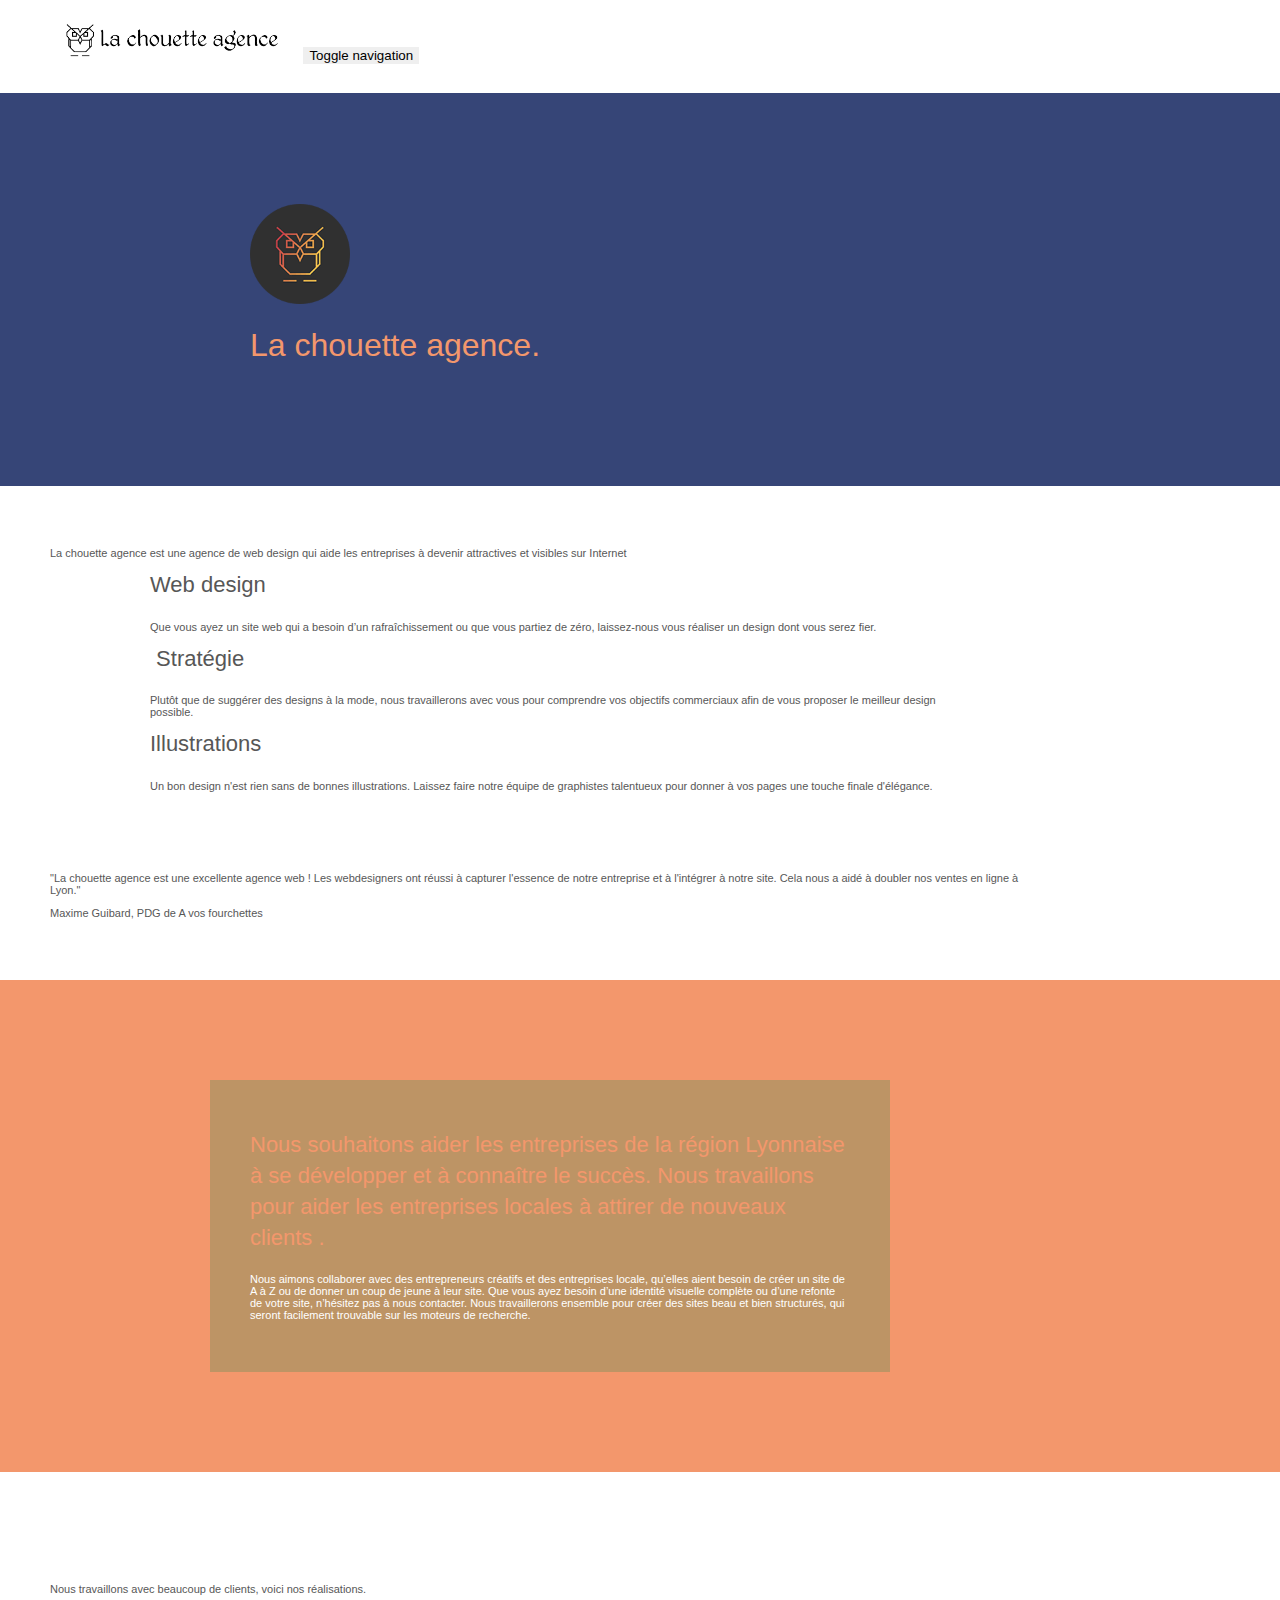
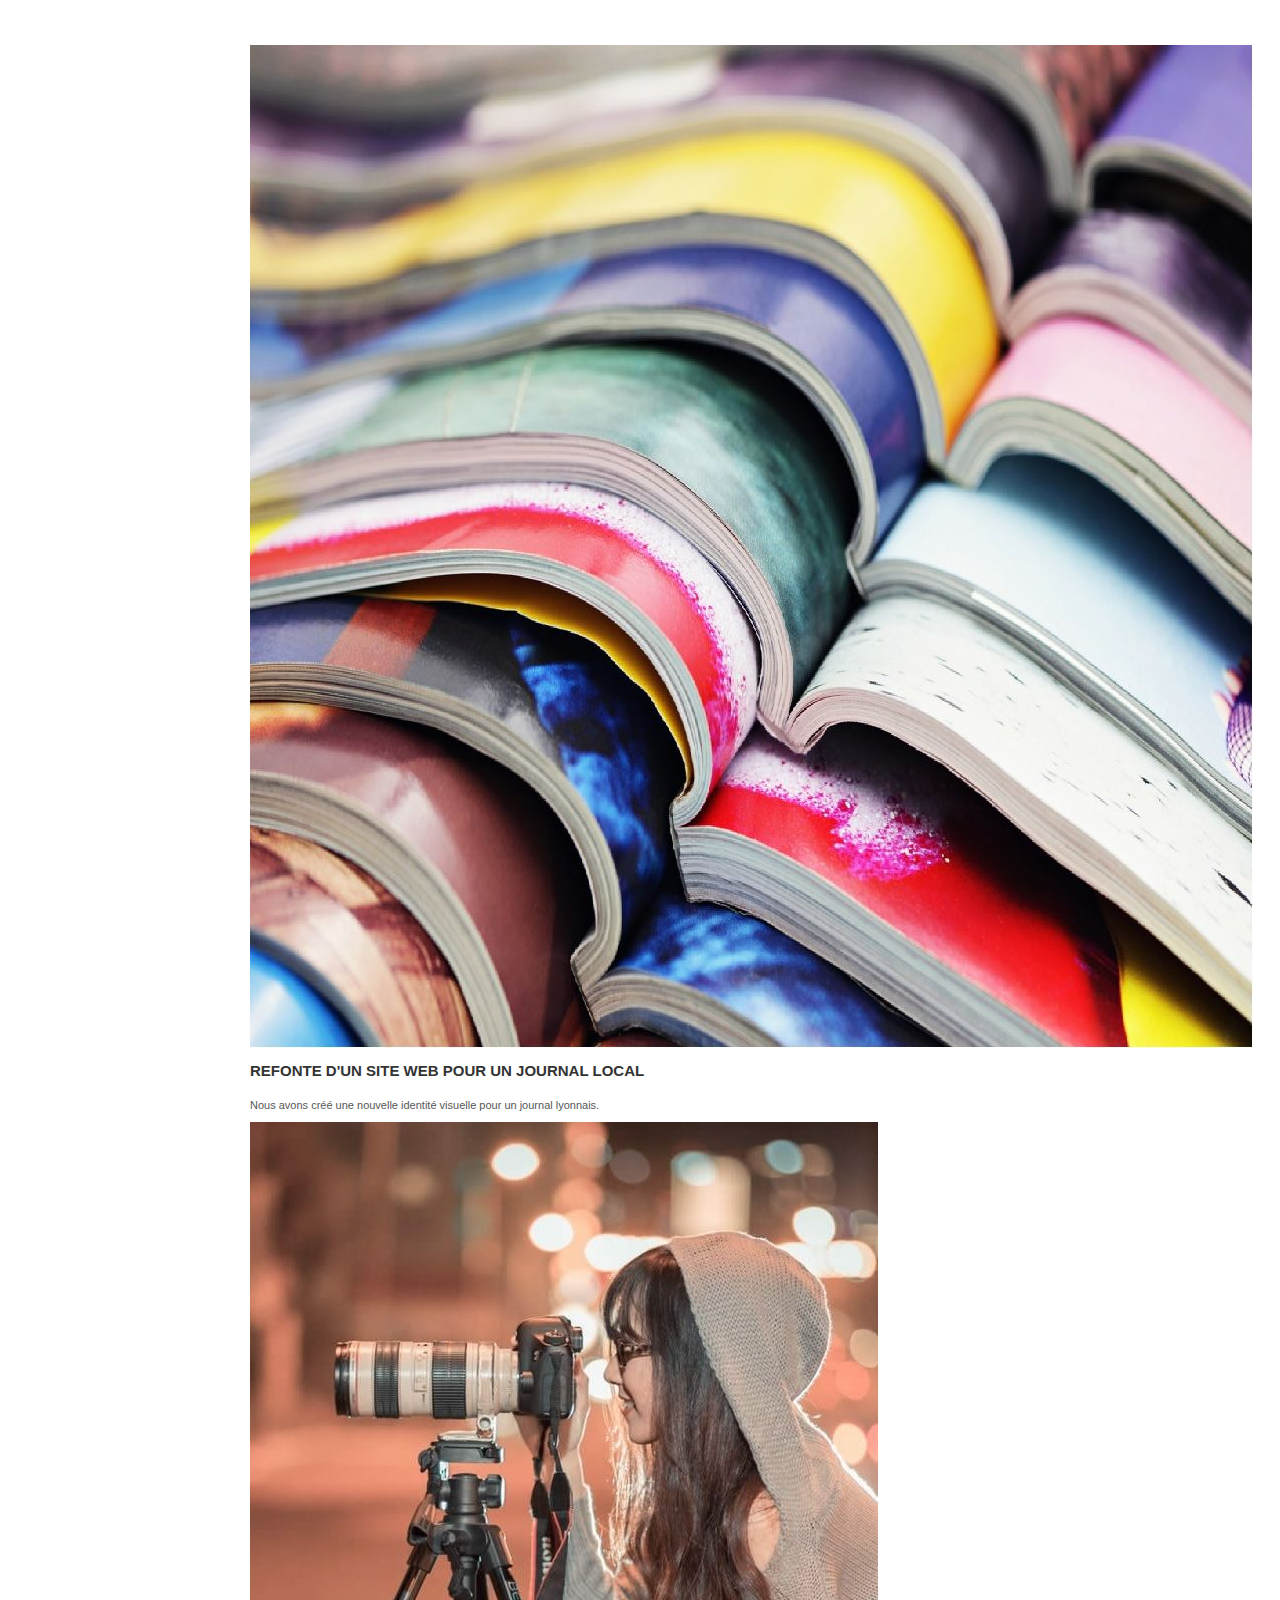
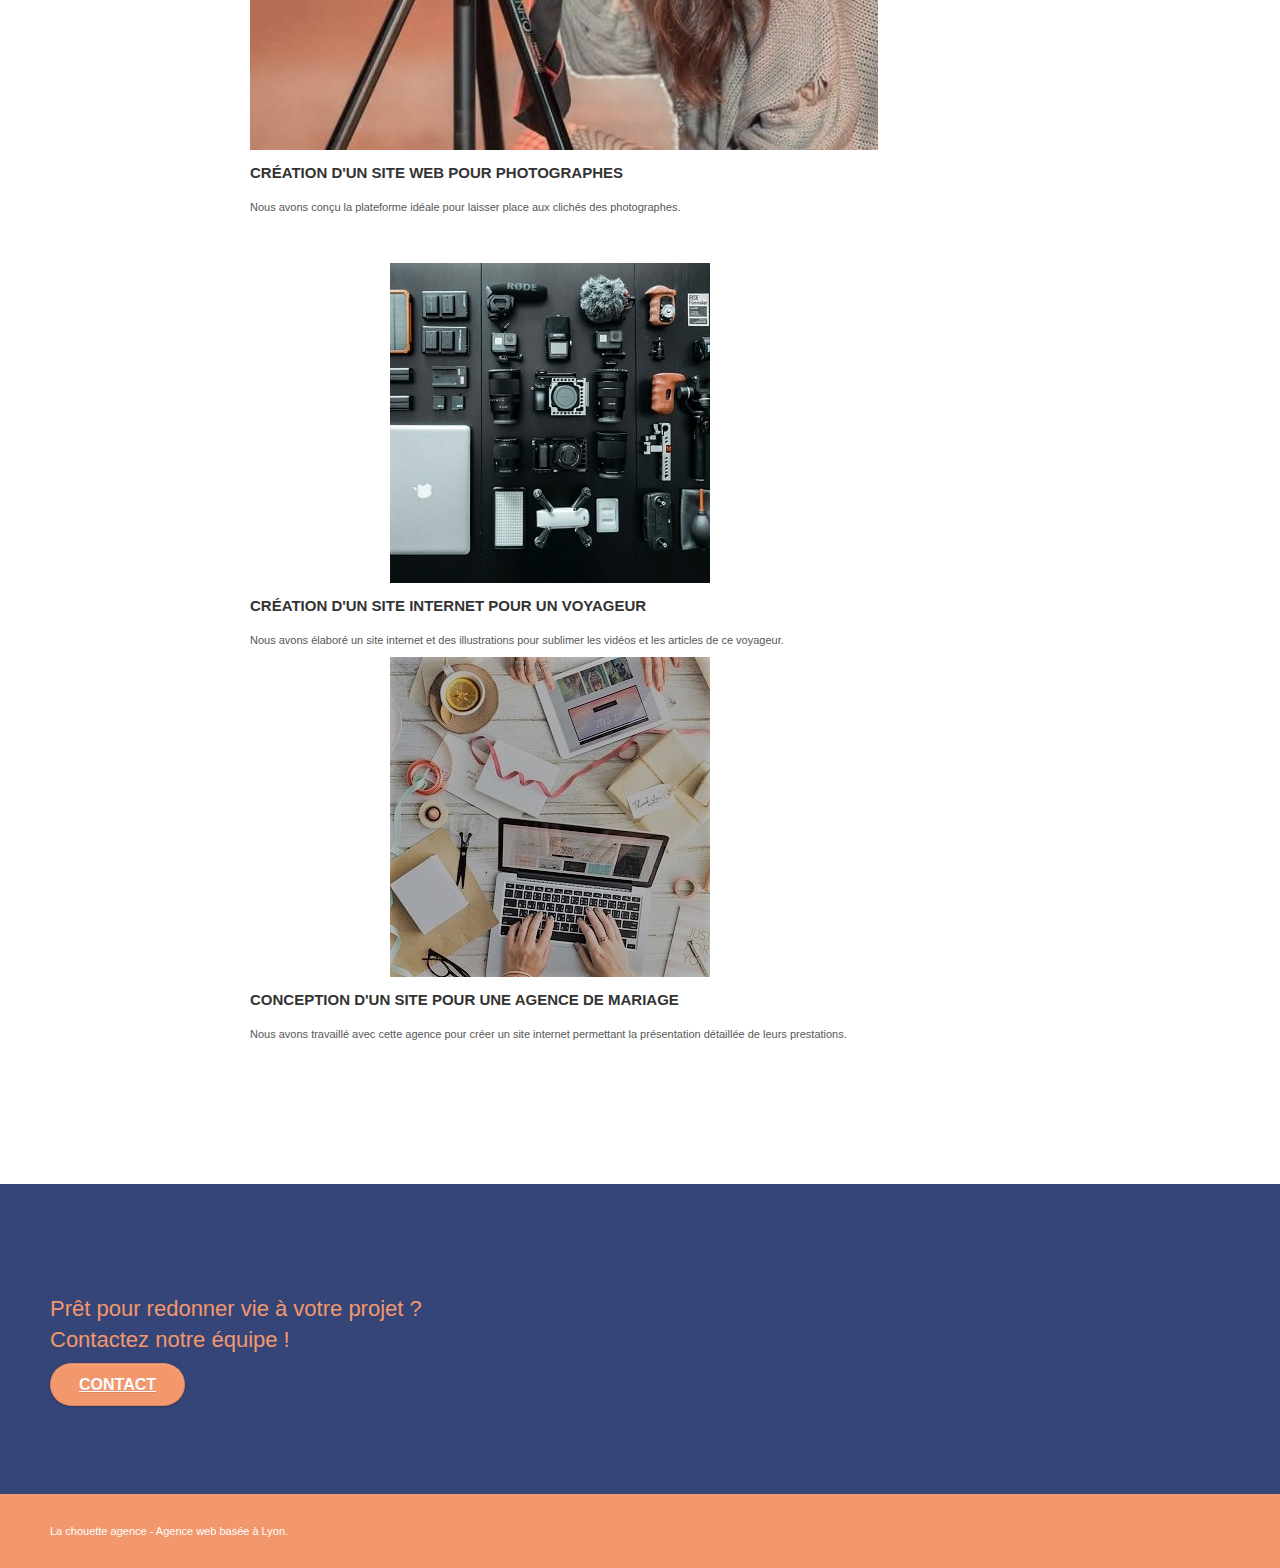
==== index.html @ 9eaa03be "Fichiers renommés" ====
<!doctype html>
<html lang="fr-fr">

<head>
    <meta charset="utf-8">
    <meta name="robots" content="index, follow">
    <meta name="description" content="La chouette agence, votre entreprise de Web Design sur Lyon">
    <meta name="viewport" content="width=device-width, initial-scale=1.0, viewport-fit=cover">
    <link rel="shortcut icon" type="image/png" href="favicon-compressor.jpg">
    <link rel="stylesheet" type="text/css" href="./css/bootstrap-min.css">
    <link rel="stylesheet" type="text/css" href="style.css">
    <link rel="stylesheet" type="text/css" href="./css/font-awesome-min.css">
    <link rel="stylesheet" type="text/css" href="./css/et-line-min.css">
    <title>Accueil - La Chouette Agence - Webdesign à Lyon</title>
    <meta property="og:site_name" content="La chouette agence" />
    <meta property="og:type" content="website" />
    <meta property="og:url" content="http://monsiteweb.fr/ma-page-qui-dechire" />
    <meta property="og:title" content="La chouette agence - Entreprise de Webdesign à Lyon" />
    <meta property="og:description" content="Nous vous accompagnons pour la création/refonte de votre site internet !" />
    <meta property="og:image" content="img/la-chouette-agence-banniere-compressor.jpg" />
    <meta name="twitter:card" content="summary_large_image" />
    <meta name="twitter:site" content="@monCompteTwitter" />
    <meta name="twitter:title" content="MonSiteWeb - Plein d'articles géniaux" />
    <meta name="twitter:description" content="Découvrez plein d'articles qui vont vous plaire. C'est certain !" />
    <meta name="twitter:image" content="https://monsiteweb/images/uneimage.jpg" />
    <meta name="twitter:url" content="http://monsiteweb.fr/ma-page-qui-dechire" />

</head>

<body>
    <!-- Principal conteneur -->
    <div class="page-container">

        <!-- bloc-0 -->
        <header class="bloc bgc-white l-bloc " id="bloc-0">
            <div class="container bloc-sm">
                <div class="navbar-header">
                    <a class="navbar-brand" href="index.html"><img src="img/la-chouette-agence-compressor.png" alt="logo texte la chouette agence entreprise de webdesign à lyon" height="40" /></a>
                    <button id="nav-toggle" type="button" class="ui-navbar-toggle navbar-toggle" data-toggle="collapse" data-target=".navbar-1">
                        <span class="sr-only">Toggle navigation</span><span class="icon-bar"></span><span class="icon-bar"></span><span class="icon-bar"></span>
                    </button>
                </div>
            </div>
        </header>
        <!-- bloc-0 END -->

        <!-- bloc-1-presentation -->
        <section class="bloc bgc-dark-slate-blue bg-banniere d-bloc bg-t-edge bloc-bg-texture texture-paper b-parallax" id="bloc-1-hero">
            <div class="container bloc-lg">
                <div class="row tight-width-whitespace">
                    <div class="col-sm-12">
                        <p>
                            <img src="img/logo-compressor.png" class="center-block image-resize-mode" width="100" alt="logo la chouette agence entreprise de webdesign à lyon" id="logo" />
                        </p>
                        <h1 class="text-center hero-bloc-text tc-white ">
                            La chouette agence.
                        </h1>
                    </div>
                </div>
            </div>
        </section>
        <!-- bloc-1-presentation END -->

        <!-- bloc-2-services -->
        <main>
            <div class="bloc bgc-white l-bloc" id="bloc-2-services">
                <div class="container bloc-md">
                    <div class="row">
                        <div class="col-sm-12 text-center">
                            <p>La chouette agence est une agence de web design qui aide les entreprises à devenir attractives et visibles sur Internet</p>
                        </div>
                    </div>
                    <div class="row voffset-lg med-width-whitespace">
                        <section class="col-sm-4">
                            <div class="text-center">
                                <span class="et-icon-browser sm-shadow icon-dark-slate-blue icons icon-lg"></span>
                            </div>
                            <h2 class="mg-md text-center">
                                Web design
                            </h2>
                            <p class="text-center">
                                Que vous ayez un site web qui a besoin d&rsquo;un rafraîchissement ou que vous partiez de zéro, laissez-nous vous réaliser un design dont vous serez fier.
                            </p>
                        </section>
                        <section class="col-sm-4">
                            <div class="text-center">
                                <span class="et-icon-presentation sm-shadow icon-dark-slate-blue icons icon-lg"></span>
                            </div>
                            <h2 class="mg-md text-center">
                                &nbsp;Stratégie
                            </h2>
                            <p class="text-center ">
                                Plutôt que de suggérer des designs à la mode, nous travaillerons avec vous pour comprendre vos objectifs commerciaux afin de vous proposer le meilleur design possible.<br>
                            </p>
                        </section>
                        <section class="col-sm-4">
                            <div class="text-center">
                                <span class="et-icon-edit sm-shadow icon-dark-slate-blue icons icon-lg"></span>
                            </div>
                            <h2 class="mg-md text-center">
                                Illustrations
                            </h2>
                            <p class="text-center ">
                                Un bon design n'est rien sans de bonnes illustrations. Laissez faire notre équipe de graphistes talentueux pour donner à vos pages une touche finale d'élégance.
                            </p>
                        </section>
                    </div>
                    <div class="row voffset-lg voffset">
                        <div class="col-xs-12 col-md-8 col-md-offset-2 text-center">
                            <p>"La chouette agence est une excellente agence web ! Les webdesigners ont réussi à capturer l'essence de notre entreprise et à l'intégrer à notre site. Cela nous a aidé à doubler nos ventes en ligne à Lyon."</p>
                            <p>Maxime Guibard, PDG de A vos fourchettes</p>
                        </div>
                    </div>
                </div>
            </div>
        </main>
        <!-- bloc-2-services END -->

        <!-- bloc-3-what-i-do -->
        <div class="bloc tc-white bgc-atomic-tangerine bg-presentation d-bloc bloc-bg-texture texture-paper b-parallax" id="bloc-3-what-i-do">
            <div class="container bloc-lg">
                <div class="row tight-width-whitespace black-background">
                    <section class="col-sm-12">
                        <h2 class="mg-md text-center tc-white">
                            Nous souhaitons aider les entreprises de la région Lyonnaise à se développer et à connaître le succès. Nous travaillons pour aider les entreprises locales à attirer de nouveaux clients .<br>
                        </h2>
                        <p class="text-center white">
                            Nous aimons collaborer avec des entrepreneurs créatifs et des entreprises locale, qu’elles aient besoin de créer un site de A à Z ou de donner un coup de jeune à leur site. Que vous ayez besoin d’une identité visuelle complète ou d’une refonte de votre site, n’hésitez pas à nous contacter. Nous travaillerons ensemble pour créer des sites beau et bien structurés, qui seront facilement trouvable sur les moteurs de recherche.
                        </p>
                    </section>
                </div>
            </div>
        </div>
        <!-- bloc-3-what-i-do END -->

        <!-- bloc-4-portfolio -->
        <div class="bloc bgc-white bg-lines-h2-bg bg-repeat l-bloc" id="bloc-4-portfolio">
            <div class="container bloc-lg">
                <div class="row">
                    <div class="col-sm-12 text-center">
                        <p>Nous travaillons avec beaucoup de clients, voici nos réalisations.</p>
                    </div>
                </div>
                <div class="row tight-width-whitespace portfolio-row">
                    <section class="col-sm-6">
                        <a href="#" data-lightbox="img/1-compressor.jpg" data-gallery-id="gallery-1" data-caption="Refonte d'un site web pour un journal local" data-frame="snapshot-lb"><img src="img/1-compressor.jpg" alt="illustration de refonte du site web d'un journal local à lyon par l'entreprise de webdesign la chouette agence" class="illustrations" /></a>
                        <h3 class="mg-md text-center">
                            Refonte d'un site web pour un journal local
                        </h3>
                        <p class="text-center">
                            Nous avons créé une nouvelle identité visuelle pour un journal lyonnais.
                        </p>
                    </section>
                    <section class="col-sm-6">
                        <a href="#" data-lightbox="img/2-compressor.jpg" data-gallery-id="gallery-1" data-caption="Création d'un site web pour photographes" data-frame="snapshot-lb"><img src="img/2-compressor.jpg" class="illustrations" alt="illustration de création de site web pour photographe par l'entreprise de webdesign la chouette agence à lyon" /></a>
                        <h3 class="mg-md text-center">
                            Création d'un site web pour photographes
                        </h3>
                        <p class="text-center">
                            Nous avons conçu la plateforme idéale pour laisser place aux clichés des photographes.
                        </p>
                    </section>
                </div>
                <div class="row tight-width-whitespace portfolio-row">
                    <section class="col-sm-6">
                        <a href="#" data-lightbox="img/3-compressor.jpg" data-gallery-id="gallery-1" data-caption="Création d'un site internet pour un voyageur" data-frame="snapshot-lb"><img src="img/3-compressor.jpg" class="illustrations" alt="illustration de création d'un site web pour un voyageur par l'entreprise de webdesign la chouette agence à lyon" /></a>
                        <h3 class="mg-md text-center">
                            Création d'un site internet pour un voyageur
                        </h3>
                        <p class="text-center">
                            Nous avons élaboré un site internet et des illustrations pour sublimer les vidéos et les articles de ce voyageur.
                        </p>
                    </section>
                    <section class="col-sm-6">
                        <a href="#" data-lightbox="img/4-compressor.jpg" data-gallery-id="gallery-1" data-caption="Conception d'un site pour une agence de mariage" data-frame="snapshot-lb"><img src="img/4-compressor.jpg" class="illustrations" alt="illustration de conception d'un site web pour une agence de mariage par l'entreprise de webdesign la chouette agence à lyon" /></a>
                        <h3 class="mg-md text-center">
                            Conception d'un site pour une agence de mariage
                        </h3>
                        <p class="text-center">
                            Nous avons travaillé avec cette agence pour créer un site internet permettant la présentation détaillée de leurs prestations.
                        </p>
                    </section>
                </div>
            </div>
        </div>
        <!-- bloc-4-portfolio END -->

        <!-- bloc-5-cta -->
        <div class="bloc bgc-dark-slate-blue bg-banniere d-bloc bloc-bg-texture texture-paper" id="bloc-5-cta">
            <div class="container bloc-lg">
                <section class="row">
                    <h2 class="mg-md text-center tc-white">
                        Prêt pour redonner vie à votre projet ?<br>Contactez notre équipe !
                    </h2>
                    <div class="col-sm-12 text-center">
                        <a href="contact.html" class="btn btn-atomic-tangerine btn-clean btn-rd btn-lg cta-hero">Contact</a>
                    </div>
                </section>
            </div>
        </div>
        <!-- bloc-5-cta END -->

        <!-- Footer - bloc-8 -->
        <footer class="bloc bgc-atomic-tangerine d-bloc" id="bloc-8">
            <div class="container bloc-sm">
                <div class="row">
                    <div class="col-sm-12">
                        <p class="text-center white">
                            La chouette agence - Agence web basée à Lyon.<br>
                        </p>
                        <div class="row row-no-gutters social">
                            <div class="col-sm-3">
                                <div class="text-center">
                                    <a class="social" href="https://twitter.com/"><span class="fa fa-twitter icon-md"></span></a>
                                </div>
                            </div>
                            <div class="col-sm-3">
                                <div class="text-center">
                                    <a class="social" href="https://fr-fr.facebook.com/"><span class="fa fa-facebook icon-md"></span></a>
                                </div>
                            </div>
                            <div class="col-sm-3">
                                <div class="text-center">
                                    <a class="social" href="https://dribbble.com/"><span class="fa fa-dribbble icon-md"></span></a>
                                </div>
                            </div>
                            <div class="col-sm-3">
                                <div class="text-center">
                                    <a class="social" href="https://www.instagram.com/"><span class="fa fa-instagram icon-md"></span></a>
                                </div>
                            </div>
                        </div>
                    </div>
                </div>
            </div>
        </footer>
    </div>
    <script src="./js/jquery-2.1.0.min.js" defer></script>
    <script src="./js/bootstrap.min.js" defer></script>
    <script src="./js/blocs.min.js" defer></script>
    <script src="./js/jquery.touchSwipe.min.js" defer></script>
    <script src="./js/gmaps.min.js" defer></script>
</body>

</html>
---- style.css ----
body {
    margin: 0;
    padding: 0;
    background: #FFF;
    overflow-x: hidden;
    -webkit-font-smoothing: antialiased;
    -moz-osx-font-smoothing: grayscale;
}

a,
button {
    transition: all .3s ease-in-out;
    outline: none!important;
}

a:hover {
    text-decoration: none;
    cursor: pointer;
}

#page-loading-blocs-notifaction {
    position: fixed;
    top: 0;
    bottom: 0;
    width: 100%;
    z-index: 100000;
    background: #FFFFFF url("img/pageload-spinner.gif") no-repeat center center;
}

.bloc {
    width: 100%;
    clear: both;
    background: 50% 50% no-repeat;
    padding: 0 50px;
    -webkit-background-size: cover;
    -moz-background-size: cover;
    -o-background-size: cover;
    background-size: cover;
    position: relative;
}

.bloc .container {
    padding-left: 0;
    padding-right: 0;
}

.bloc-lg {
    padding: 100px 50px;
}

.bloc-md {
    padding: 50px;
}

.bloc-sm {
    padding: 20px 50px;
}

.bg-center,
.bg-l-edge,
.bg-r-edge,
.bg-t-edge,
.bg-b-edge,
.bg-tl-edge,
.bg-bl-edge,
.bg-tr-edge,
.bg-br-edge,
.bg-repeat {
    -webkit-background-size: auto!important;
    -moz-background-size: auto!important;
    -o-background-size: auto!important;
    background-size: auto!important;
}

.bg-repeat {
    background: repeat;
}

.bg-t-edge {
    background: top no-repeat;
}

.bloc-bg-texture::before {
    content: "";
    background-size: 2px 2px;
    position: absolute;
    top: 0;
    bottom: 0;
    left: 0;
    right: 0;
}

.texture-paper::before {
    background: url("img/texture-paper.png");
    background-size: 280px 280px;
}

.b-parallax {
    background-attachment: fixed;
}

.d-bloc {
    color: rgba(255, 255, 255, .7);
}

.d-bloc button:hover {
    color: rgba(255, 255, 255, .9);
}

.d-bloc .icon-round,
.d-bloc .icon-square,
.d-bloc .icon-rounded,
.d-bloc .icon-semi-rounded-a,
.d-bloc .icon-semi-rounded-b {
    border-color: rgba(255, 255, 255, .9);
}

.d-bloc .divider-h span {
    border-color: rgba(255, 255, 255, .2);
}

.d-bloc .a-btn,
.d-bloc .navbar a,
.d-bloc .navbar-brand,
.d-bloc a .icon-sm,
.d-bloc a .icon-md,
.d-bloc a .icon-lg,
.d-bloc a .icon-xl,
.d-bloc h1 a,
.d-bloc h2 a,
.d-bloc h3 a,
.d-bloc h4 a,
.d-bloc h5 a,
.d-bloc h6 a,
.d-bloc p a {
    color: rgba(255, 255, 255, .6);
}

.d-bloc .a-btn:hover,
.d-bloc .navbar a:hover,
.d-bloc .navbar-brand:hover,
.d-bloc a:hover .icon-sm,
.d-bloc a:hover .icon-md,
.d-bloc a:hover .icon-lg,
.d-bloc a:hover .icon-xl,
.d-bloc h1 a:hover,
.d-bloc h2 a:hover,
.d-bloc h3 a:hover,
.d-bloc h4 a:hover,
.d-bloc h5 a:hover,
.d-bloc h6 a:hover,
.d-bloc p a:hover {
    color: rgba(255, 255, 255, 1);
}

.d-bloc .navbar-toggle .icon-bar {
    background: rgba(255, 255, 255, 1);
}

.d-bloc .btn-wire,
.d-bloc .btn-wire:hover {
    color: rgba(255, 255, 255, 1);
    border-color: rgba(255, 255, 255, 1);
}

.d-bloc .panel {
    color: rgba(0, 0, 0, .5);
}

.d-bloc .panel button:hover {
    color: rgba(0, 0, 0, .7);
}

.d-bloc .panel icon {
    border-color: rgba(0, 0, 0, .7);
}

.d-bloc .panel .divider-h span {
    border-color: rgba(0, 0, 0, .1);
}

.d-bloc .panel .a-btn {
    color: rgba(0, 0, 0, .6);
}

.d-bloc .panel .a-btn:hover {
    color: rgba(0, 0, 0, 1);
}

.d-bloc .panel .btn-wire,
.d-bloc .panel .btn-wire:hover {
    color: rgba(0, 0, 0, .7);
    border-color: rgba(0, 0, 0, .3);
}

.d-bloc .panel,
.l-bloc {
    color: rgba(0, 0, 0, .5);
}

.d-bloc .panel button:hover,
.l-bloc button:hover {
    color: rgba(0, 0, 0, .7);
}

.l-bloc .icon-round,
.l-bloc .icon-square,
.l-bloc .icon-rounded,
.l-bloc .icon-semi-rounded-a,
.l-bloc .icon-semi-rounded-b {
    border-color: rgba(0, 0, 0, .7);
}

.d-bloc .panel .divider-h span,
.l-bloc .divider-h span {
    border-color: rgba(0, 0, 0, .1);
}

.d-bloc .panel .a-btn,
.l-bloc .a-btn,
.l-bloc .navbar a,
.l-bloc .navbar-brand,
.l-bloc a .icon-sm,
.l-bloc a .icon-md,
.l-bloc a .icon-lg,
.l-bloc a .icon-xl,
.l-bloc h1 a,
.l-bloc h2 a,
.l-bloc h3 a,
.l-bloc h4 a,
.l-bloc h5 a,
.l-bloc h6 a,
.l-bloc p a {
    color: rgba(0, 0, 0, .6);
}

.d-bloc .panel .a-btn:hover,
.l-bloc .a-btn:hover,
.l-bloc .navbar a:hover,
.l-bloc .navbar-brand:hover,
.l-bloc a:hover .icon-sm,
.l-bloc a:hover .icon-md,
.l-bloc a:hover .icon-lg,
.l-bloc a:hover .icon-xl,
.l-bloc h1 a:hover,
.l-bloc h2 a:hover,
.l-bloc h3 a:hover,
.l-bloc h4 a:hover,
.l-bloc h5 a:hover,
.l-bloc h6 a:hover,
.l-bloc p a:hover {
    color: rgba(0, 0, 0, 1);
}

.l-bloc .navbar-toggle .icon-bar {
    color: rgba(0, 0, 0, .6);
}

.d-bloc .panel .btn-wire,
.d-bloc .panel .btn-wire:hover,
.l-bloc .btn-wire,
.l-bloc .btn-wire:hover {
    color: rgba(0, 0, 0, .7);
    border-color: rgba(0, 0, 0, .3);
}

.voffset {
    margin-top: 30px;
}

.voffset-lg {
    margin-top: 80px;
}

.row-no-gutters {
    margin-right: 0;
    margin-left: 0;
}

.row.row-no-gutters > [class^="col-"],
.row.row-no-gutters > [class*=" col-"] {
    padding-right: 0;
    padding-left: 0;
}

#bloc-1-hero h1 {
    font-size: 32px;
}

.navbar {
    margin-bottom: 0;
    z-index: 1;
}

.navbar-brand {
    height: auto;
    padding: 3px 15px;
    font-size: 25px;
    font-weight: normal;
    font-weight: 600;
    line-height: 44px;
}

.navbar-brand img {
    max-height: 200px;
    margin: 0 5px 0 0;
    display: inline;
}

.navbar-brand img[src$=svg] {
    min-width: 100px;
}

.nav-center .navbar-brand img {
    margin: 0;
}

.navbar .nav {
    padding-top: 2px;
    margin-right: -16px;
    float: right;
    z-index: 1;
}

.nav > li {
    float: left;
    margin-top: 4px;
    font-size: 16px;
}

.navbar-nav .open .dropdown-menu > li > a {
    text-align: inherit;
}

.nav > li a:hover,
.nav > li a:focus {
    background: transparent;
}

.navbar-toggle {
    margin: 10px 10px 0 0;
    border: 0px;
}

.navbar-toggle:hover {
    background: transparent!important;
}

.navbar-toggle .icon-bar {
    background-color: rgba(0, 0, 0, .5);
    width: 26px;
}

.nav-invert .navbar .nav {
    float: left;
}

.nav-invert .navbar-header,
.nav-invert .navbar-brand {
    float: right;
    position: relative;
    z-index: 2;
}

@media (min-width: 768px) {
    .site-navigation {
        position: absolute;
        top: 50%;
        right: 20px;
        transform: translate(0, -50%);
        -webkit-transform: translateY(-50%);
    }
    .nav > li .dropdown-menu a,
    .nav > li .dropdown-menu a:hover {
        color: #484848;
    }
    .nav-invert .site-navigation {
        left: 0;
        right: 0;
    }
    .nav-center {
        text-align: center;
    }
    .nav-center .navbar-header {
        width: 100%;
    }
    .nav-center .navbar-header,
    .nav-center .navbar-brand,
    .nav-center .nav > li {
        float: none;
        display: inline-block;
    }
    .nav-center .site-navigation {
        position: relative;
        width: 100%;
        right: 0;
        margin-right: 0px;
        margin-top: 20px;
    }
    .nav-center.mini-nav .navbar-toggle {
        float: none;
        margin: 10px auto 0;
    }
}

.nav > li > .dropdown a {
    background: none!important;
    display: block;
    padding: 14px 15px;
}

nav .caret {
    margin: 0 5px;
}

.dropdown-menu .dropdown-menu {
    top: -8px;
    left: 100%;
}

.dropdown-menu .dropmenu-flow-right {
    top: 100%;
    left: 0;
    margin-left: -1px;
    border-top-left-radius: 0;
    border-top-right-radius: 0;
}

.dropdown-menu .dropdown span {
    border: 4px solid black;
    border-top-color: transparent;
    border-right-color: transparent;
    border-bottom-color: transparent;
    margin: 6px -5px 0 0!important;
    float: right;
}

.mg-md {
    margin-top: 10px;
    margin-bottom: 20px;
}

.mg-lg {
    margin-top: 10px;
    margin-bottom: 40px;
}

.btn {
    margin: 0 5px 5px 0;
}

.btn.pull-right {
    margin: 0 0 5px 5px;
}

.btn-d,
.btn-d:hover,
.btn-d:focus {
    color: #FFF;
    background: rgba(0, 0, 0, .3);
}

button {
    outline: none!important;
}

.btn-rd {
    border-radius: 40px;
}

.btn-clean {
    border: 1px solid rgba(0, 0, 0, .08);
    border-bottom-color: rgba(0, 0, 0, .1);
    text-shadow: 0 1px 0 rgba(0, 0, 1, .1);
    box-shadow: 0 1px 3px rgba(0, 0, 1, .25), inset 0 1px 0 0 rgba(255, 255, 255, .15);
}

.icon-md {
    font-size: 30px!important;
}

.icon-lg {
    font-size: 60px!important;
}

.sm-shadow {
    text-shadow: 0 1px 2px rgba(0, 0, 0, .3);
}

.panel-sq,
.panel-sq .panel-heading,
.panel-sq .panel-footer {
    border-radius: 0;
}

.panel-rd {
    border-radius: 30px;
}

.panel-rd .panel-heading {
    border-radius: 29px 29px 0 0;
}

.panel-rd .panel-footer {
    border-radius: 0 0 29px 29px;
}

.form-control {
    border-color: rgba(0, 0, 0, .1);
    box-shadow: none;
}

.scrollToTop {
    width: 40px;
    height: 40px;
    position: fixed;
    bottom: 20px;
    right: 20px;
    opacity: 0;
    z-index: 500;
    transition: all .3s ease-in-out;
}

.scrollToTop span {
    margin-top: 6px;
}

.showScrollTop {
    font-size: 14px;
    opacity: 1;
}

a[data-lightbox] {
    position: relative;
    display: block;
    text-align: center;
}

a[data-lightbox]:hover::before {
    content: "+";
    font-family: "HelveticaNeue-Light", "Helvetica Neue Light", "Helvetica Neue", Helvetica, Arial;
    font-size: 32px;
    width: 50px;
    height: 50px;
    margin-left: -25px;
    border-radius: 50%;
    background: rgba(0, 0, 0, .6);
    color: #FFF;
    font-weight: 100;
    z-index: 1;
    position: absolute;
    top: 50%;
    transform: translateY(-50%);
    -webkit-transform: translateY(-50%);
}

a[data-lightbox]:hover img {
    opacity: 0.6;
    -webkit-animation-fill-mode: none;
    animation-fill-mode: none;
}

#lightbox-modal {
    display: flex;
    align-items: center;
}

#lightbox-modal .modal-dialog {
    width: 90%;
    max-width: 900px;
    margin: 0 auto 0;
}

#lightbox-modal .modal-dialog img {
    max-height: 90vh;
    margin: 0 auto;
}

.lightbox-caption {
    padding: 20px;
    color: #FFF;
    background: rgba(0, 0, 0, .5);
    position: absolute;
    left: 15px;
    right: 15px;
    bottom: 5px;
}

.close-lightbox {
    color: #FFF;
    font-size: 30px;
    position: absolute;
    top: 20px;
    right: 20px;
    z-index: 20;
    background: rgba(0, 0, 0, .5);
    border: none;
    line-height: 30px;
    padding: 0 9px 5px;
    opacity: 0.3;
}

.close-lightbox:hover,
.next-lightbox:hover,
.prev-lightbox:hover {
    opacity: 1.0;
    color: #FFF;
}

.next-lightbox,
.prev-lightbox {
    font-size: 20px;
    color: rgba(255, 255, 255, .9);
    background: rgba(0, 0, 0, .5);
    transition: all .2s ease-in-out;
    position: absolute;
    top: 45%;
    z-index: 1;
    opacity: 0.4;
}

.next-lightbox {
    padding: 6px 8px 1px 13px;
    right: 25px;
}

.prev-lightbox {
    padding: 6px 13px 1px 10px;
    left: 25px;
}

.snapshot-lb .modal-body {
    padding-bottom: 45px;
}

.snapshot-lb .lightbox-caption {
    padding: 0;
    color: rgba(0, 0, 0, .5);
    background: none;
}

h1,
h2,
h3,
h4,
h5,
h6,
p,
label,
.btn,
a {
    font-family: "helvetica";
    font-weight: 400;
    color: #575757!important;
}

.container {
    max-width: 1000px;
}

.hero-bloc-text {
    font-size: 38px;
}

.hero-bloc-text-sub {
    font-size: 36px;
}

.statement-bloc-text {
    line-height: 26px;
    font-style: italic;
    font-size: 20px;
    text-align: center;
    font-weight: lighter;
    max-width: 520px;
    margin: auto auto auto auto;
}

p {
    font-size: 11px;
}

.tight-width-whitespace {
    max-width: 600px;
    margin: auto auto auto auto;
}

.h1 {
    font-size: 20px;
    font-family: "Open Sans";
}

.cta-hero {
    margin-top: 22px;
    color: #FFFFFF!important;
    text-transform: uppercase;
    padding: 12px 28px 12px 28px;
    font-size: 16px;
    font-weight: 700;
}

.social {
    max-width: 400px;
    margin: auto auto auto auto;
}

h2 {
    font-size: 22px;
    line-height: 1.4em;
}

h3 {
    font-size: 15px;
    text-transform: uppercase;
    font-weight: 700;
    color: #333333!important;
}

.med-width-whitespace {
    max-width: 800px;
    margin: auto auto auto auto;
    box-shadow: 0px 0px 0px #000000;
}

h1 {
    color: #333333!important;
}

h4 {
    color: #333333!important;
}

.icons {
    margin-bottom: 14px;
    margin-top: 24px;
}

.white {
    color: #FFFFFF!important;
}

.portfolio-thumb {
    margin-bottom: 24px;
}

.portfolio-row {
    margin-bottom: 44px;
    margin-top: 50px;
}

.avatar {
    box-shadow: 0px 4px 9px rgba(0, 0, 0, 0.3);
}

.black-background {
    background-color: rgba(165, 147, 99, 0.7);
    padding: 40px 40px 40px 40px;
}

.bold-link {
    font-weight: 900;
    text-decoration: underline!important;
}

.bgc-white {
    background-color: #FFFFFF;
}

.bgc-dark-slate-blue {
    background-color: #364577;
}

.bgc-atomic-tangerine {
    background-color: #F3976C;
}

.tc-white {
    color: #F3976C!important;
}

.btn-atomic-tangerine {
    background: #F3976C;
    color: #FFFFFF!important;
}

.btn-atomic-tangerine:hover {
    background: #c27956!important;
    color: #FFFFFF!important;
}

.ltc-white {
    color: #FFFFFF!important;
}

.ltc-white:hover {
    color: #cccccc!important;
}

.ltc-atomic-tangerine {
    color: #F3976C!important;
}

.ltc-atomic-tangerine:hover {
    color: #c27956!important;
}

.icon-dark-slate-blue {
    color: #364577!important;
    border-color: #364577!important;
}

.bg-dots-bg {
    background-image: url("img/dots-bg.png");
}

.bg-lines-h2-bg {
    background-image: url("img/lines-h2-bg.png");
}

.bg-banniere {
    background-image: url("img/la-chouette-agence-banniere.jpg");
}

.bg-presentation {
    background-image: url("img/image-de-presentation.bmp");
}

@media (max-width: 1024px) {
    .bloc {
        padding-left: 20px;
        padding-right: 20px;
    }
    .bloc.full-width-bloc,
    .bloc-tile-2.full-width-bloc .container,
    .bloc-tile-3.full-width-bloc .container,
    .bloc-tile-4.full-width-bloc .container {
        padding-left: 0;
        padding-right: 0;
    }
}

@media (max-width: 992px) and (min-width: 768px) {
    .navbar .nav {
        max-width: 80%
    }
    .nav-center.navbar .nav {
        max-width: 100%
    }
}

@media only screen and (min-device-width: 768px) and (max-device-width: 1024px) and (orientation: landscape) {
    .b-parallax {
        background-attachment: scroll;
    }
}

@media only screen and (min-device-width: 1024px) and (max-device-width: 1366px) and (-webkit-min-device-pixel-ratio: 1.5) {
    .b-parallax {
        background-attachment: scroll;
    }
}

@media (max-width: 991px) {
    .container {
        width: 100%;
    }
    .b-parallax {
        background-attachment: scroll;
    }
    .page-container,
    #hero-bloc {
        overflow-x: hidden;
        position: relative;
    }
    .bloc {
        padding-left: constant(safe-area-inset-left);
        padding-right: constant(safe-area-inset-right);
    }
    .bloc-group,
    .bloc-group .bloc {
        display: block;
        width: 100%;
    }
    .bloc-fill-screen .fill-bloc-top-edge,
    .bloc-fill-screen .fill-bloc-bottom-edge {
        padding: 0 20px;
        padding-left: constant(safe-area-inset-left);
        padding-right: constant(safe-area-inset-right);
    }
}

@media (max-width: 767px) {
    .page-container {
        overflow-x: hidden;
        position: relative;
    }
    h1,
    h2,
    h3,
    h4,
    h5,
    h6,
    p,
    #disqus_thread {
        padding-left: 10px!important;
        padding-right: 10px!important;
    }
    .b-parallax {
        background-attachment: scroll;
    }
    .navbar .nav {
        padding-top: 0;
        border-top: 1px solid rgba(0, 0, 0, .2);
        float: none!important;
    }
    .navbar.row {
        margin-left: 0;
        margin-right: 0;
    }
    .site-navigation {
        position: inherit;
        transform: none;
        -webkit-transform: none;
        -ms-transform: none;
    }
    .nav > li {
        margin-top: 0;
        border-bottom: 1px solid rgba(0, 0, 0, .1);
        background: rgba(0, 0, 0, .05);
        text-align: left;
        padding-left: 15px;
        width: 100%;
    }
    .nav > li:hover {
        background: rgba(0, 0, 0, .08);
    }
    .dropdown .dropdown a .caret {
        float: none;
        margin: 5px 0 0 10px!important;
        border: 4px solid black;
        border-bottom-color: transparent;
        border-right-color: transparent;
        border-left-color: transparent;
    }
    #hero-bloc .navbar .nav {
        background: rgba(0, 0, 0, .8);
    }
    #hero-bloc .navbar .nav a {
        color: rgba(255, 255, 255, .6);
    }
    .hero {
        padding: 50px 0;
    }
    .hero-nav {
        left: -1px;
        right: -1px;
    }
    .navbar-collapse {
        padding: 0;
        overflow-x: hidden;
        -webkit-box-shadow: none;
        box-shadow: none;
    }
    .navbar-brand img {
        max-height: 40px;
        width: auto;
    }
    .nav-invert .navbar-header {
        float: none;
        width: 100%;
    }
    .nav-invert .navbar-toggle {
        float: left;
        margin-left: 10px;
    }
    .bloc {
        padding-left: 0;
        padding-right: 0;
    }
    .bloc-xxl,
    .bloc-xl,
    .bloc-lg {
        padding: 40px 0;
    }
    .bloc-sm,
    .bloc-md {
        padding-left: 0;
        padding-right: 0;
    }
    .bloc-tile-2 .container,
    .bloc-tile-3 .container,
    .bloc-tile-4 .container,
    .bloc-fill-screen .fill-bloc-top-edge,
    .bloc-fill-screen .fill-bloc-bottom-edge {
        padding-left: 0;
        padding-right: 0;
    }
    .a-block {
        padding: 0 10px;
    }
    .btn-dwn {
        display: none;
    }
    .voffset {
        margin-top: 5px;
    }
    .voffset-md {
        margin-top: 20px;
    }
    .voffset-lg {
        margin-top: 30px;
    }
    form {
        padding: 5px;
    }
    .close-lightbox {
        display: inline-block;
    }
    .blocsapp-device-iphone5 {
        background-size: 216px 425px;
        padding-top: 60px;
        width: 216px;
        height: 425px;
    }
    .blocsapp-device-iphone5 img {
        width: 180px;
        height: 320px;
    }
}

@media (max-width: 400px) {
    .bloc {
        padding-left: 0;
        padding-right: 0;
    }
}

@media (max-width: 767px) {
    .bloc-mob-center-text {
        text-align: center;
    }
}
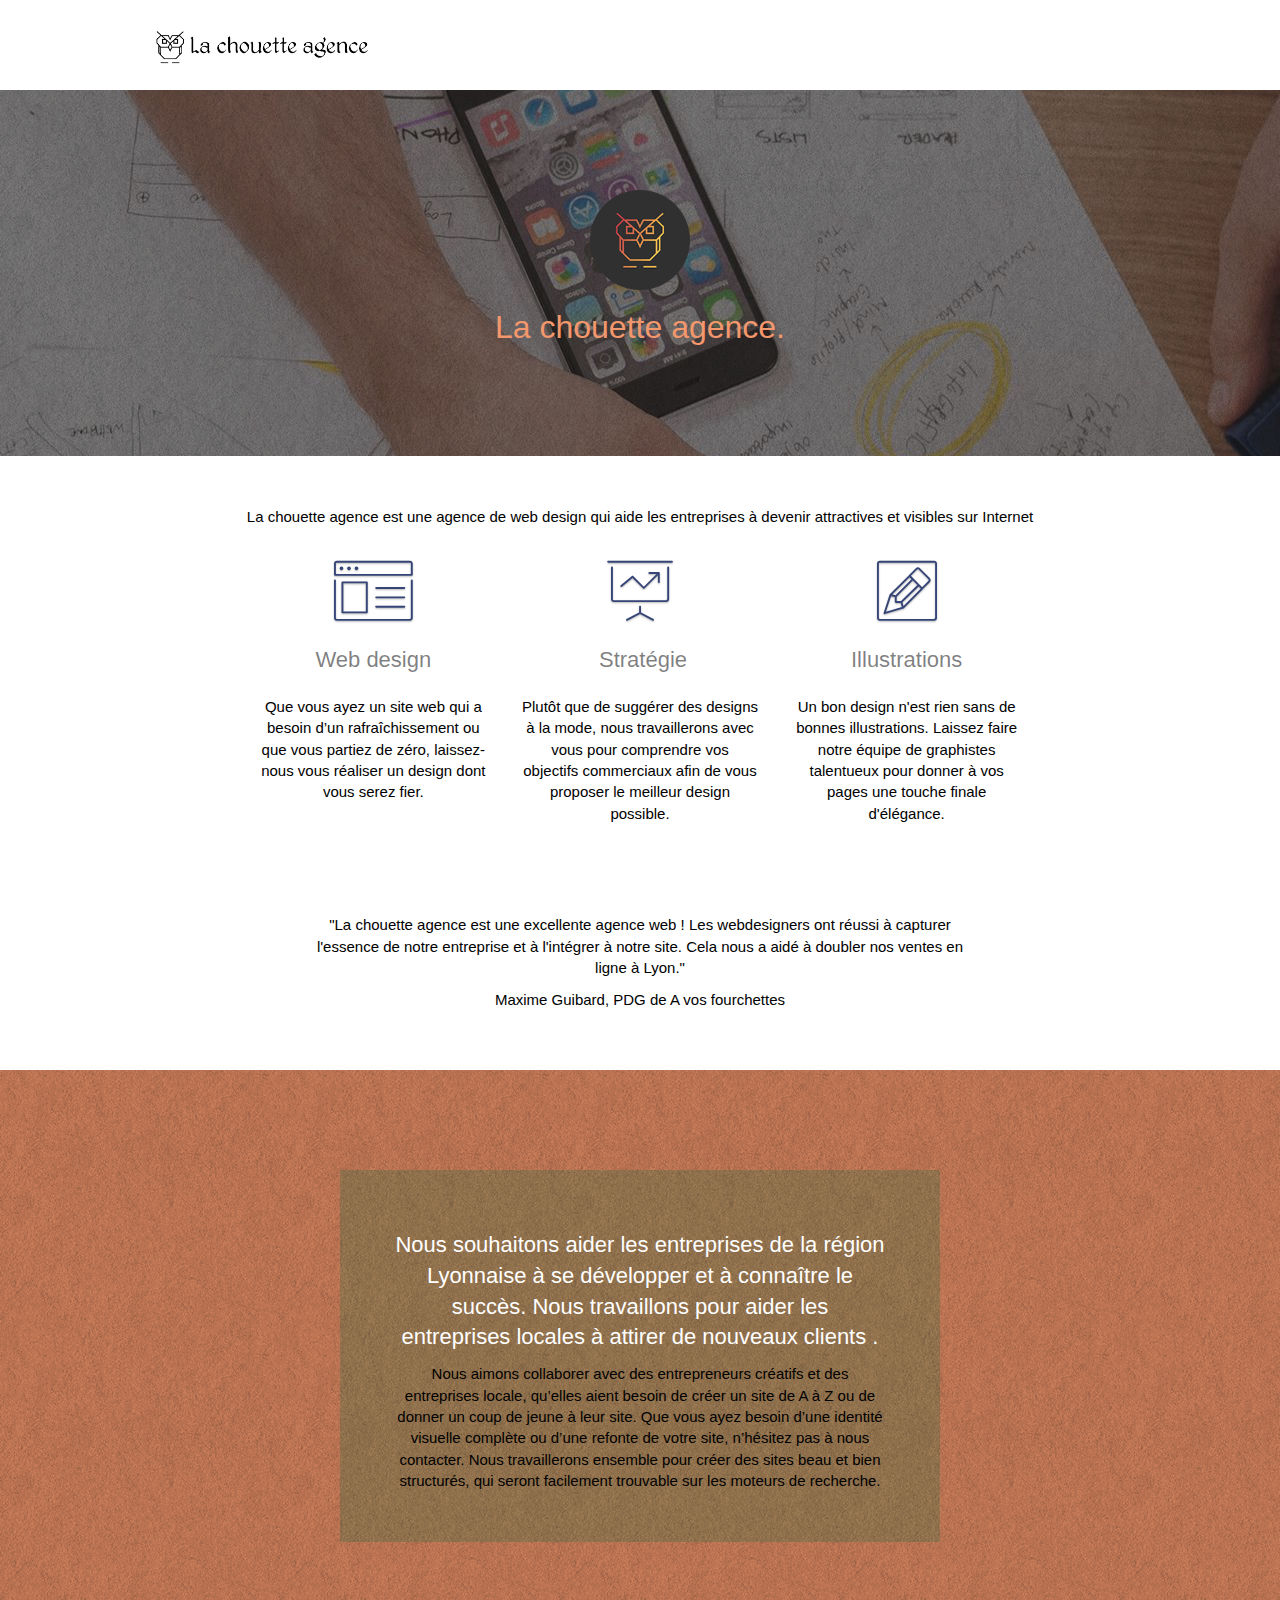
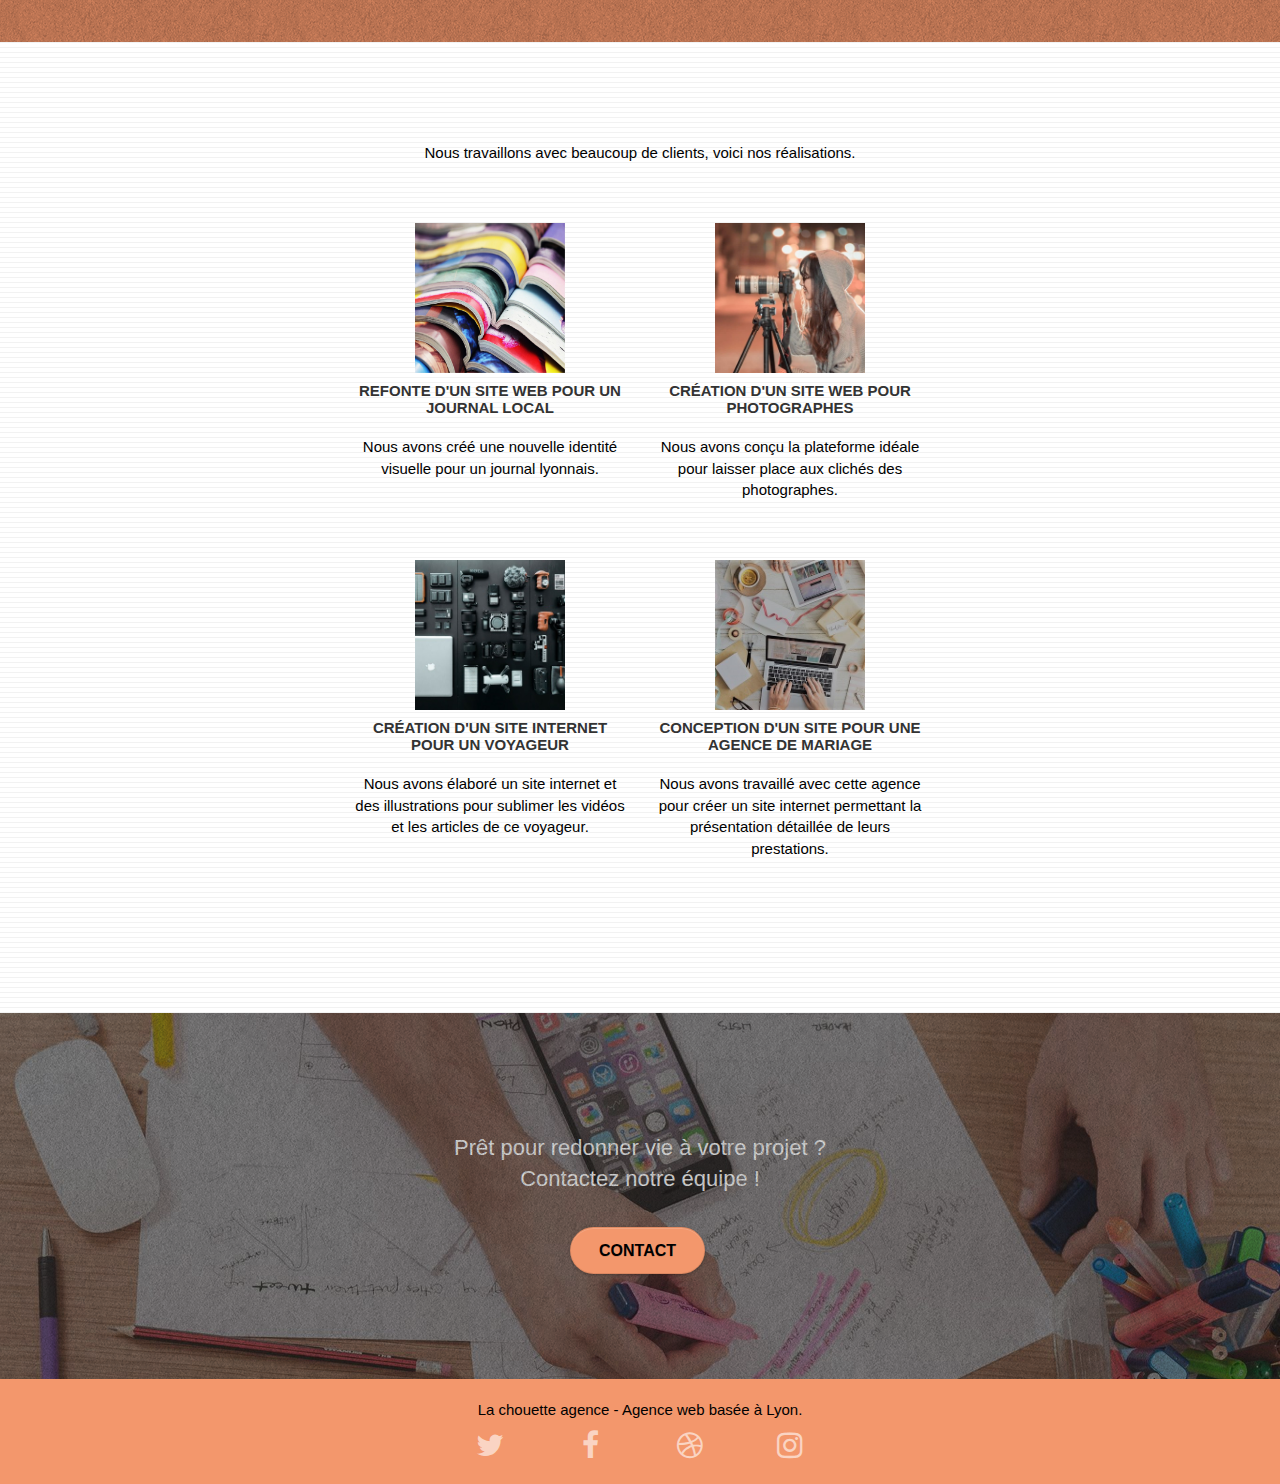
==== commit 7095726d: "Mise en conformité avec norme WCAG 2.0" ====
--- a/index.html
+++ b/index.html
@@ -14,17 +14,16 @@
     <title>Accueil - La Chouette Agence - Webdesign à Lyon</title>
     <meta property="og:site_name" content="La chouette agence" />
     <meta property="og:type" content="website" />
-    <meta property="og:url" content="http://monsiteweb.fr/ma-page-qui-dechire" />
+    <meta property="og:url" content="https://mehdi-hamida.github.io/Projet-4-Optimisez-un-site-web-existant/" />
     <meta property="og:title" content="La chouette agence - Entreprise de Webdesign à Lyon" />
     <meta property="og:description" content="Nous vous accompagnons pour la création/refonte de votre site internet !" />
     <meta property="og:image" content="img/la-chouette-agence-banniere-compressor.jpg" />
     <meta name="twitter:card" content="summary_large_image" />
-    <meta name="twitter:site" content="@monCompteTwitter" />
-    <meta name="twitter:title" content="MonSiteWeb - Plein d'articles géniaux" />
-    <meta name="twitter:description" content="Découvrez plein d'articles qui vont vous plaire. C'est certain !" />
-    <meta name="twitter:image" content="https://monsiteweb/images/uneimage.jpg" />
-    <meta name="twitter:url" content="http://monsiteweb.fr/ma-page-qui-dechire" />
-
+    <meta name="twitter:site" content="@LaChouetteAgence" />
+    <meta name="twitter:title" content="La chouette agence - Entreprise de Webdesign à Lyon" />
+    <meta name="twitter:description" content="Nous vous accompagnons pour la création/refonte de votre site internet !" />
+    <meta name="twitter:image" content="img/la-chouette-agence-banniere-compressor.jpg" />
+    <meta name="twitter:url" content="https://mehdi-hamida.github.io/Projet-4-Optimisez-un-site-web-existant/" />
 </head>
 
 <body>
@@ -121,7 +120,7 @@
             <div class="container bloc-lg">
                 <div class="row tight-width-whitespace black-background">
                     <section class="col-sm-12">
-                        <h2 class="mg-md text-center tc-white">
+                        <h2 class="contrast">
                             Nous souhaitons aider les entreprises de la région Lyonnaise à se développer et à connaître le succès. Nous travaillons pour aider les entreprises locales à attirer de nouveaux clients .<br>
                         </h2>
                         <p class="text-center white">
@@ -189,7 +188,7 @@
         <div class="bloc bgc-dark-slate-blue bg-banniere d-bloc bloc-bg-texture texture-paper" id="bloc-5-cta">
             <div class="container bloc-lg">
                 <section class="row">
-                    <h2 class="mg-md text-center tc-white">
+                    <h2 class="contrast">
                         Prêt pour redonner vie à votre projet ?<br>Contactez notre équipe !
                     </h2>
                     <div class="col-sm-12 text-center">
--- a/style.css
+++ b/style.css
@@ -1,1042 +1,1120 @@
-body {
-    margin: 0;
-    padding: 0;
-    background: #FFF;
-    overflow-x: hidden;
-    -webkit-font-smoothing: antialiased;
-    -moz-osx-font-smoothing: grayscale;
-}
-
-a,
-button {
-    transition: all .3s ease-in-out;
-    outline: none!important;
-}
-
-a:hover {
-    text-decoration: none;
-    cursor: pointer;
-}
-
-#page-loading-blocs-notifaction {
-    position: fixed;
-    top: 0;
-    bottom: 0;
-    width: 100%;
-    z-index: 100000;
-    background: #FFFFFF url("img/pageload-spinner.gif") no-repeat center center;
-}
-
-.bloc {
-    width: 100%;
-    clear: both;
-    background: 50% 50% no-repeat;
-    padding: 0 50px;
-    -webkit-background-size: cover;
-    -moz-background-size: cover;
-    -o-background-size: cover;
-    background-size: cover;
-    position: relative;
-}
-
-.bloc .container {
-    padding-left: 0;
-    padding-right: 0;
-}
-
-.bloc-lg {
-    padding: 100px 50px;
-}
-
-.bloc-md {
-    padding: 50px;
-}
-
-.bloc-sm {
-    padding: 20px 50px;
-}
-
-.bg-center,
-.bg-l-edge,
-.bg-r-edge,
-.bg-t-edge,
-.bg-b-edge,
-.bg-tl-edge,
-.bg-bl-edge,
-.bg-tr-edge,
-.bg-br-edge,
-.bg-repeat {
-    -webkit-background-size: auto!important;
-    -moz-background-size: auto!important;
-    -o-background-size: auto!important;
-    background-size: auto!important;
-}
-
-.bg-repeat {
-    background: repeat;
-}
-
-.bg-t-edge {
-    background: top no-repeat;
-}
-
-.bloc-bg-texture::before {
-    content: "";
-    background-size: 2px 2px;
-    position: absolute;
-    top: 0;
-    bottom: 0;
-    left: 0;
-    right: 0;
-}
-
-.texture-paper::before {
-    background: url("img/texture-paper.png");
-    background-size: 280px 280px;
-}
-
-.b-parallax {
-    background-attachment: fixed;
-}
-
-.d-bloc {
-    color: rgba(255, 255, 255, .7);
-}
-
-.d-bloc button:hover {
-    color: rgba(255, 255, 255, .9);
-}
-
-.d-bloc .icon-round,
-.d-bloc .icon-square,
-.d-bloc .icon-rounded,
-.d-bloc .icon-semi-rounded-a,
-.d-bloc .icon-semi-rounded-b {
-    border-color: rgba(255, 255, 255, .9);
-}
-
-.d-bloc .divider-h span {
-    border-color: rgba(255, 255, 255, .2);
-}
-
-.d-bloc .a-btn,
-.d-bloc .navbar a,
-.d-bloc .navbar-brand,
-.d-bloc a .icon-sm,
-.d-bloc a .icon-md,
-.d-bloc a .icon-lg,
-.d-bloc a .icon-xl,
-.d-bloc h1 a,
-.d-bloc h2 a,
-.d-bloc h3 a,
-.d-bloc h4 a,
-.d-bloc h5 a,
-.d-bloc h6 a,
-.d-bloc p a {
-    color: rgba(255, 255, 255, .6);
-}
-
-.d-bloc .a-btn:hover,
-.d-bloc .navbar a:hover,
-.d-bloc .navbar-brand:hover,
-.d-bloc a:hover .icon-sm,
-.d-bloc a:hover .icon-md,
-.d-bloc a:hover .icon-lg,
-.d-bloc a:hover .icon-xl,
-.d-bloc h1 a:hover,
-.d-bloc h2 a:hover,
-.d-bloc h3 a:hover,
-.d-bloc h4 a:hover,
-.d-bloc h5 a:hover,
-.d-bloc h6 a:hover,
-.d-bloc p a:hover {
-    color: rgba(255, 255, 255, 1);
-}
-
-.d-bloc .navbar-toggle .icon-bar {
-    background: rgba(255, 255, 255, 1);
-}
-
-.d-bloc .btn-wire,
-.d-bloc .btn-wire:hover {
-    color: rgba(255, 255, 255, 1);
-    border-color: rgba(255, 255, 255, 1);
-}
-
-.d-bloc .panel {
-    color: rgba(0, 0, 0, .5);
-}
-
-.d-bloc .panel button:hover {
-    color: rgba(0, 0, 0, .7);
-}
-
-.d-bloc .panel icon {
-    border-color: rgba(0, 0, 0, .7);
-}
-
-.d-bloc .panel .divider-h span {
-    border-color: rgba(0, 0, 0, .1);
-}
-
-.d-bloc .panel .a-btn {
-    color: rgba(0, 0, 0, .6);
-}
-
-.d-bloc .panel .a-btn:hover {
-    color: rgba(0, 0, 0, 1);
-}
-
-.d-bloc .panel .btn-wire,
-.d-bloc .panel .btn-wire:hover {
-    color: rgba(0, 0, 0, .7);
-    border-color: rgba(0, 0, 0, .3);
-}
-
-.d-bloc .panel,
-.l-bloc {
-    color: rgba(0, 0, 0, .5);
-}
-
-.d-bloc .panel button:hover,
-.l-bloc button:hover {
-    color: rgba(0, 0, 0, .7);
-}
-
-.l-bloc .icon-round,
-.l-bloc .icon-square,
-.l-bloc .icon-rounded,
-.l-bloc .icon-semi-rounded-a,
-.l-bloc .icon-semi-rounded-b {
-    border-color: rgba(0, 0, 0, .7);
-}
-
-.d-bloc .panel .divider-h span,
-.l-bloc .divider-h span {
-    border-color: rgba(0, 0, 0, .1);
-}
-
-.d-bloc .panel .a-btn,
-.l-bloc .a-btn,
-.l-bloc .navbar a,
-.l-bloc .navbar-brand,
-.l-bloc a .icon-sm,
-.l-bloc a .icon-md,
-.l-bloc a .icon-lg,
-.l-bloc a .icon-xl,
-.l-bloc h1 a,
-.l-bloc h2 a,
-.l-bloc h3 a,
-.l-bloc h4 a,
-.l-bloc h5 a,
-.l-bloc h6 a,
-.l-bloc p a {
-    color: rgba(0, 0, 0, .6);
-}
-
-.d-bloc .panel .a-btn:hover,
-.l-bloc .a-btn:hover,
-.l-bloc .navbar a:hover,
-.l-bloc .navbar-brand:hover,
-.l-bloc a:hover .icon-sm,
-.l-bloc a:hover .icon-md,
-.l-bloc a:hover .icon-lg,
-.l-bloc a:hover .icon-xl,
-.l-bloc h1 a:hover,
-.l-bloc h2 a:hover,
-.l-bloc h3 a:hover,
-.l-bloc h4 a:hover,
-.l-bloc h5 a:hover,
-.l-bloc h6 a:hover,
-.l-bloc p a:hover {
-    color: rgba(0, 0, 0, 1);
-}
-
-.l-bloc .navbar-toggle .icon-bar {
-    color: rgba(0, 0, 0, .6);
-}
-
-.d-bloc .panel .btn-wire,
-.d-bloc .panel .btn-wire:hover,
-.l-bloc .btn-wire,
-.l-bloc .btn-wire:hover {
-    color: rgba(0, 0, 0, .7);
-    border-color: rgba(0, 0, 0, .3);
-}
-
-.voffset {
-    margin-top: 30px;
-}
-
-.voffset-lg {
-    margin-top: 80px;
-}
-
-.row-no-gutters {
-    margin-right: 0;
-    margin-left: 0;
-}
-
-.row.row-no-gutters > [class^="col-"],
-.row.row-no-gutters > [class*=" col-"] {
-    padding-right: 0;
-    padding-left: 0;
-}
-
-#bloc-1-hero h1 {
-    font-size: 32px;
-}
-
-.navbar {
-    margin-bottom: 0;
-    z-index: 1;
-}
-
-.navbar-brand {
-    height: auto;
-    padding: 3px 15px;
-    font-size: 25px;
-    font-weight: normal;
-    font-weight: 600;
-    line-height: 44px;
-}
-
-.navbar-brand img {
-    max-height: 200px;
-    margin: 0 5px 0 0;
-    display: inline;
-}
-
-.navbar-brand img[src$=svg] {
-    min-width: 100px;
-}
-
-.nav-center .navbar-brand img {
-    margin: 0;
-}
-
-.navbar .nav {
-    padding-top: 2px;
-    margin-right: -16px;
-    float: right;
-    z-index: 1;
-}
-
-.nav > li {
-    float: left;
-    margin-top: 4px;
-    font-size: 16px;
-}
-
-.navbar-nav .open .dropdown-menu > li > a {
-    text-align: inherit;
-}
-
-.nav > li a:hover,
-.nav > li a:focus {
-    background: transparent;
-}
-
-.navbar-toggle {
-    margin: 10px 10px 0 0;
-    border: 0px;
-}
-
-.navbar-toggle:hover {
-    background: transparent!important;
-}
-
-.navbar-toggle .icon-bar {
-    background-color: rgba(0, 0, 0, .5);
-    width: 26px;
-}
-
-.nav-invert .navbar .nav {
-    float: left;
-}
-
-.nav-invert .navbar-header,
-.nav-invert .navbar-brand {
-    float: right;
-    position: relative;
-    z-index: 2;
-}
-
-@media (min-width: 768px) {
-    .site-navigation {
-        position: absolute;
-        top: 50%;
-        right: 20px;
-        transform: translate(0, -50%);
-        -webkit-transform: translateY(-50%);
-    }
-    .nav > li .dropdown-menu a,
-    .nav > li .dropdown-menu a:hover {
-        color: #484848;
-    }
-    .nav-invert .site-navigation {
-        left: 0;
-        right: 0;
-    }
-    .nav-center {
-        text-align: center;
-    }
-    .nav-center .navbar-header {
-        width: 100%;
-    }
-    .nav-center .navbar-header,
-    .nav-center .navbar-brand,
-    .nav-center .nav > li {
-        float: none;
-        display: inline-block;
-    }
-    .nav-center .site-navigation {
-        position: relative;
-        width: 100%;
-        right: 0;
-        margin-right: 0px;
-        margin-top: 20px;
-    }
-    .nav-center.mini-nav .navbar-toggle {
-        float: none;
-        margin: 10px auto 0;
-    }
-}
-
-.nav > li > .dropdown a {
-    background: none!important;
-    display: block;
-    padding: 14px 15px;
-}
-
-nav .caret {
-    margin: 0 5px;
-}
-
-.dropdown-menu .dropdown-menu {
-    top: -8px;
-    left: 100%;
-}
-
-.dropdown-menu .dropmenu-flow-right {
-    top: 100%;
-    left: 0;
-    margin-left: -1px;
-    border-top-left-radius: 0;
-    border-top-right-radius: 0;
-}
-
-.dropdown-menu .dropdown span {
-    border: 4px solid black;
-    border-top-color: transparent;
-    border-right-color: transparent;
-    border-bottom-color: transparent;
-    margin: 6px -5px 0 0!important;
-    float: right;
-}
-
-.mg-md {
-    margin-top: 10px;
-    margin-bottom: 20px;
-}
-
-.mg-lg {
-    margin-top: 10px;
-    margin-bottom: 40px;
-}
-
-.btn {
-    margin: 0 5px 5px 0;
-}
-
-.btn.pull-right {
-    margin: 0 0 5px 5px;
-}
-
-.btn-d,
-.btn-d:hover,
-.btn-d:focus {
-    color: #FFF;
-    background: rgba(0, 0, 0, .3);
-}
-
-button {
-    outline: none!important;
-}
-
-.btn-rd {
-    border-radius: 40px;
-}
-
-.btn-clean {
-    border: 1px solid rgba(0, 0, 0, .08);
-    border-bottom-color: rgba(0, 0, 0, .1);
-    text-shadow: 0 1px 0 rgba(0, 0, 1, .1);
-    box-shadow: 0 1px 3px rgba(0, 0, 1, .25), inset 0 1px 0 0 rgba(255, 255, 255, .15);
-}
-
-.icon-md {
-    font-size: 30px!important;
-}
-
-.icon-lg {
-    font-size: 60px!important;
-}
-
-.sm-shadow {
-    text-shadow: 0 1px 2px rgba(0, 0, 0, .3);
-}
-
-.panel-sq,
-.panel-sq .panel-heading,
-.panel-sq .panel-footer {
-    border-radius: 0;
-}
-
-.panel-rd {
-    border-radius: 30px;
-}
-
-.panel-rd .panel-heading {
-    border-radius: 29px 29px 0 0;
-}
-
-.panel-rd .panel-footer {
-    border-radius: 0 0 29px 29px;
-}
-
-.form-control {
-    border-color: rgba(0, 0, 0, .1);
-    box-shadow: none;
-}
-
-.scrollToTop {
-    width: 40px;
-    height: 40px;
-    position: fixed;
-    bottom: 20px;
-    right: 20px;
-    opacity: 0;
-    z-index: 500;
-    transition: all .3s ease-in-out;
-}
-
-.scrollToTop span {
-    margin-top: 6px;
-}
-
-.showScrollTop {
-    font-size: 14px;
-    opacity: 1;
-}
-
-a[data-lightbox] {
-    position: relative;
-    display: block;
-    text-align: center;
-}
-
-a[data-lightbox]:hover::before {
-    content: "+";
-    font-family: "HelveticaNeue-Light", "Helvetica Neue Light", "Helvetica Neue", Helvetica, Arial;
-    font-size: 32px;
-    width: 50px;
-    height: 50px;
-    margin-left: -25px;
-    border-radius: 50%;
-    background: rgba(0, 0, 0, .6);
-    color: #FFF;
-    font-weight: 100;
-    z-index: 1;
-    position: absolute;
-    top: 50%;
-    transform: translateY(-50%);
-    -webkit-transform: translateY(-50%);
-}
-
-a[data-lightbox]:hover img {
-    opacity: 0.6;
-    -webkit-animation-fill-mode: none;
-    animation-fill-mode: none;
-}
-
-#lightbox-modal {
-    display: flex;
-    align-items: center;
-}
-
-#lightbox-modal .modal-dialog {
-    width: 90%;
-    max-width: 900px;
-    margin: 0 auto 0;
-}
-
-#lightbox-modal .modal-dialog img {
-    max-height: 90vh;
-    margin: 0 auto;
-}
-
-.lightbox-caption {
-    padding: 20px;
-    color: #FFF;
-    background: rgba(0, 0, 0, .5);
-    position: absolute;
-    left: 15px;
-    right: 15px;
-    bottom: 5px;
-}
-
-.close-lightbox {
-    color: #FFF;
-    font-size: 30px;
-    position: absolute;
-    top: 20px;
-    right: 20px;
-    z-index: 20;
-    background: rgba(0, 0, 0, .5);
-    border: none;
-    line-height: 30px;
-    padding: 0 9px 5px;
-    opacity: 0.3;
-}
-
-.close-lightbox:hover,
-.next-lightbox:hover,
-.prev-lightbox:hover {
-    opacity: 1.0;
-    color: #FFF;
-}
-
-.next-lightbox,
-.prev-lightbox {
-    font-size: 20px;
-    color: rgba(255, 255, 255, .9);
-    background: rgba(0, 0, 0, .5);
-    transition: all .2s ease-in-out;
-    position: absolute;
-    top: 45%;
-    z-index: 1;
-    opacity: 0.4;
-}
-
-.next-lightbox {
-    padding: 6px 8px 1px 13px;
-    right: 25px;
-}
-
-.prev-lightbox {
-    padding: 6px 13px 1px 10px;
-    left: 25px;
-}
-
-.snapshot-lb .modal-body {
-    padding-bottom: 45px;
-}
-
-.snapshot-lb .lightbox-caption {
-    padding: 0;
-    color: rgba(0, 0, 0, .5);
-    background: none;
-}
-
-h1,
-h2,
-h3,
-h4,
-h5,
-h6,
-p,
-label,
-.btn,
-a {
-    font-family: "helvetica";
-    font-weight: 400;
-    color: #575757!important;
-}
-
-.container {
-    max-width: 1000px;
-}
-
-.hero-bloc-text {
-    font-size: 38px;
-}
-
-.hero-bloc-text-sub {
-    font-size: 36px;
-}
-
-.statement-bloc-text {
-    line-height: 26px;
-    font-style: italic;
-    font-size: 20px;
-    text-align: center;
-    font-weight: lighter;
-    max-width: 520px;
-    margin: auto auto auto auto;
-}
-
-p {
-    font-size: 11px;
-}
-
-.tight-width-whitespace {
-    max-width: 600px;
-    margin: auto auto auto auto;
-}
-
-.h1 {
-    font-size: 20px;
-    font-family: "Open Sans";
-}
-
-.cta-hero {
-    margin-top: 22px;
-    color: #FFFFFF!important;
-    text-transform: uppercase;
-    padding: 12px 28px 12px 28px;
-    font-size: 16px;
-    font-weight: 700;
-}
-
-.social {
-    max-width: 400px;
-    margin: auto auto auto auto;
-}
-
-h2 {
-    font-size: 22px;
-    line-height: 1.4em;
-}
-
-h3 {
-    font-size: 15px;
-    text-transform: uppercase;
-    font-weight: 700;
-    color: #333333!important;
-}
-
-.med-width-whitespace {
-    max-width: 800px;
-    margin: auto auto auto auto;
-    box-shadow: 0px 0px 0px #000000;
-}
-
-h1 {
-    color: #333333!important;
-}
-
-h4 {
-    color: #333333!important;
-}
-
-.icons {
-    margin-bottom: 14px;
-    margin-top: 24px;
-}
-
-.white {
-    color: #FFFFFF!important;
-}
-
-.portfolio-thumb {
-    margin-bottom: 24px;
-}
-
-.portfolio-row {
-    margin-bottom: 44px;
-    margin-top: 50px;
-}
-
-.avatar {
-    box-shadow: 0px 4px 9px rgba(0, 0, 0, 0.3);
-}
-
-.black-background {
-    background-color: rgba(165, 147, 99, 0.7);
-    padding: 40px 40px 40px 40px;
-}
-
-.bold-link {
-    font-weight: 900;
-    text-decoration: underline!important;
-}
-
-.bgc-white {
-    background-color: #FFFFFF;
-}
-
-.bgc-dark-slate-blue {
-    background-color: #364577;
-}
-
-.bgc-atomic-tangerine {
-    background-color: #F3976C;
-}
-
-.tc-white {
-    color: #F3976C!important;
-}
-
-.btn-atomic-tangerine {
-    background: #F3976C;
-    color: #FFFFFF!important;
-}
-
-.btn-atomic-tangerine:hover {
-    background: #c27956!important;
-    color: #FFFFFF!important;
-}
-
-.ltc-white {
-    color: #FFFFFF!important;
-}
-
-.ltc-white:hover {
-    color: #cccccc!important;
-}
-
-.ltc-atomic-tangerine {
-    color: #F3976C!important;
-}
-
-.ltc-atomic-tangerine:hover {
-    color: #c27956!important;
-}
-
-.icon-dark-slate-blue {
-    color: #364577!important;
-    border-color: #364577!important;
-}
-
-.bg-dots-bg {
-    background-image: url("img/dots-bg.png");
-}
-
-.bg-lines-h2-bg {
-    background-image: url("img/lines-h2-bg.png");
-}
-
-.bg-banniere {
-    background-image: url("img/la-chouette-agence-banniere.jpg");
-}
-
-.bg-presentation {
-    background-image: url("img/image-de-presentation.bmp");
-}
-
-@media (max-width: 1024px) {
-    .bloc {
-        padding-left: 20px;
-        padding-right: 20px;
-    }
-    .bloc.full-width-bloc,
-    .bloc-tile-2.full-width-bloc .container,
-    .bloc-tile-3.full-width-bloc .container,
-    .bloc-tile-4.full-width-bloc .container {
-        padding-left: 0;
-        padding-right: 0;
-    }
-}
-
-@media (max-width: 992px) and (min-width: 768px) {
-    .navbar .nav {
-        max-width: 80%
-    }
-    .nav-center.navbar .nav {
-        max-width: 100%
-    }
-}
-
-@media only screen and (min-device-width: 768px) and (max-device-width: 1024px) and (orientation: landscape) {
-    .b-parallax {
-        background-attachment: scroll;
-    }
-}
-
-@media only screen and (min-device-width: 1024px) and (max-device-width: 1366px) and (-webkit-min-device-pixel-ratio: 1.5) {
-    .b-parallax {
-        background-attachment: scroll;
-    }
-}
-
-@media (max-width: 991px) {
-    .container {
-        width: 100%;
-    }
-    .b-parallax {
-        background-attachment: scroll;
-    }
-    .page-container,
-    #hero-bloc {
-        overflow-x: hidden;
-        position: relative;
-    }
-    .bloc {
-        padding-left: constant(safe-area-inset-left);
-        padding-right: constant(safe-area-inset-right);
-    }
-    .bloc-group,
-    .bloc-group .bloc {
-        display: block;
-        width: 100%;
-    }
-    .bloc-fill-screen .fill-bloc-top-edge,
-    .bloc-fill-screen .fill-bloc-bottom-edge {
-        padding: 0 20px;
-        padding-left: constant(safe-area-inset-left);
-        padding-right: constant(safe-area-inset-right);
-    }
-}
-
-@media (max-width: 767px) {
-    .page-container {
-        overflow-x: hidden;
-        position: relative;
-    }
-    h1,
-    h2,
-    h3,
-    h4,
-    h5,
-    h6,
-    p,
-    #disqus_thread {
-        padding-left: 10px!important;
-        padding-right: 10px!important;
-    }
-    .b-parallax {
-        background-attachment: scroll;
-    }
-    .navbar .nav {
-        padding-top: 0;
-        border-top: 1px solid rgba(0, 0, 0, .2);
-        float: none!important;
-    }
-    .navbar.row {
-        margin-left: 0;
-        margin-right: 0;
-    }
-    .site-navigation {
-        position: inherit;
-        transform: none;
-        -webkit-transform: none;
-        -ms-transform: none;
-    }
-    .nav > li {
-        margin-top: 0;
-        border-bottom: 1px solid rgba(0, 0, 0, .1);
-        background: rgba(0, 0, 0, .05);
-        text-align: left;
-        padding-left: 15px;
-        width: 100%;
-    }
-    .nav > li:hover {
-        background: rgba(0, 0, 0, .08);
-    }
-    .dropdown .dropdown a .caret {
-        float: none;
-        margin: 5px 0 0 10px!important;
-        border: 4px solid black;
-        border-bottom-color: transparent;
-        border-right-color: transparent;
-        border-left-color: transparent;
-    }
-    #hero-bloc .navbar .nav {
-        background: rgba(0, 0, 0, .8);
-    }
-    #hero-bloc .navbar .nav a {
-        color: rgba(255, 255, 255, .6);
-    }
-    .hero {
-        padding: 50px 0;
-    }
-    .hero-nav {
-        left: -1px;
-        right: -1px;
-    }
-    .navbar-collapse {
-        padding: 0;
-        overflow-x: hidden;
-        -webkit-box-shadow: none;
-        box-shadow: none;
-    }
-    .navbar-brand img {
-        max-height: 40px;
-        width: auto;
-    }
-    .nav-invert .navbar-header {
-        float: none;
-        width: 100%;
-    }
-    .nav-invert .navbar-toggle {
-        float: left;
-        margin-left: 10px;
-    }
-    .bloc {
-        padding-left: 0;
-        padding-right: 0;
-    }
-    .bloc-xxl,
-    .bloc-xl,
-    .bloc-lg {
-        padding: 40px 0;
-    }
-    .bloc-sm,
-    .bloc-md {
-        padding-left: 0;
-        padding-right: 0;
-    }
-    .bloc-tile-2 .container,
-    .bloc-tile-3 .container,
-    .bloc-tile-4 .container,
-    .bloc-fill-screen .fill-bloc-top-edge,
-    .bloc-fill-screen .fill-bloc-bottom-edge {
-        padding-left: 0;
-        padding-right: 0;
-    }
-    .a-block {
-        padding: 0 10px;
-    }
-    .btn-dwn {
-        display: none;
-    }
-    .voffset {
-        margin-top: 5px;
-    }
-    .voffset-md {
-        margin-top: 20px;
-    }
-    .voffset-lg {
-        margin-top: 30px;
-    }
-    form {
-        padding: 5px;
-    }
-    .close-lightbox {
-        display: inline-block;
-    }
-    .blocsapp-device-iphone5 {
-        background-size: 216px 425px;
-        padding-top: 60px;
-        width: 216px;
-        height: 425px;
-    }
-    .blocsapp-device-iphone5 img {
-        width: 180px;
-        height: 320px;
-    }
-}
-
-@media (max-width: 400px) {
-    .bloc {
-        padding-left: 0;
-        padding-right: 0;
-    }
-}
-
-@media (max-width: 767px) {
-    .bloc-mob-center-text {
-        text-align: center;
-    }
-}+body {
+    margin: 0;
+    padding: 0;
+    background: #FFF;
+    overflow-x: hidden;
+    -webkit-font-smoothing: antialiased;
+    -moz-osx-font-smoothing: grayscale;
+}
+
+.illustrations {
+    width: 15rem;
+    margin-left: auto;
+    margin-right: auto;
+}
+
+.row p {
+    text-align: center;
+    color: black !important;
+}
+
+h1,
+h2,
+h3 {
+    text-align: center;
+}
+
+.contrast
+{
+    color: white;
+}
+
+header
+{
+    text-align: center;
+}
+
+#enseigne
+{
+    margin: auto;
+}
+
+a,
+button {
+    transition: all .3s ease-in-out;
+    outline: none !important;
+}
+
+a:hover {
+    text-decoration: none;
+    cursor: pointer;
+}
+
+#page-loading-blocs-notifaction {
+    position: fixed;
+    top: 0;
+    bottom: 0;
+    width: 100%;
+    display: none;
+    background: #FFFFFF url("img/pageload-spinner.gif") no-repeat center center;
+}
+
+.bloc {
+    width: 100%;
+    clear: both;
+    background: 50% 50% no-repeat;
+    padding: 0 50px;
+    -webkit-background-size: cover;
+    -moz-background-size: cover;
+    -o-background-size: cover;
+    background-size: cover;
+    position: relative;
+}
+
+.bloc .container {
+    padding-left: 0;
+    padding-right: 0;
+}
+
+.bloc-lg {
+    padding: 100px 50px;
+}
+
+.bloc-md {
+    padding: 50px;
+}
+
+.bloc-sm {
+    padding: 20px 50px;
+}
+
+.bg-center,
+.bg-l-edge,
+.bg-r-edge,
+.bg-t-edge,
+.bg-b-edge,
+.bg-tl-edge,
+.bg-bl-edge,
+.bg-tr-edge,
+.bg-br-edge,
+.bg-repeat {
+    -webkit-background-size: auto !important;
+    -moz-background-size: auto !important;
+    -o-background-size: auto !important;
+    background-size: auto !important;
+}
+
+.bg-repeat {
+    background: repeat;
+}
+
+.bg-t-edge {
+    background: top no-repeat;
+}
+
+.bloc-bg-texture::before {
+    content: "";
+    background-size: 2px 2px;
+    position: absolute;
+    top: 0;
+    bottom: 0;
+    left: 0;
+    right: 0;
+}
+
+.texture-paper::before {
+    background: url("img/texture-paper-compressor.png");
+    background-size: 280px 280px;
+}
+
+.b-parallax {
+    background-attachment: fixed;
+}
+
+.d-bloc {
+    color: rgba(255, 255, 255, .7);
+}
+
+.d-bloc button:hover {
+    color: rgba(255, 255, 255, .9);
+}
+
+.d-bloc .icon-round,
+.d-bloc .icon-square,
+.d-bloc .icon-rounded,
+.d-bloc .icon-semi-rounded-a,
+.d-bloc .icon-semi-rounded-b {
+    border-color: rgba(255, 255, 255, .9);
+}
+
+.d-bloc .divider-h span {
+    border-color: rgba(255, 255, 255, .2);
+}
+
+.d-bloc .a-btn,
+.d-bloc .navbar a,
+.d-bloc .navbar-brand,
+.d-bloc a .icon-sm,
+.d-bloc a .icon-md,
+.d-bloc a .icon-lg,
+.d-bloc a .icon-xl,
+.d-bloc h1 a,
+.d-bloc h2 a,
+.d-bloc h3 a,
+.d-bloc h4 a,
+.d-bloc h5 a,
+.d-bloc h6 a,
+.d-bloc p a {
+    color: rgba(255, 255, 255, .6);
+}
+
+.d-bloc .a-btn:hover,
+.d-bloc .navbar a:hover,
+.d-bloc .navbar-brand:hover,
+.d-bloc a:hover .icon-sm,
+.d-bloc a:hover .icon-md,
+.d-bloc a:hover .icon-lg,
+.d-bloc a:hover .icon-xl,
+.d-bloc h1 a:hover,
+.d-bloc h2 a:hover,
+.d-bloc h3 a:hover,
+.d-bloc h4 a:hover,
+.d-bloc h5 a:hover,
+.d-bloc h6 a:hover,
+.d-bloc p a:hover {
+    color: rgba(255, 255, 255, 1);
+}
+
+.d-bloc .navbar-toggle .icon-bar {
+    background: rgba(255, 255, 255, 1);
+}
+
+.d-bloc .btn-wire,
+.d-bloc .btn-wire:hover {
+    color: rgba(255, 255, 255, 1);
+    border-color: rgba(255, 255, 255, 1);
+}
+
+.d-bloc .panel {
+    color: rgba(0, 0, 0, .5);
+}
+
+.d-bloc .panel button:hover {
+    color: rgba(0, 0, 0, .7);
+}
+
+.d-bloc .panel icon {
+    border-color: rgba(0, 0, 0, .7);
+}
+
+.d-bloc .panel .divider-h span {
+    border-color: rgba(0, 0, 0, .1);
+}
+
+.d-bloc .panel .a-btn {
+    color: rgba(0, 0, 0, .6);
+}
+
+.d-bloc .panel .a-btn:hover {
+    color: rgba(0, 0, 0, 1);
+}
+
+.d-bloc .panel .btn-wire,
+.d-bloc .panel .btn-wire:hover {
+    color: rgba(0, 0, 0, .7);
+    border-color: rgba(0, 0, 0, .3);
+}
+
+.d-bloc .panel,
+.l-bloc {
+    color: rgba(0, 0, 0, .5);
+}
+
+.d-bloc .panel button:hover,
+.l-bloc button:hover {
+    color: rgba(0, 0, 0, .7);
+}
+
+.l-bloc .icon-round,
+.l-bloc .icon-square,
+.l-bloc .icon-rounded,
+.l-bloc .icon-semi-rounded-a,
+.l-bloc .icon-semi-rounded-b {
+    border-color: rgba(0, 0, 0, .7);
+}
+
+.d-bloc .panel .divider-h span,
+.l-bloc .divider-h span {
+    border-color: rgba(0, 0, 0, .1);
+}
+
+.d-bloc .panel .a-btn,
+.l-bloc .a-btn,
+.l-bloc .navbar a,
+.l-bloc .navbar-brand,
+.l-bloc a .icon-sm,
+.l-bloc a .icon-md,
+.l-bloc a .icon-lg,
+.l-bloc a .icon-xl,
+.l-bloc h1 a,
+.l-bloc h2 a,
+.l-bloc h3 a,
+.l-bloc h4 a,
+.l-bloc h5 a,
+.l-bloc h6 a,
+.l-bloc p a {
+    color: rgba(0, 0, 0, .6);
+}
+
+.d-bloc .panel .a-btn:hover,
+.l-bloc .a-btn:hover,
+.l-bloc .navbar a:hover,
+.l-bloc .navbar-brand:hover,
+.l-bloc a:hover .icon-sm,
+.l-bloc a:hover .icon-md,
+.l-bloc a:hover .icon-lg,
+.l-bloc a:hover .icon-xl,
+.l-bloc h1 a:hover,
+.l-bloc h2 a:hover,
+.l-bloc h3 a:hover,
+.l-bloc h4 a:hover,
+.l-bloc h5 a:hover,
+.l-bloc h6 a:hover,
+.l-bloc p a:hover {
+    color: rgba(0, 0, 0, 1);
+}
+
+.l-bloc .navbar-toggle .icon-bar {
+    color: rgba(0, 0, 0, .6);
+}
+
+.d-bloc .panel .btn-wire,
+.d-bloc .panel .btn-wire:hover,
+.l-bloc .btn-wire,
+.l-bloc .btn-wire:hover {
+    color: rgba(0, 0, 0, .7);
+    border-color: rgba(0, 0, 0, .3);
+}
+
+.voffset {
+    margin-top: 30px;
+}
+
+.voffset-lg {
+    margin-top: 80px;
+}
+
+.row-no-gutters {
+    margin-right: 0;
+    margin-left: 0;
+}
+
+.row.row-no-gutters > [class^="col-"],
+.row.row-no-gutters > [class*=" col-"] {
+    padding-right: 0;
+    padding-left: 0;
+}
+
+#bloc-1-hero h1 {
+    font-size: 32px;
+}
+
+.navbar {
+    margin-bottom: 0;
+    z-index: 1;
+}
+
+.navbar-brand {
+    height: auto;
+    padding: 3px 15px;
+    font-size: 25px;
+    font-weight: normal;
+    font-weight: 600;
+    line-height: 44px;
+    display: block;
+    margin: auto;
+}
+
+.navbar-brand img {
+    max-height: 200px;
+    display: inline;
+}
+
+.navbar-brand img[src$=svg] {
+    min-width: 100px;
+}
+
+.nav-center .navbar-brand img {
+    margin: 0;
+}
+
+.navbar .nav {
+    padding-top: 2px;
+    margin-right: -16px;
+    float: right;
+    z-index: 1;
+}
+
+.nav > li {
+    float: left;
+    margin-top: 4px;
+    font-size: 16px;
+}
+
+.navbar-nav .open .dropdown-menu > li > a {
+    text-align: inherit;
+}
+
+.nav > li a:hover,
+.nav > li a:focus {
+    background: transparent;
+}
+
+.navbar-toggle {
+    margin: 10px 10px 0 0;
+    border: 0px;
+}
+
+.navbar-toggle:hover {
+    background: transparent !important;
+}
+
+.navbar-toggle .icon-bar {
+    background-color: rgba(0, 0, 0, .5);
+    width: 26px;
+}
+
+.nav-invert .navbar .nav {
+    float: left;
+}
+
+.nav-invert .navbar-header,
+.nav-invert .navbar-brand {
+    float: right;
+    position: relative;
+    z-index: 2;
+}
+
+@media (min-width: 768px) {
+    .site-navigation {
+        position: absolute;
+        top: 50%;
+        right: 20px;
+        transform: translate(0, -50%);
+        -webkit-transform: translateY(-50%);
+    }
+
+    .nav > li .dropdown-menu a,
+    .nav > li .dropdown-menu a:hover {
+        color: #484848;
+    }
+
+    .nav-invert .site-navigation {
+        left: 0;
+        right: 0;
+    }
+
+    .nav-center {
+        text-align: center;
+    }
+
+    .nav-center .navbar-header {
+        width: 100%;
+    }
+
+    .nav-center .navbar-header,
+    .nav-center .navbar-brand,
+    .nav-center .nav > li {
+        float: none;
+        display: inline-block;
+    }
+
+    .nav-center .site-navigation {
+        position: relative;
+        width: 100%;
+        right: 0;
+        margin-right: 0px;
+        margin-top: 20px;
+    }
+
+    .nav-center.mini-nav .navbar-toggle {
+        float: none;
+        margin: 10px auto 0;
+    }
+}
+
+.nav > li > .dropdown a {
+    background: none !important;
+    display: block;
+    padding: 14px 15px;
+}
+
+nav .caret {
+    margin: 0 5px;
+}
+
+.dropdown-menu .dropdown-menu {
+    top: -8px;
+    left: 100%;
+}
+
+.dropdown-menu .dropmenu-flow-right {
+    top: 100%;
+    left: 0;
+    margin-left: -1px;
+    border-top-left-radius: 0;
+    border-top-right-radius: 0;
+}
+
+.dropdown-menu .dropdown span {
+    border: 4px solid black;
+    border-top-color: transparent;
+    border-right-color: transparent;
+    border-bottom-color: transparent;
+    margin: 6px -5px 0 0 !important;
+    float: right;
+}
+
+.mg-md {
+    margin-top: 10px;
+    margin-bottom: 20px;
+}
+
+.mg-lg {
+    margin-top: 10px;
+    margin-bottom: 40px;
+}
+
+.btn {
+    margin: 0 5px 5px 0;
+}
+
+.btn.pull-right {
+    margin: 0 0 5px 5px;
+}
+
+.btn-d,
+.btn-d:hover,
+.btn-d:focus {
+    color: #FFF;
+    background: rgba(0, 0, 0, .3);
+}
+
+button {
+    outline: none !important;
+}
+
+.btn-rd {
+    border-radius: 40px;
+}
+
+.btn-clean {
+    border: 1px solid rgba(0, 0, 0, .08);
+    border-bottom-color: rgba(0, 0, 0, .1);
+    text-shadow: 0 1px 0 rgba(0, 0, 1, .1);
+    box-shadow: 0 1px 3px rgba(0, 0, 1, .25), inset 0 1px 0 0 rgba(255, 255, 255, .15);
+}
+
+.icon-md {
+    font-size: 30px !important;
+}
+
+.icon-lg {
+    font-size: 60px !important;
+}
+
+.sm-shadow {
+    text-shadow: 0 1px 2px rgba(0, 0, 0, .3);
+}
+
+.panel-sq,
+.panel-sq .panel-heading,
+.panel-sq .panel-footer {
+    border-radius: 0;
+}
+
+.panel-rd {
+    border-radius: 30px;
+}
+
+.panel-rd .panel-heading {
+    border-radius: 29px 29px 0 0;
+}
+
+.panel-rd .panel-footer {
+    border-radius: 0 0 29px 29px;
+}
+
+.form-control {
+    border-color: rgba(0, 0, 0, .1);
+    box-shadow: none;
+}
+
+.scrollToTop {
+    width: 40px;
+    height: 40px;
+    position: fixed;
+    bottom: 20px;
+    right: 20px;
+    display: none;
+    transition: all .3s ease-in-out;
+}
+
+.scrollToTop span {
+    margin-top: 6px;
+}
+
+.showScrollTop {
+    font-size: 14px;
+    opacity: 1;
+}
+
+a[data-lightbox] {
+    position: relative;
+    display: block;
+    text-align: center;
+}
+
+a[data-lightbox]:hover::before {
+    content: "+";
+    font-family: "HelveticaNeue-Light", "Helvetica Neue Light", "Helvetica Neue", Helvetica, Arial;
+    font-size: 32px;
+    width: 50px;
+    height: 50px;
+    margin-left: -25px;
+    border-radius: 50%;
+    background: rgba(0, 0, 0, .6);
+    color: #FFF;
+    font-weight: 100;
+    z-index: 1;
+    position: absolute;
+    top: 50%;
+    transform: translateY(-50%);
+    -webkit-transform: translateY(-50%);
+}
+
+a[data-lightbox]:hover img {
+    opacity: 0.6;
+    -webkit-animation-fill-mode: none;
+    animation-fill-mode: none;
+}
+
+#lightbox-modal {
+    display: flex;
+    align-items: center;
+}
+
+#lightbox-modal .modal-dialog {
+    width: 90%;
+    max-width: 900px;
+    margin: 0 auto 0;
+}
+
+#lightbox-modal .modal-dialog img {
+    max-height: 90vh;
+    margin: 0 auto;
+}
+
+.lightbox-caption {
+    padding: 20px;
+    color: #FFF;
+    background: rgba(0, 0, 0, .5);
+    position: absolute;
+    left: 15px;
+    right: 15px;
+    bottom: 5px;
+}
+
+.close-lightbox {
+    color: #FFF;
+    font-size: 30px;
+    position: absolute;
+    top: 20px;
+    right: 20px;
+    display: none;
+    background: rgba(0, 0, 0, .5);
+    border: none;
+    line-height: 30px;
+    padding: 0 9px 5px;
+    opacity: 0.3;
+
+}
+
+.close-lightbox:hover,
+.next-lightbox:hover,
+.prev-lightbox:hover {
+    opacity: 1.0;
+    color: #FFF;
+}
+
+.next-lightbox,
+.prev-lightbox {
+    font-size: 20px;
+    color: rgba(255, 255, 255, .9);
+    background: rgba(0, 0, 0, .5);
+    transition: all .2s ease-in-out;
+    position: absolute;
+    top: 45%;
+    z-index: 1;
+    opacity: 0.4;
+}
+
+.next-lightbox {
+    padding: 6px 8px 1px 13px;
+    right: 25px;
+}
+
+.prev-lightbox {
+    padding: 6px 13px 1px 10px;
+    left: 25px;
+}
+
+.snapshot-lb .modal-body {
+    padding-bottom: 45px;
+}
+
+.snapshot-lb .lightbox-caption {
+    padding: 0;
+    color: rgba(0, 0, 0, .5);
+    background: none;
+}
+
+h1,
+h3,
+h4,
+h5,
+h6,
+p,
+label,
+.btn,
+a {
+    font-family: "helvetica";
+    font-weight: 1500;
+    font-size: 20px;
+    color: #575757 !important;
+}
+
+.container {
+    max-width: 1000px;
+    margin-left: auto;
+    margin-right: auto;
+}
+
+.hero-bloc-text {
+    font-size: 38px;
+}
+
+.hero-bloc-text-sub {
+    font-size: 36px;
+}
+
+.statement-bloc-text {
+    line-height: 26px;
+    font-style: italic;
+    font-size: 20px;
+    text-align: center;
+    font-weight: lighter;
+    max-width: 520px;
+    margin: auto auto auto auto;
+}
+
+p {
+    font-size: 15px;
+}
+
+.tight-width-whitespace {
+    max-width: 600px;
+    margin: auto auto auto auto;
+}
+
+.h1 {
+    font-size: 20px;
+    font-family: "Open Sans";
+}
+
+.cta-hero {
+    margin-top: 22px;
+    color: #FFFFFF !important;
+    text-transform: uppercase;
+    padding: 12px 28px 12px 28px;
+    font-size: 16px;
+    font-weight: 700;
+}
+
+.social {
+    max-width: 400px;
+    margin: auto auto auto auto;
+}
+
+h2 {
+    font-size: 22px;
+    line-height: 1.4em;
+}
+
+h3 {
+    font-size: 15px;
+    text-transform: uppercase;
+    font-weight: 700;
+    color: #333333 !important;
+}
+
+.med-width-whitespace {
+    max-width: 800px;
+    margin: auto auto auto auto;
+    box-shadow: 0px 0px 0px #000000;
+}
+
+h1 {
+    color: #333333 !important;
+}
+
+h4 {
+    color: #333333 !important;
+}
+
+.icons {
+    margin-bottom: 14px;
+    margin-top: 24px;
+}
+
+.white {
+    color: #FFFFFF !important;
+}
+
+.portfolio-thumb {
+    margin-bottom: 24px;
+}
+
+.portfolio-row {
+    margin-bottom: 44px;
+    margin-top: 50px;
+}
+
+.avatar {
+    box-shadow: 0px 4px 9px rgba(0, 0, 0, 0.3);
+}
+
+.black-background {
+    background-color: rgba(165, 147, 99, 0.7);
+    padding: 40px 40px 40px 40px;
+}
+
+.bold-link {
+    font-weight: 900;
+    text-decoration: underline !important;
+}
+
+.bgc-white {
+    background-color: #FFFFFF;
+}
+
+.bgc-dark-slate-blue {
+    background-color: #364577;
+}
+
+.bgc-atomic-tangerine {
+    background-color: #F3976C;
+}
+
+.tc-white {
+    color: #F3976C !important;
+}
+
+.btn-atomic-tangerine {
+    background: #F3976C;
+    color: black !important;
+}
+
+.btn-atomic-tangerine:hover {
+    background: #c27956 !important;
+    color: black !important;
+}
+
+.ltc-white {
+    color: #FFFFFF !important;
+}
+
+.ltc-white:hover {
+    color: #cccccc !important;
+}
+
+.ltc-atomic-tangerine {
+    color: #F3976C !important;
+}
+
+.ltc-atomic-tangerine:hover {
+    color: #c27956 !important;
+}
+
+.icon-dark-slate-blue {
+    color: #364577 !important;
+    border-color: #364577 !important;
+}
+
+.bg-dots-bg {
+    background-image: url("img/dots-bg-compressor.png");
+}
+
+.bg-lines-h2-bg {
+    background-image: url("img/lines-h2-bg-compressor.png");
+}
+
+.bg-banniere {
+    background-image: url("img/la-chouette-agence-banniere-compressor.jpg");
+}
+
+.bg-presentation {
+    background-image: url("img/image-de-presentation-compressor.jpg");
+}
+
+@media (max-width: 1024px) {
+    .bloc {
+        padding-left: 20px;
+        padding-right: 20px;
+    }
+
+    .bloc.full-width-bloc,
+    .bloc-tile-2.full-width-bloc .container,
+    .bloc-tile-3.full-width-bloc .container,
+    .bloc-tile-4.full-width-bloc .container {
+        padding-left: 0;
+        padding-right: 0;
+    }
+}
+
+@media (max-width: 992px) and (min-width: 768px) {
+    .navbar .nav {
+        max-width: 80%
+    }
+
+    .nav-center.navbar .nav {
+        max-width: 100%
+    }
+}
+
+@media only screen and (min-device-width: 768px) and (max-device-width: 1024px) and (orientation: landscape) {
+    .b-parallax {
+        background-attachment: scroll;
+    }
+}
+
+@media only screen and (min-device-width: 1024px) and (max-device-width: 1366px) and (-webkit-min-device-pixel-ratio: 1.5) {
+    .b-parallax {
+        background-attachment: scroll;
+    }
+}
+
+@media (max-width: 991px) {
+    .container {
+        width: 100%;
+    }
+
+    .b-parallax {
+        background-attachment: scroll;
+    }
+
+    .page-container,
+    #hero-bloc {
+        overflow-x: hidden;
+        position: relative;
+    }
+
+    .bloc {
+        padding-left: constant(safe-area-inset-left);
+        padding-right: constant(safe-area-inset-right);
+    }
+
+    .bloc-group,
+    .bloc-group .bloc {
+        display: block;
+        width: 100%;
+    }
+
+    .bloc-fill-screen .fill-bloc-top-edge,
+    .bloc-fill-screen .fill-bloc-bottom-edge {
+        padding: 0 20px;
+        padding-left: constant(safe-area-inset-left);
+        padding-right: constant(safe-area-inset-right);
+    }
+}
+
+@media (max-width: 767px) {
+    .page-container {
+        overflow-x: hidden;
+        position: relative;
+    }
+
+    h1,
+    h2,
+    h3,
+    h4,
+    h5,
+    h6,
+    p,
+    #disqus_thread {
+        padding-left: 10px !important;
+        padding-right: 10px !important;
+    }
+
+    .b-parallax {
+        background-attachment: scroll;
+    }
+
+    .navbar .nav {
+        padding-top: 0;
+        border-top: 1px solid rgba(0, 0, 0, .2);
+        float: none !important;
+    }
+
+    .navbar.row {
+        margin-left: 0;
+        margin-right: 0;
+    }
+
+    .site-navigation {
+        position: inherit;
+        transform: none;
+        -webkit-transform: none;
+        -ms-transform: none;
+    }
+
+    .nav > li {
+        margin-top: 0;
+        border-bottom: 1px solid rgba(0, 0, 0, .1);
+        background: rgba(0, 0, 0, .05);
+        text-align: left;
+        padding-left: 15px;
+        width: 100%;
+    }
+
+    .nav > li:hover {
+        background: rgba(0, 0, 0, .08);
+    }
+
+    .dropdown .dropdown a .caret {
+        float: none;
+        margin: 5px 0 0 10px !important;
+        border: 4px solid black;
+        border-bottom-color: transparent;
+        border-right-color: transparent;
+        border-left-color: transparent;
+    }
+
+    #hero-bloc .navbar .nav {
+        background: rgba(0, 0, 0, .8);
+    }
+
+    #hero-bloc .navbar .nav a {
+        color: rgba(255, 255, 255, .6);
+    }
+
+    .hero {
+        padding: 50px 0;
+    }
+
+    .hero-nav {
+        left: -1px;
+        right: -1px;
+    }
+
+    .navbar-collapse {
+        padding: 0;
+        overflow-x: hidden;
+        -webkit-box-shadow: none;
+        box-shadow: none;
+    }
+
+    .navbar-brand img {
+        max-height: 40px;
+        width: auto;
+    }
+
+    .nav-invert .navbar-header {
+        float: none;
+        width: 100%;
+    }
+
+    .nav-invert .navbar-toggle {
+        float: left;
+        margin-left: 10px;
+    }
+
+    .bloc {
+        padding-left: 0;
+        padding-right: 0;
+    }
+
+    .bloc-xxl,
+    .bloc-xl,
+    .bloc-lg {
+        padding: 40px 0;
+    }
+
+    .bloc-sm,
+    .bloc-md {
+        padding-left: 0;
+        padding-right: 0;
+    }
+
+    .bloc-tile-2 .container,
+    .bloc-tile-3 .container,
+    .bloc-tile-4 .container,
+    .bloc-fill-screen .fill-bloc-top-edge,
+    .bloc-fill-screen .fill-bloc-bottom-edge {
+        padding-left: 0;
+        padding-right: 0;
+    }
+
+    .a-block {
+        padding: 0 10px;
+    }
+
+    .btn-dwn {
+        display: none;
+    }
+
+    .voffset {
+        margin-top: 5px;
+    }
+
+    .voffset-md {
+        margin-top: 20px;
+    }
+
+    .voffset-lg {
+        margin-top: 30px;
+    }
+
+    form {
+        padding: 5px;
+    }
+
+    .close-lightbox {
+        display: inline-block;
+    }
+
+    .blocsapp-device-iphone5 {
+        background-size: 216px 425px;
+        padding-top: 60px;
+        width: 216px;
+        height: 425px;
+    }
+
+    .blocsapp-device-iphone5 img {
+        width: 180px;
+        height: 320px;
+    }
+}
+
+@media (max-width: 400px) {
+    .bloc {
+        padding-left: 0;
+        padding-right: 0;
+    }
+}
+
+@media (max-width: 767px) {
+    .bloc-mob-center-text {
+        text-align: center;
+    }
+}
--- a/css/et-line-min.css
+++ b/css/et-line-min.css
@@ -0,0 +1 @@
+@font-face{font-family:et-line;src:url(../fonts/et-line.eot);src:url(../fonts/et-line.eot?#iefix) format('embedded-opentype'),url(../fonts/et-line.woff) format('woff'),url(../fonts/et-line.ttf) format('truetype'),url(../fonts/et-line.svg#et-line) format('svg');font-weight:400;font-style:normal}.et-icon-adjustments,.et-icon-alarmclock,.et-icon-anchor,.et-icon-aperture,.et-icon-attachment,.et-icon-bargraph,.et-icon-basket,.et-icon-beaker,.et-icon-bike,.et-icon-book-open,.et-icon-briefcase,.et-icon-browser,.et-icon-calendar,.et-icon-camera,.et-icon-caution,.et-icon-chat,.et-icon-circle-compass,.et-icon-clipboard,.et-icon-clock,.et-icon-cloud,.et-icon-compass,.et-icon-desktop,.et-icon-dial,.et-icon-document,.et-icon-documents,.et-icon-download,.et-icon-dribbble,.et-icon-edit,.et-icon-envelope,.et-icon-expand,.et-icon-facebook,.et-icon-flag,.et-icon-focus,.et-icon-gears,.et-icon-genius,.et-icon-gift,.et-icon-global,.et-icon-globe,.et-icon-googleplus,.et-icon-grid,.et-icon-happy,.et-icon-hazardous,.et-icon-heart,.et-icon-hotairballoon,.et-icon-hourglass,.et-icon-key,.et-icon-laptop,.et-icon-layers,.et-icon-lifesaver,.et-icon-lightbulb,.et-icon-linegraph,.et-icon-linkedin,.et-icon-lock,.et-icon-magnifying-glass,.et-icon-map,.et-icon-map-pin,.et-icon-megaphone,.et-icon-mic,.et-icon-mobile,.et-icon-newspaper,.et-icon-notebook,.et-icon-paintbrush,.et-icon-paperclip,.et-icon-pencil,.et-icon-phone,.et-icon-picture,.et-icon-pictures,.et-icon-piechart,.et-icon-presentation,.et-icon-pricetags,.et-icon-printer,.et-icon-profile-female,.et-icon-profile-male,.et-icon-puzzle,.et-icon-quote,.et-icon-recycle,.et-icon-refresh,.et-icon-ribbon,.et-icon-rss,.et-icon-sad,.et-icon-scissors,.et-icon-scope,.et-icon-search,.et-icon-shield,.et-icon-speedometer,.et-icon-strategy,.et-icon-streetsign,.et-icon-tablet,.et-icon-target,.et-icon-telescope,.et-icon-toolbox,.et-icon-tools,.et-icon-tools-2,.et-icon-trophy,.et-icon-tumblr,.et-icon-twitter,.et-icon-upload,.et-icon-video,.et-icon-wallet,.et-icon-wine{font-family:et-line;speak:none;font-style:normal;font-weight:400;font-variant:normal;text-transform:none;line-height:1;-webkit-font-smoothing:antialiased;-moz-osx-font-smoothing:grayscale;display:inline-block}.et-icon-mobile:before{content:"\e000"}.et-icon-laptop:before{content:"\e001"}.et-icon-desktop:before{content:"\e002"}.et-icon-tablet:before{content:"\e003"}.et-icon-phone:before{content:"\e004"}.et-icon-document:before{content:"\e005"}.et-icon-documents:before{content:"\e006"}.et-icon-search:before{content:"\e007"}.et-icon-clipboard:before{content:"\e008"}.et-icon-newspaper:before{content:"\e009"}.et-icon-notebook:before{content:"\e00a"}.et-icon-book-open:before{content:"\e00b"}.et-icon-browser:before{content:"\e00c"}.et-icon-calendar:before{content:"\e00d"}.et-icon-presentation:before{content:"\e00e"}.et-icon-picture:before{content:"\e00f"}.et-icon-pictures:before{content:"\e010"}.et-icon-video:before{content:"\e011"}.et-icon-camera:before{content:"\e012"}.et-icon-printer:before{content:"\e013"}.et-icon-toolbox:before{content:"\e014"}.et-icon-briefcase:before{content:"\e015"}.et-icon-wallet:before{content:"\e016"}.et-icon-gift:before{content:"\e017"}.et-icon-bargraph:before{content:"\e018"}.et-icon-grid:before{content:"\e019"}.et-icon-expand:before{content:"\e01a"}.et-icon-focus:before{content:"\e01b"}.et-icon-edit:before{content:"\e01c"}.et-icon-adjustments:before{content:"\e01d"}.et-icon-ribbon:before{content:"\e01e"}.et-icon-hourglass:before{content:"\e01f"}.et-icon-lock:before{content:"\e020"}.et-icon-megaphone:before{content:"\e021"}.et-icon-shield:before{content:"\e022"}.et-icon-trophy:before{content:"\e023"}.et-icon-flag:before{content:"\e024"}.et-icon-map:before{content:"\e025"}.et-icon-puzzle:before{content:"\e026"}.et-icon-basket:before{content:"\e027"}.et-icon-envelope:before{content:"\e028"}.et-icon-streetsign:before{content:"\e029"}.et-icon-telescope:before{content:"\e02a"}.et-icon-gears:before{content:"\e02b"}.et-icon-key:before{content:"\e02c"}.et-icon-paperclip:before{content:"\e02d"}.et-icon-attachment:before{content:"\e02e"}.et-icon-pricetags:before{content:"\e02f"}.et-icon-lightbulb:before{content:"\e030"}.et-icon-layers:before{content:"\e031"}.et-icon-pencil:before{content:"\e032"}.et-icon-tools:before{content:"\e033"}.et-icon-tools-2:before{content:"\e034"}.et-icon-scissors:before{content:"\e035"}.et-icon-paintbrush:before{content:"\e036"}.et-icon-magnifying-glass:before{content:"\e037"}.et-icon-circle-compass:before{content:"\e038"}.et-icon-linegraph:before{content:"\e039"}.et-icon-mic:before{content:"\e03a"}.et-icon-strategy:before{content:"\e03b"}.et-icon-beaker:before{content:"\e03c"}.et-icon-caution:before{content:"\e03d"}.et-icon-recycle:before{content:"\e03e"}.et-icon-anchor:before{content:"\e03f"}.et-icon-profile-male:before{content:"\e040"}.et-icon-profile-female:before{content:"\e041"}.et-icon-bike:before{content:"\e042"}.et-icon-wine:before{content:"\e043"}.et-icon-hotairballoon:before{content:"\e044"}.et-icon-globe:before{content:"\e045"}.et-icon-genius:before{content:"\e046"}.et-icon-map-pin:before{content:"\e047"}.et-icon-dial:before{content:"\e048"}.et-icon-chat:before{content:"\e049"}.et-icon-heart:before{content:"\e04a"}.et-icon-cloud:before{content:"\e04b"}.et-icon-upload:before{content:"\e04c"}.et-icon-download:before{content:"\e04d"}.et-icon-target:before{content:"\e04e"}.et-icon-hazardous:before{content:"\e04f"}.et-icon-piechart:before{content:"\e050"}.et-icon-speedometer:before{content:"\e051"}.et-icon-global:before{content:"\e052"}.et-icon-compass:before{content:"\e053"}.et-icon-lifesaver:before{content:"\e054"}.et-icon-clock:before{content:"\e055"}.et-icon-aperture:before{content:"\e056"}.et-icon-quote:before{content:"\e057"}.et-icon-scope:before{content:"\e058"}.et-icon-alarmclock:before{content:"\e059"}.et-icon-refresh:before{content:"\e05a"}.et-icon-happy:before{content:"\e05b"}.et-icon-sad:before{content:"\e05c"}.et-icon-facebook:before{content:"\e05d"}.et-icon-twitter:before{content:"\e05e"}.et-icon-googleplus:before{content:"\e05f"}.et-icon-rss:before{content:"\e060"}.et-icon-tumblr:before{content:"\e061"}.et-icon-linkedin:before{content:"\e062"}.et-icon-dribbble:before{content:"\e063"}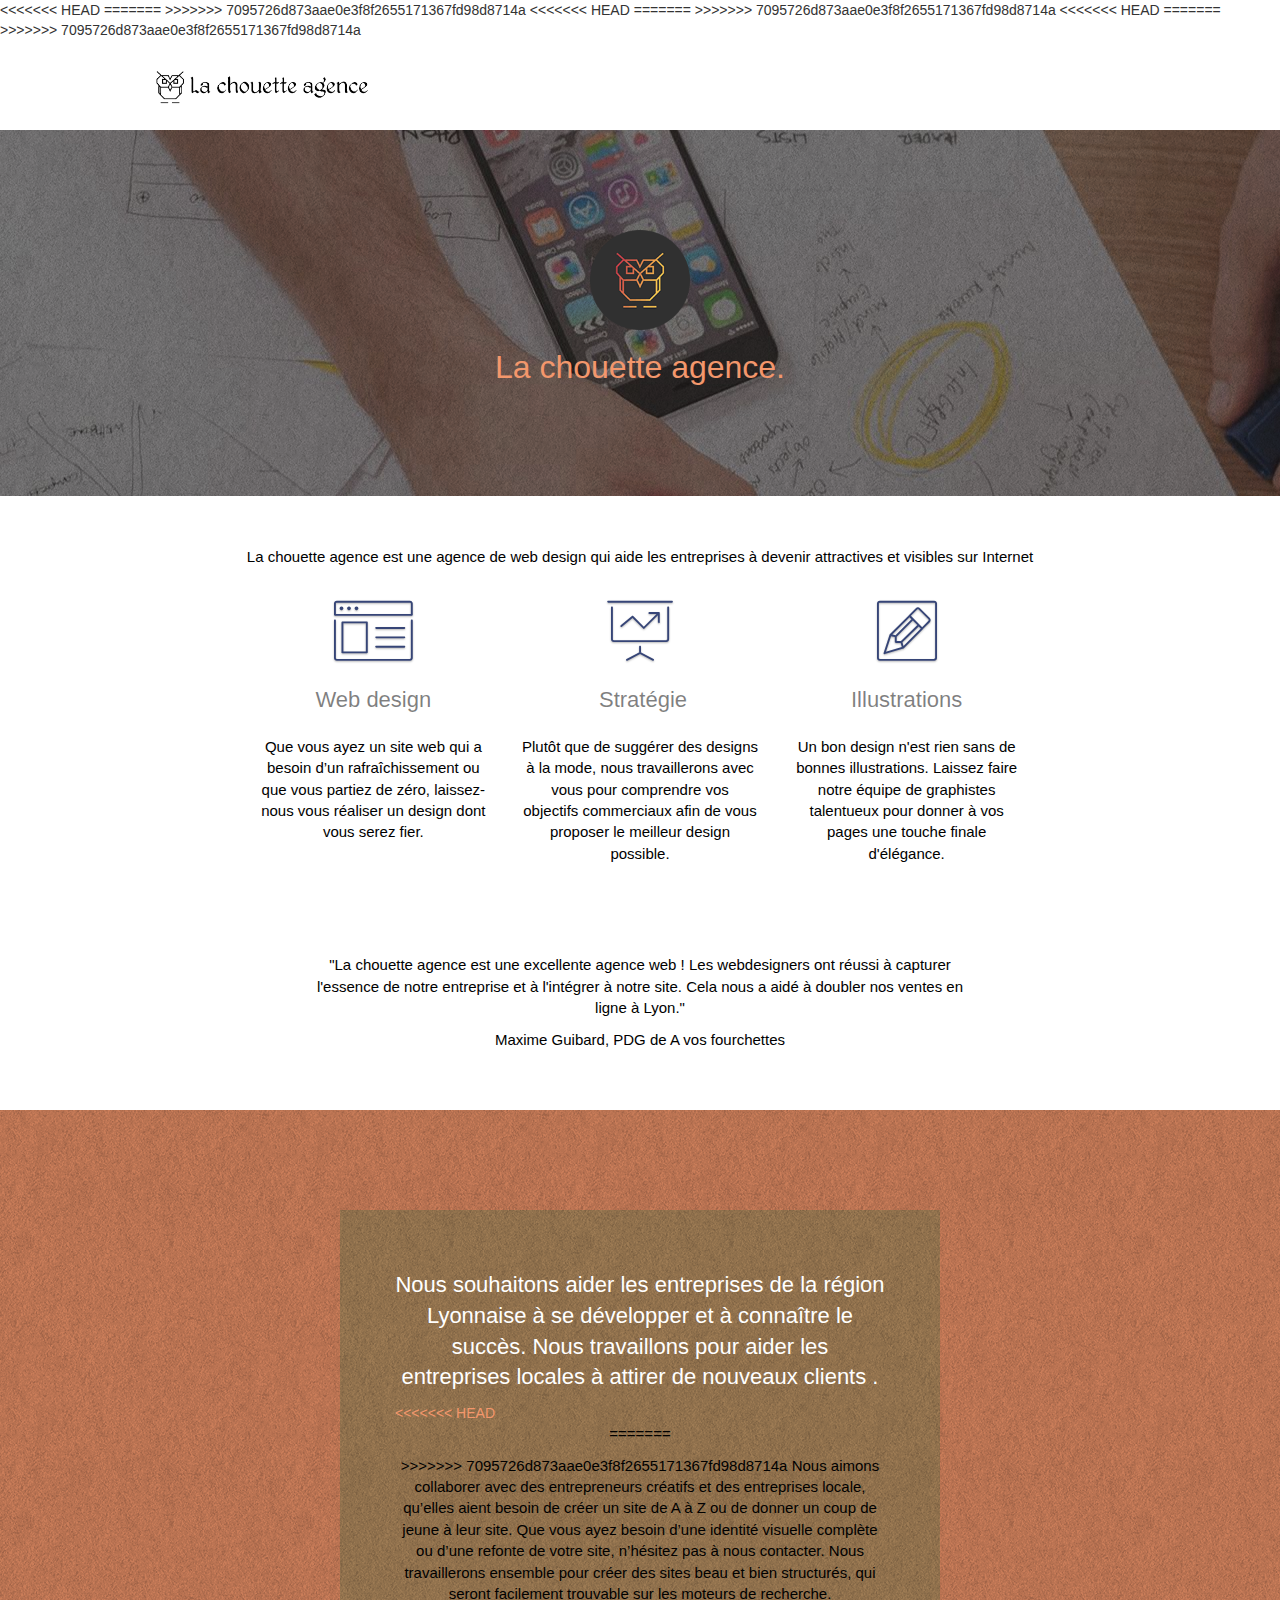
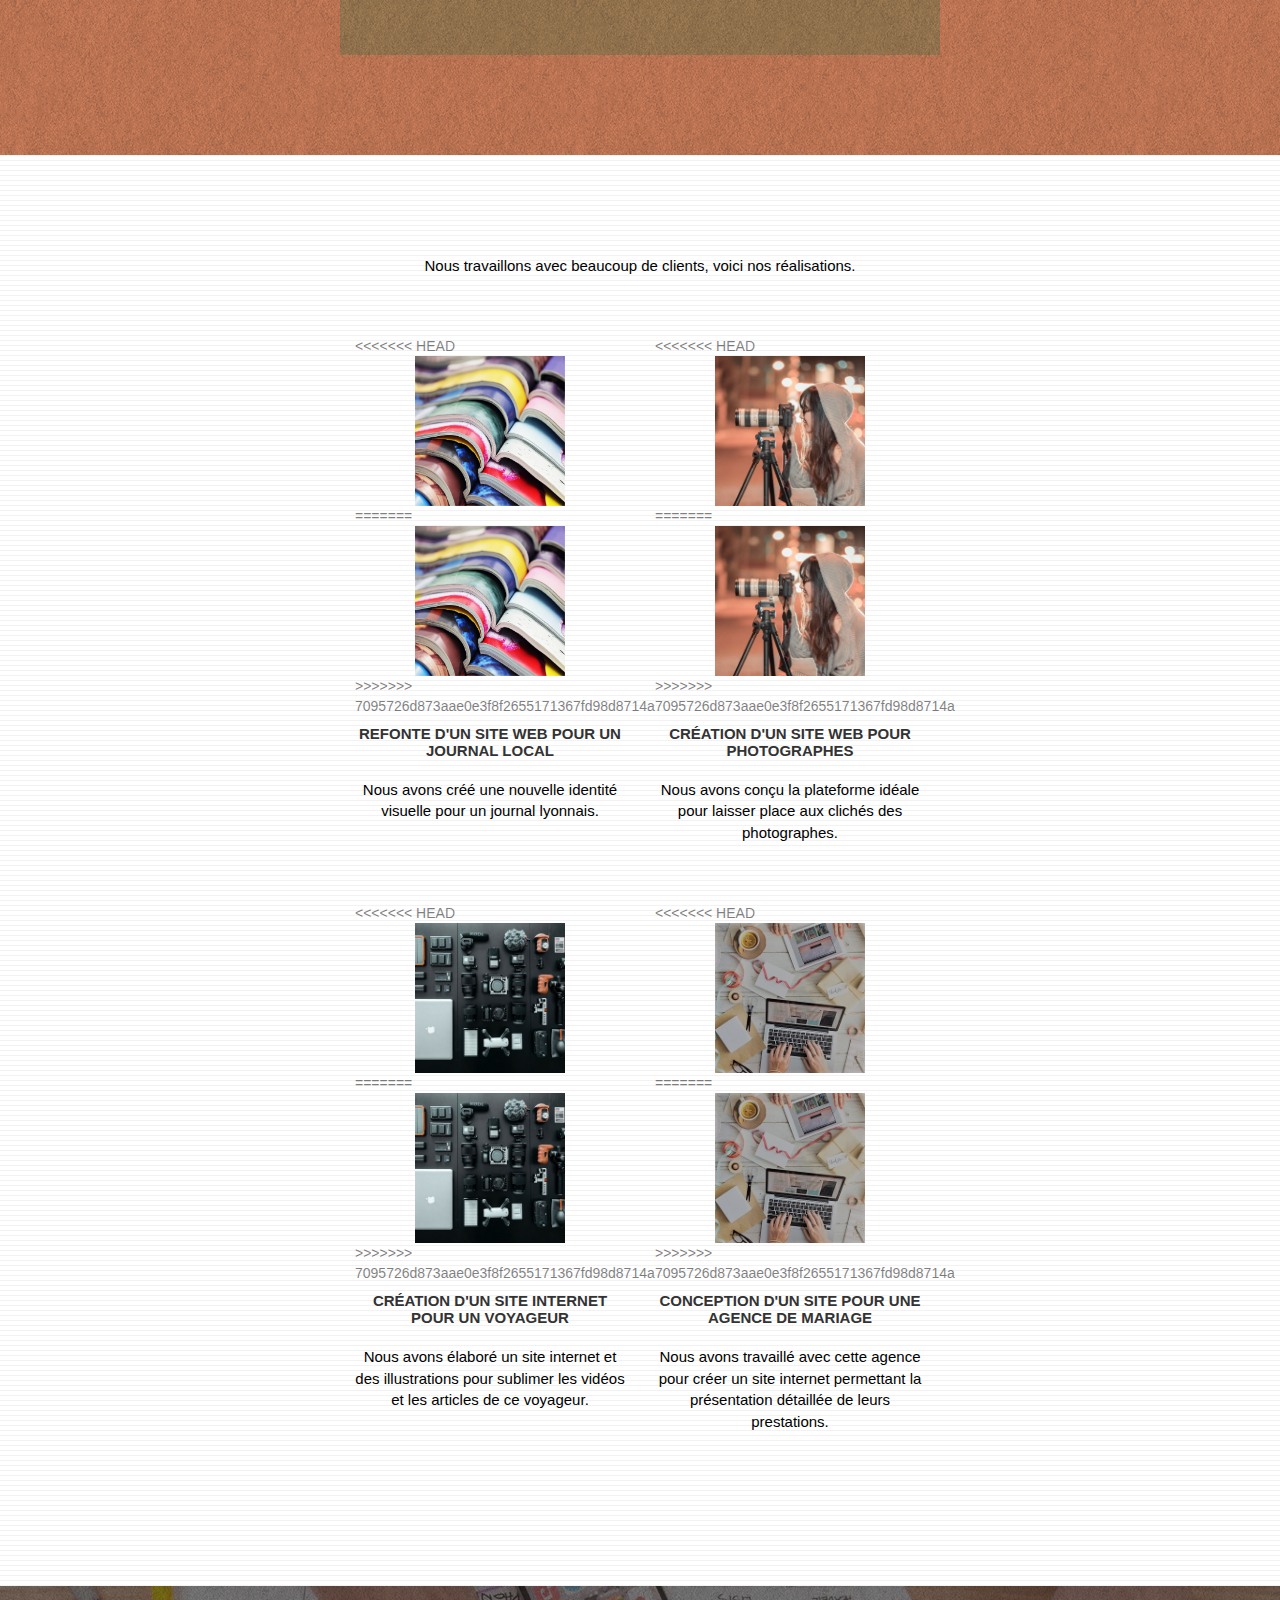
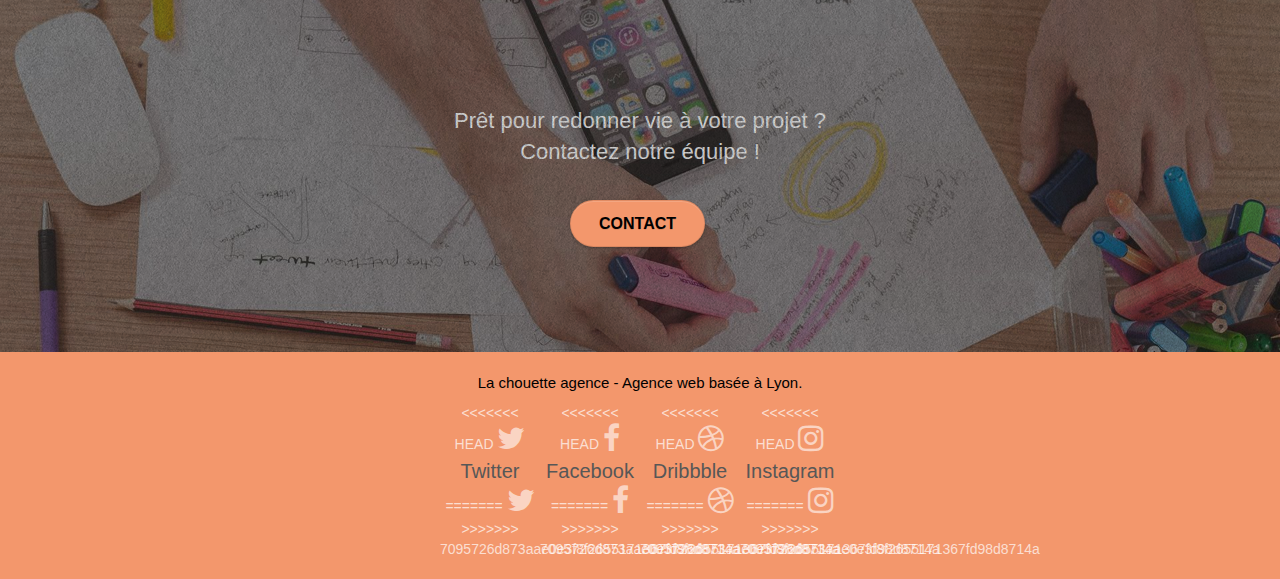
==== commit ea08e535: "Ajout de texte dans les liens des réseaux sociaux" ====
--- a/index.html
+++ b/index.html
@@ -1,244 +1,291 @@
-<!doctype html>
-<html lang="fr-fr">
-
-<head>
-    <meta charset="utf-8">
-    <meta name="robots" content="index, follow">
-    <meta name="description" content="La chouette agence, votre entreprise de Web Design sur Lyon">
-    <meta name="viewport" content="width=device-width, initial-scale=1.0, viewport-fit=cover">
-    <link rel="shortcut icon" type="image/png" href="favicon-compressor.jpg">
-    <link rel="stylesheet" type="text/css" href="./css/bootstrap-min.css">
-    <link rel="stylesheet" type="text/css" href="style.css">
-    <link rel="stylesheet" type="text/css" href="./css/font-awesome-min.css">
-    <link rel="stylesheet" type="text/css" href="./css/et-line-min.css">
-    <title>Accueil - La Chouette Agence - Webdesign à Lyon</title>
-    <meta property="og:site_name" content="La chouette agence" />
-    <meta property="og:type" content="website" />
-    <meta property="og:url" content="https://mehdi-hamida.github.io/Projet-4-Optimisez-un-site-web-existant/" />
-    <meta property="og:title" content="La chouette agence - Entreprise de Webdesign à Lyon" />
-    <meta property="og:description" content="Nous vous accompagnons pour la création/refonte de votre site internet !" />
-    <meta property="og:image" content="img/la-chouette-agence-banniere-compressor.jpg" />
-    <meta name="twitter:card" content="summary_large_image" />
-    <meta name="twitter:site" content="@LaChouetteAgence" />
-    <meta name="twitter:title" content="La chouette agence - Entreprise de Webdesign à Lyon" />
-    <meta name="twitter:description" content="Nous vous accompagnons pour la création/refonte de votre site internet !" />
-    <meta name="twitter:image" content="img/la-chouette-agence-banniere-compressor.jpg" />
-    <meta name="twitter:url" content="https://mehdi-hamida.github.io/Projet-4-Optimisez-un-site-web-existant/" />
-</head>
-
-<body>
-    <!-- Principal conteneur -->
-    <div class="page-container">
-
-        <!-- bloc-0 -->
-        <header class="bloc bgc-white l-bloc " id="bloc-0">
-            <div class="container bloc-sm">
-                <div class="navbar-header">
-                    <a class="navbar-brand" href="index.html"><img src="img/la-chouette-agence-compressor.png" alt="logo texte la chouette agence entreprise de webdesign à lyon" height="40" /></a>
-                    <button id="nav-toggle" type="button" class="ui-navbar-toggle navbar-toggle" data-toggle="collapse" data-target=".navbar-1">
-                        <span class="sr-only">Toggle navigation</span><span class="icon-bar"></span><span class="icon-bar"></span><span class="icon-bar"></span>
-                    </button>
-                </div>
-            </div>
-        </header>
-        <!-- bloc-0 END -->
-
-        <!-- bloc-1-presentation -->
-        <section class="bloc bgc-dark-slate-blue bg-banniere d-bloc bg-t-edge bloc-bg-texture texture-paper b-parallax" id="bloc-1-hero">
-            <div class="container bloc-lg">
-                <div class="row tight-width-whitespace">
-                    <div class="col-sm-12">
-                        <p>
-                            <img src="img/logo-compressor.png" class="center-block image-resize-mode" width="100" alt="logo la chouette agence entreprise de webdesign à lyon" id="logo" />
-                        </p>
-                        <h1 class="text-center hero-bloc-text tc-white ">
-                            La chouette agence.
-                        </h1>
-                    </div>
-                </div>
-            </div>
-        </section>
-        <!-- bloc-1-presentation END -->
-
-        <!-- bloc-2-services -->
-        <main>
-            <div class="bloc bgc-white l-bloc" id="bloc-2-services">
-                <div class="container bloc-md">
-                    <div class="row">
-                        <div class="col-sm-12 text-center">
-                            <p>La chouette agence est une agence de web design qui aide les entreprises à devenir attractives et visibles sur Internet</p>
-                        </div>
-                    </div>
-                    <div class="row voffset-lg med-width-whitespace">
-                        <section class="col-sm-4">
-                            <div class="text-center">
-                                <span class="et-icon-browser sm-shadow icon-dark-slate-blue icons icon-lg"></span>
-                            </div>
-                            <h2 class="mg-md text-center">
-                                Web design
-                            </h2>
-                            <p class="text-center">
-                                Que vous ayez un site web qui a besoin d&rsquo;un rafraîchissement ou que vous partiez de zéro, laissez-nous vous réaliser un design dont vous serez fier.
-                            </p>
-                        </section>
-                        <section class="col-sm-4">
-                            <div class="text-center">
-                                <span class="et-icon-presentation sm-shadow icon-dark-slate-blue icons icon-lg"></span>
-                            </div>
-                            <h2 class="mg-md text-center">
-                                &nbsp;Stratégie
-                            </h2>
-                            <p class="text-center ">
-                                Plutôt que de suggérer des designs à la mode, nous travaillerons avec vous pour comprendre vos objectifs commerciaux afin de vous proposer le meilleur design possible.<br>
-                            </p>
-                        </section>
-                        <section class="col-sm-4">
-                            <div class="text-center">
-                                <span class="et-icon-edit sm-shadow icon-dark-slate-blue icons icon-lg"></span>
-                            </div>
-                            <h2 class="mg-md text-center">
-                                Illustrations
-                            </h2>
-                            <p class="text-center ">
-                                Un bon design n'est rien sans de bonnes illustrations. Laissez faire notre équipe de graphistes talentueux pour donner à vos pages une touche finale d'élégance.
-                            </p>
-                        </section>
-                    </div>
-                    <div class="row voffset-lg voffset">
-                        <div class="col-xs-12 col-md-8 col-md-offset-2 text-center">
-                            <p>"La chouette agence est une excellente agence web ! Les webdesigners ont réussi à capturer l'essence de notre entreprise et à l'intégrer à notre site. Cela nous a aidé à doubler nos ventes en ligne à Lyon."</p>
-                            <p>Maxime Guibard, PDG de A vos fourchettes</p>
-                        </div>
-                    </div>
-                </div>
-            </div>
-        </main>
-        <!-- bloc-2-services END -->
-
-        <!-- bloc-3-what-i-do -->
-        <div class="bloc tc-white bgc-atomic-tangerine bg-presentation d-bloc bloc-bg-texture texture-paper b-parallax" id="bloc-3-what-i-do">
-            <div class="container bloc-lg">
-                <div class="row tight-width-whitespace black-background">
-                    <section class="col-sm-12">
-                        <h2 class="contrast">
-                            Nous souhaitons aider les entreprises de la région Lyonnaise à se développer et à connaître le succès. Nous travaillons pour aider les entreprises locales à attirer de nouveaux clients .<br>
-                        </h2>
-                        <p class="text-center white">
-                            Nous aimons collaborer avec des entrepreneurs créatifs et des entreprises locale, qu’elles aient besoin de créer un site de A à Z ou de donner un coup de jeune à leur site. Que vous ayez besoin d’une identité visuelle complète ou d’une refonte de votre site, n’hésitez pas à nous contacter. Nous travaillerons ensemble pour créer des sites beau et bien structurés, qui seront facilement trouvable sur les moteurs de recherche.
-                        </p>
-                    </section>
-                </div>
-            </div>
-        </div>
-        <!-- bloc-3-what-i-do END -->
-
-        <!-- bloc-4-portfolio -->
-        <div class="bloc bgc-white bg-lines-h2-bg bg-repeat l-bloc" id="bloc-4-portfolio">
-            <div class="container bloc-lg">
-                <div class="row">
-                    <div class="col-sm-12 text-center">
-                        <p>Nous travaillons avec beaucoup de clients, voici nos réalisations.</p>
-                    </div>
-                </div>
-                <div class="row tight-width-whitespace portfolio-row">
-                    <section class="col-sm-6">
-                        <a href="#" data-lightbox="img/1-compressor.jpg" data-gallery-id="gallery-1" data-caption="Refonte d'un site web pour un journal local" data-frame="snapshot-lb"><img src="img/1-compressor.jpg" alt="illustration de refonte du site web d'un journal local à lyon par l'entreprise de webdesign la chouette agence" class="illustrations" /></a>
-                        <h3 class="mg-md text-center">
-                            Refonte d'un site web pour un journal local
-                        </h3>
-                        <p class="text-center">
-                            Nous avons créé une nouvelle identité visuelle pour un journal lyonnais.
-                        </p>
-                    </section>
-                    <section class="col-sm-6">
-                        <a href="#" data-lightbox="img/2-compressor.jpg" data-gallery-id="gallery-1" data-caption="Création d'un site web pour photographes" data-frame="snapshot-lb"><img src="img/2-compressor.jpg" class="illustrations" alt="illustration de création de site web pour photographe par l'entreprise de webdesign la chouette agence à lyon" /></a>
-                        <h3 class="mg-md text-center">
-                            Création d'un site web pour photographes
-                        </h3>
-                        <p class="text-center">
-                            Nous avons conçu la plateforme idéale pour laisser place aux clichés des photographes.
-                        </p>
-                    </section>
-                </div>
-                <div class="row tight-width-whitespace portfolio-row">
-                    <section class="col-sm-6">
-                        <a href="#" data-lightbox="img/3-compressor.jpg" data-gallery-id="gallery-1" data-caption="Création d'un site internet pour un voyageur" data-frame="snapshot-lb"><img src="img/3-compressor.jpg" class="illustrations" alt="illustration de création d'un site web pour un voyageur par l'entreprise de webdesign la chouette agence à lyon" /></a>
-                        <h3 class="mg-md text-center">
-                            Création d'un site internet pour un voyageur
-                        </h3>
-                        <p class="text-center">
-                            Nous avons élaboré un site internet et des illustrations pour sublimer les vidéos et les articles de ce voyageur.
-                        </p>
-                    </section>
-                    <section class="col-sm-6">
-                        <a href="#" data-lightbox="img/4-compressor.jpg" data-gallery-id="gallery-1" data-caption="Conception d'un site pour une agence de mariage" data-frame="snapshot-lb"><img src="img/4-compressor.jpg" class="illustrations" alt="illustration de conception d'un site web pour une agence de mariage par l'entreprise de webdesign la chouette agence à lyon" /></a>
-                        <h3 class="mg-md text-center">
-                            Conception d'un site pour une agence de mariage
-                        </h3>
-                        <p class="text-center">
-                            Nous avons travaillé avec cette agence pour créer un site internet permettant la présentation détaillée de leurs prestations.
-                        </p>
-                    </section>
-                </div>
-            </div>
-        </div>
-        <!-- bloc-4-portfolio END -->
-
-        <!-- bloc-5-cta -->
-        <div class="bloc bgc-dark-slate-blue bg-banniere d-bloc bloc-bg-texture texture-paper" id="bloc-5-cta">
-            <div class="container bloc-lg">
-                <section class="row">
-                    <h2 class="contrast">
-                        Prêt pour redonner vie à votre projet ?<br>Contactez notre équipe !
-                    </h2>
-                    <div class="col-sm-12 text-center">
-                        <a href="contact.html" class="btn btn-atomic-tangerine btn-clean btn-rd btn-lg cta-hero">Contact</a>
-                    </div>
-                </section>
-            </div>
-        </div>
-        <!-- bloc-5-cta END -->
-
-        <!-- Footer - bloc-8 -->
-        <footer class="bloc bgc-atomic-tangerine d-bloc" id="bloc-8">
-            <div class="container bloc-sm">
-                <div class="row">
-                    <div class="col-sm-12">
-                        <p class="text-center white">
-                            La chouette agence - Agence web basée à Lyon.<br>
-                        </p>
-                        <div class="row row-no-gutters social">
-                            <div class="col-sm-3">
-                                <div class="text-center">
-                                    <a class="social" href="https://twitter.com/"><span class="fa fa-twitter icon-md"></span></a>
-                                </div>
-                            </div>
-                            <div class="col-sm-3">
-                                <div class="text-center">
-                                    <a class="social" href="https://fr-fr.facebook.com/"><span class="fa fa-facebook icon-md"></span></a>
-                                </div>
-                            </div>
-                            <div class="col-sm-3">
-                                <div class="text-center">
-                                    <a class="social" href="https://dribbble.com/"><span class="fa fa-dribbble icon-md"></span></a>
-                                </div>
-                            </div>
-                            <div class="col-sm-3">
-                                <div class="text-center">
-                                    <a class="social" href="https://www.instagram.com/"><span class="fa fa-instagram icon-md"></span></a>
-                                </div>
-                            </div>
-                        </div>
-                    </div>
-                </div>
-            </div>
-        </footer>
-    </div>
-    <script src="./js/jquery-2.1.0.min.js" defer></script>
-    <script src="./js/bootstrap.min.js" defer></script>
-    <script src="./js/blocs.min.js" defer></script>
-    <script src="./js/jquery.touchSwipe.min.js" defer></script>
-    <script src="./js/gmaps.min.js" defer></script>
-</body>
-
-</html>
+<!doctype html>
+<html lang="fr-fr">
+<<<<<<< HEAD
+=======
+
+>>>>>>> 7095726d873aae0e3f8f2655171367fd98d8714a
+<head>
+    <meta charset="utf-8">
+    <meta name="robots" content="index, follow">
+    <meta name="description" content="La chouette agence, votre entreprise de Web Design sur Lyon">
+    <meta name="viewport" content="width=device-width, initial-scale=1.0, viewport-fit=cover">
+    <link rel="shortcut icon" type="image/png" href="favicon-compressor.jpg">
+    <link rel="stylesheet" type="text/css" href="./css/bootstrap-min.css">
+    <link rel="stylesheet" type="text/css" href="style.css">
+    <link rel="stylesheet" type="text/css" href="./css/font-awesome-min.css">
+    <link rel="stylesheet" type="text/css" href="./css/et-line-min.css">
+    <title>Accueil - La Chouette Agence - Webdesign à Lyon</title>
+<<<<<<< HEAD
+    <!--Opengraph-->
+=======
+>>>>>>> 7095726d873aae0e3f8f2655171367fd98d8714a
+    <meta property="og:site_name" content="La chouette agence" />
+    <meta property="og:type" content="website" />
+    <meta property="og:url" content="https://mehdi-hamida.github.io/Projet-4-Optimisez-un-site-web-existant/" />
+    <meta property="og:title" content="La chouette agence - Entreprise de Webdesign à Lyon" />
+    <meta property="og:description" content="Nous vous accompagnons pour la création/refonte de votre site internet !" />
+    <meta property="og:image" content="img/la-chouette-agence-banniere-compressor.jpg" />
+<<<<<<< HEAD
+    <!--Twitter Cards-->
+=======
+>>>>>>> 7095726d873aae0e3f8f2655171367fd98d8714a
+    <meta name="twitter:card" content="summary_large_image" />
+    <meta name="twitter:site" content="@LaChouetteAgence" />
+    <meta name="twitter:title" content="La chouette agence - Entreprise de Webdesign à Lyon" />
+    <meta name="twitter:description" content="Nous vous accompagnons pour la création/refonte de votre site internet !" />
+    <meta name="twitter:image" content="img/la-chouette-agence-banniere-compressor.jpg" />
+    <meta name="twitter:url" content="https://mehdi-hamida.github.io/Projet-4-Optimisez-un-site-web-existant/" />
+</head>
+
+<body>
+    <!-- Principal conteneur -->
+    <div class="page-container">
+
+        <!-- bloc-0 -->
+        <header class="bloc bgc-white l-bloc " id="bloc-0">
+            <div class="container bloc-sm">
+                <div class="navbar-header">
+                    <a class="navbar-brand" href="index.html"><img src="img/la-chouette-agence-compressor.png" alt="logo texte la chouette agence entreprise de webdesign à lyon" height="40" /></a>
+                    <button id="nav-toggle" type="button" class="ui-navbar-toggle navbar-toggle" data-toggle="collapse" data-target=".navbar-1">
+                        <span class="sr-only">Toggle navigation</span><span class="icon-bar"></span><span class="icon-bar"></span><span class="icon-bar"></span>
+                    </button>
+                </div>
+            </div>
+        </header>
+        <!-- bloc-0 END -->
+
+        <!-- bloc-1-presentation -->
+        <section class="bloc bgc-dark-slate-blue bg-banniere d-bloc bg-t-edge bloc-bg-texture texture-paper b-parallax" id="bloc-1-hero">
+            <div class="container bloc-lg">
+                <div class="row tight-width-whitespace">
+                    <div class="col-sm-12">
+                        <p>
+                            <img src="img/logo-compressor.png" class="center-block image-resize-mode" width="100" alt="logo la chouette agence entreprise de webdesign à lyon" id="logo" />
+                        </p>
+                        <h1 class="text-center hero-bloc-text tc-white ">
+                            La chouette agence.
+                        </h1>
+                    </div>
+                </div>
+            </div>
+        </section>
+        <!-- bloc-1-presentation END -->
+
+        <!-- bloc-2-services -->
+        <main>
+            <div class="bloc bgc-white l-bloc" id="bloc-2-services">
+                <div class="container bloc-md">
+                    <div class="row">
+                        <div class="col-sm-12 text-center">
+                            <p>La chouette agence est une agence de web design qui aide les entreprises à devenir attractives et visibles sur Internet</p>
+                        </div>
+                    </div>
+                    <div class="row voffset-lg med-width-whitespace">
+                        <section class="col-sm-4">
+                            <div class="text-center">
+                                <span class="et-icon-browser sm-shadow icon-dark-slate-blue icons icon-lg"></span>
+                            </div>
+                            <h2 class="mg-md text-center">
+                                Web design
+                            </h2>
+                            <p class="text-center">
+                                Que vous ayez un site web qui a besoin d&rsquo;un rafraîchissement ou que vous partiez de zéro, laissez-nous vous réaliser un design dont vous serez fier.
+                            </p>
+                        </section>
+                        <section class="col-sm-4">
+                            <div class="text-center">
+                                <span class="et-icon-presentation sm-shadow icon-dark-slate-blue icons icon-lg"></span>
+                            </div>
+                            <h2 class="mg-md text-center">
+                                &nbsp;Stratégie
+                            </h2>
+                            <p class="text-center ">
+                                Plutôt que de suggérer des designs à la mode, nous travaillerons avec vous pour comprendre vos objectifs commerciaux afin de vous proposer le meilleur design possible.<br>
+                            </p>
+                        </section>
+                        <section class="col-sm-4">
+                            <div class="text-center">
+                                <span class="et-icon-edit sm-shadow icon-dark-slate-blue icons icon-lg"></span>
+                            </div>
+                            <h2 class="mg-md text-center">
+                                Illustrations
+                            </h2>
+                            <p class="text-center ">
+                                Un bon design n'est rien sans de bonnes illustrations. Laissez faire notre équipe de graphistes talentueux pour donner à vos pages une touche finale d'élégance.
+                            </p>
+                        </section>
+                    </div>
+                    <div class="row voffset-lg voffset">
+                        <div class="col-xs-12 col-md-8 col-md-offset-2 text-center">
+                            <p>"La chouette agence est une excellente agence web ! Les webdesigners ont réussi à capturer l'essence de notre entreprise et à l'intégrer à notre site. Cela nous a aidé à doubler nos ventes en ligne à Lyon."</p>
+                            <p>Maxime Guibard, PDG de A vos fourchettes</p>
+                        </div>
+                    </div>
+                </div>
+            </div>
+        </main>
+        <!-- bloc-2-services END -->
+
+        <!-- bloc-3-what-i-do -->
+        <div class="bloc tc-white bgc-atomic-tangerine bg-presentation d-bloc bloc-bg-texture texture-paper b-parallax" id="bloc-3-what-i-do">
+            <div class="container bloc-lg">
+                <div class="row tight-width-whitespace black-background">
+                    <section class="col-sm-12">
+                        <h2 class="contrast">
+                            Nous souhaitons aider les entreprises de la région Lyonnaise à se développer et à connaître le succès. Nous travaillons pour aider les entreprises locales à attirer de nouveaux clients .<br>
+                        </h2>
+<<<<<<< HEAD
+                        <p id="white">
+=======
+                        <p class="text-center white">
+>>>>>>> 7095726d873aae0e3f8f2655171367fd98d8714a
+                            Nous aimons collaborer avec des entrepreneurs créatifs et des entreprises locale, qu’elles aient besoin de créer un site de A à Z ou de donner un coup de jeune à leur site. Que vous ayez besoin d’une identité visuelle complète ou d’une refonte de votre site, n’hésitez pas à nous contacter. Nous travaillerons ensemble pour créer des sites beau et bien structurés, qui seront facilement trouvable sur les moteurs de recherche.
+                        </p>
+                    </section>
+                </div>
+            </div>
+        </div>
+        <!-- bloc-3-what-i-do END -->
+
+        <!-- bloc-4-portfolio -->
+        <div class="bloc bgc-white bg-lines-h2-bg bg-repeat l-bloc" id="bloc-4-portfolio">
+            <div class="container bloc-lg">
+                <div class="row">
+                    <div class="col-sm-12 text-center">
+                        <p>Nous travaillons avec beaucoup de clients, voici nos réalisations.</p>
+                    </div>
+                </div>
+                <div class="row tight-width-whitespace portfolio-row">
+                    <section class="col-sm-6">
+<<<<<<< HEAD
+                        <a data-lightbox="img/1-compressor.jpg" data-gallery-id="gallery-1" data-caption="Refonte d'un site web pour un journal local" data-frame="snapshot-lb"><img src="img/1-compressor.jpg" alt="illustration de refonte du site web d'un journal local à lyon par l'entreprise de webdesign la chouette agence" class="illustrations" /></a>
+=======
+                        <a href="#" data-lightbox="img/1-compressor.jpg" data-gallery-id="gallery-1" data-caption="Refonte d'un site web pour un journal local" data-frame="snapshot-lb"><img src="img/1-compressor.jpg" alt="illustration de refonte du site web d'un journal local à lyon par l'entreprise de webdesign la chouette agence" class="illustrations" /></a>
+>>>>>>> 7095726d873aae0e3f8f2655171367fd98d8714a
+                        <h3 class="mg-md text-center">
+                            Refonte d'un site web pour un journal local
+                        </h3>
+                        <p class="text-center">
+                            Nous avons créé une nouvelle identité visuelle pour un journal lyonnais.
+                        </p>
+                    </section>
+                    <section class="col-sm-6">
+<<<<<<< HEAD
+                        <a data-lightbox="img/2-compressor.jpg" data-gallery-id="gallery-1" data-caption="Création d'un site web pour photographes" data-frame="snapshot-lb"><img src="img/2-compressor.jpg" class="illustrations" alt="illustration de création de site web pour photographe par l'entreprise de webdesign la chouette agence à lyon" /></a>
+=======
+                        <a href="#" data-lightbox="img/2-compressor.jpg" data-gallery-id="gallery-1" data-caption="Création d'un site web pour photographes" data-frame="snapshot-lb"><img src="img/2-compressor.jpg" class="illustrations" alt="illustration de création de site web pour photographe par l'entreprise de webdesign la chouette agence à lyon" /></a>
+>>>>>>> 7095726d873aae0e3f8f2655171367fd98d8714a
+                        <h3 class="mg-md text-center">
+                            Création d'un site web pour photographes
+                        </h3>
+                        <p class="text-center">
+                            Nous avons conçu la plateforme idéale pour laisser place aux clichés des photographes.
+                        </p>
+                    </section>
+                </div>
+                <div class="row tight-width-whitespace portfolio-row">
+                    <section class="col-sm-6">
+<<<<<<< HEAD
+                        <a data-lightbox="img/3-compressor.jpg" data-gallery-id="gallery-1" data-caption="Création d'un site internet pour un voyageur" data-frame="snapshot-lb"><img src="img/3-compressor.jpg" class="illustrations" alt="illustration de création d'un site web pour un voyageur par l'entreprise de webdesign la chouette agence à lyon" /></a>
+=======
+                        <a href="#" data-lightbox="img/3-compressor.jpg" data-gallery-id="gallery-1" data-caption="Création d'un site internet pour un voyageur" data-frame="snapshot-lb"><img src="img/3-compressor.jpg" class="illustrations" alt="illustration de création d'un site web pour un voyageur par l'entreprise de webdesign la chouette agence à lyon" /></a>
+>>>>>>> 7095726d873aae0e3f8f2655171367fd98d8714a
+                        <h3 class="mg-md text-center">
+                            Création d'un site internet pour un voyageur
+                        </h3>
+                        <p class="text-center">
+                            Nous avons élaboré un site internet et des illustrations pour sublimer les vidéos et les articles de ce voyageur.
+                        </p>
+                    </section>
+                    <section class="col-sm-6">
+<<<<<<< HEAD
+                        <a data-lightbox="img/4-compressor.jpg" data-gallery-id="gallery-1" data-caption="Conception d'un site pour une agence de mariage" data-frame="snapshot-lb"><img src="img/4-compressor.jpg" class="illustrations" alt="illustration de conception d'un site web pour une agence de mariage par l'entreprise de webdesign la chouette agence à lyon" /></a>
+=======
+                        <a href="#" data-lightbox="img/4-compressor.jpg" data-gallery-id="gallery-1" data-caption="Conception d'un site pour une agence de mariage" data-frame="snapshot-lb"><img src="img/4-compressor.jpg" class="illustrations" alt="illustration de conception d'un site web pour une agence de mariage par l'entreprise de webdesign la chouette agence à lyon" /></a>
+>>>>>>> 7095726d873aae0e3f8f2655171367fd98d8714a
+                        <h3 class="mg-md text-center">
+                            Conception d'un site pour une agence de mariage
+                        </h3>
+                        <p class="text-center">
+                            Nous avons travaillé avec cette agence pour créer un site internet permettant la présentation détaillée de leurs prestations.
+                        </p>
+                    </section>
+                </div>
+            </div>
+        </div>
+        <!-- bloc-4-portfolio END -->
+
+        <!-- bloc-5-cta -->
+        <div class="bloc bgc-dark-slate-blue bg-banniere d-bloc bloc-bg-texture texture-paper" id="bloc-5-cta">
+            <div class="container bloc-lg">
+                <section class="row">
+                    <h2 class="contrast">
+                        Prêt pour redonner vie à votre projet ?<br>Contactez notre équipe !
+                    </h2>
+                    <div class="col-sm-12 text-center">
+                        <a href="contact.html" class="btn btn-atomic-tangerine btn-clean btn-rd btn-lg cta-hero">Contact</a>
+                    </div>
+                </section>
+            </div>
+        </div>
+        <!-- bloc-5-cta END -->
+
+        <!-- Footer - bloc-8 -->
+        <footer class="bloc bgc-atomic-tangerine d-bloc" id="bloc-8">
+            <div class="container bloc-sm">
+                <div class="row">
+                    <div class="col-sm-12">
+                        <p class="text-center white">
+                            La chouette agence - Agence web basée à Lyon.<br>
+                        </p>
+                        <div class="row row-no-gutters social">
+                            <div class="col-sm-3">
+                                <div class="text-center">
+<<<<<<< HEAD
+                                    <a class="social" href="https://twitter.com/"><span class="fa fa-twitter icon-md"></span>Twitter</a>
+=======
+                                    <a class="social" href="https://twitter.com/"><span class="fa fa-twitter icon-md"></span></a>
+>>>>>>> 7095726d873aae0e3f8f2655171367fd98d8714a
+                                </div>
+                            </div>
+                            <div class="col-sm-3">
+                                <div class="text-center">
+<<<<<<< HEAD
+                                    <a class="social" href="https://fr-fr.facebook.com/"><span class="fa fa-facebook icon-md"></span>Facebook</a>
+=======
+                                    <a class="social" href="https://fr-fr.facebook.com/"><span class="fa fa-facebook icon-md"></span></a>
+>>>>>>> 7095726d873aae0e3f8f2655171367fd98d8714a
+                                </div>
+                            </div>
+                            <div class="col-sm-3">
+                                <div class="text-center">
+<<<<<<< HEAD
+                                    <a class="social" href="https://dribbble.com/"><span class="fa fa-dribbble icon-md"></span>Dribbble</a>
+=======
+                                    <a class="social" href="https://dribbble.com/"><span class="fa fa-dribbble icon-md"></span></a>
+>>>>>>> 7095726d873aae0e3f8f2655171367fd98d8714a
+                                </div>
+                            </div>
+                            <div class="col-sm-3">
+                                <div class="text-center">
+<<<<<<< HEAD
+                                    <a class="social" href="https://www.instagram.com/"><span class="fa fa-instagram icon-md"></span>Instagram</a>
+=======
+                                    <a class="social" href="https://www.instagram.com/"><span class="fa fa-instagram icon-md"></span></a>
+>>>>>>> 7095726d873aae0e3f8f2655171367fd98d8714a
+                                </div>
+                            </div>
+                        </div>
+                    </div>
+                </div>
+            </div>
+        </footer>
+    </div>
+    <script src="./js/jquery-2.1.0.min.js" defer></script>
+    <script src="./js/bootstrap.min.js" defer></script>
+    <script src="./js/blocs.min.js" defer></script>
+    <script src="./js/jquery.touchSwipe.min.js" defer></script>
+    <script src="./js/gmaps.min.js" defer></script>
+</body>
+
+</html>
--- a/style.css
+++ b/style.css
@@ -1,3 +1,1146 @@
+<<<<<<< HEAD
+body {
+    margin: 0;
+    padding: 0;
+    background: #FFF;
+    overflow-x: hidden;
+    -webkit-font-smoothing: antialiased;
+    -moz-osx-font-smoothing: grayscale;
+}
+
+.illustrations {
+    width: 25rem;
+    margin-left: auto;
+    margin-right: auto;
+}
+
+.row p {
+    text-align: center;
+    color: black;
+}
+
+h1,
+h2,
+h3 {
+    text-align: center;
+}
+
+p {
+    font-size: 25px;
+}
+
+.contrast {
+    color: white;
+}
+
+#white
+{
+    color: white;
+}
+
+header {
+    text-align: center;
+}
+
+#enseigne {
+    margin: auto;
+}
+
+.navbar-brand:focus,
+#name:focus,
+#email:focus,
+#input_504:focus,
+#message:focus,
+.btn-atomic-tangerine:focus,
+.social:focus {
+    box-shadow: 0 0 5px rgba(81, 203, 238, 1);
+    border: 1px solid rgba(81, 203, 238, 1);
+}
+
+.navbar-brand:hover {
+    border: 1px solid orange;
+}
+
+a .social {
+    color: black;
+}
+
+a,
+button {
+    transition: all .3s ease-in-out;
+    outline: none !important;
+}
+
+a:hover {
+    text-decoration: none;
+    cursor: pointer;
+}
+
+#page-loading-blocs-notifaction {
+    position: fixed;
+    top: 0;
+    bottom: 0;
+    width: 100%;
+    display: none;
+    background: #FFFFFF url("img/pageload-spinner.gif") no-repeat center center;
+}
+
+.bloc {
+    width: 100%;
+    clear: both;
+    background: 50% 50% no-repeat;
+    padding: 0 50px;
+    -webkit-background-size: cover;
+    -moz-background-size: cover;
+    -o-background-size: cover;
+    background-size: cover;
+    position: relative;
+}
+
+.bloc .container {
+    padding-left: 0;
+    padding-right: 0;
+}
+
+.bloc-lg {
+    padding: 100px 50px;
+}
+
+.bloc-md {
+    padding: 50px;
+}
+
+.bloc-sm {
+    padding: 20px 50px;
+}
+
+.bg-center,
+.bg-l-edge,
+.bg-r-edge,
+.bg-t-edge,
+.bg-b-edge,
+.bg-tl-edge,
+.bg-bl-edge,
+.bg-tr-edge,
+.bg-br-edge,
+.bg-repeat {
+    -webkit-background-size: auto !important;
+    -moz-background-size: auto !important;
+    -o-background-size: auto !important;
+    background-size: auto !important;
+}
+
+.bg-repeat {
+    background: repeat;
+}
+
+.bg-t-edge {
+    background: top no-repeat;
+}
+
+.bloc-bg-texture::before {
+    content: "";
+    background-size: 2px 2px;
+    position: absolute;
+    top: 0;
+    bottom: 0;
+    left: 0;
+    right: 0;
+}
+
+.texture-paper::before {
+    background: url("img/texture-paper-compressor.png");
+    background-size: 280px 280px;
+}
+
+.b-parallax {
+    background-attachment: fixed;
+}
+
+.d-bloc {
+    color: rgba(255, 255, 255, .7);
+}
+
+.d-bloc button:hover {
+    color: rgba(255, 255, 255, .9);
+}
+
+.d-bloc .icon-round,
+.d-bloc .icon-square,
+.d-bloc .icon-rounded,
+.d-bloc .icon-semi-rounded-a,
+.d-bloc .icon-semi-rounded-b {
+    border-color: rgba(255, 255, 255, .9);
+}
+
+.d-bloc .divider-h span {
+    border-color: rgba(255, 255, 255, .2);
+}
+
+.d-bloc .a-btn,
+.d-bloc .navbar a,
+.d-bloc .navbar-brand,
+.d-bloc a .icon-sm,
+.d-bloc a .icon-md,
+.d-bloc a .icon-lg,
+.d-bloc a .icon-xl,
+.d-bloc h1 a,
+.d-bloc h2 a,
+.d-bloc h3 a,
+.d-bloc h4 a,
+.d-bloc h5 a,
+.d-bloc h6 a,
+.d-bloc p a {
+    color: black;
+}
+
+.d-bloc .a-btn:hover,
+.d-bloc .navbar a:hover,
+.d-bloc .navbar-brand:hover,
+.d-bloc a:hover .icon-sm,
+.d-bloc a:hover .icon-md,
+.d-bloc a:hover .icon-lg,
+.d-bloc a:hover .icon-xl,
+.d-bloc h1 a:hover,
+.d-bloc h2 a:hover,
+.d-bloc h3 a:hover,
+.d-bloc h4 a:hover,
+.d-bloc h5 a:hover,
+.d-bloc h6 a:hover,
+.d-bloc p a:hover {
+    color: rgba(255, 255, 255, 1);
+}
+
+.d-bloc .navbar-toggle .icon-bar {
+    background: rgba(255, 255, 255, 1);
+}
+
+.d-bloc .btn-wire,
+.d-bloc .btn-wire:hover {
+    color: rgba(255, 255, 255, 1);
+    border-color: rgba(255, 255, 255, 1);
+}
+
+.d-bloc .panel {
+    color: rgba(0, 0, 0, .5);
+}
+
+.d-bloc .panel button:hover {
+    color: rgba(0, 0, 0, .7);
+}
+
+.d-bloc .panel icon {
+    border-color: rgba(0, 0, 0, .7);
+}
+
+.d-bloc .panel .divider-h span {
+    border-color: rgba(0, 0, 0, .1);
+}
+
+.d-bloc .panel .a-btn {
+    color: rgba(0, 0, 0, .6);
+}
+
+.d-bloc .panel .a-btn:hover {
+    color: rgba(0, 0, 0, 1);
+}
+
+.d-bloc .panel .btn-wire,
+.d-bloc .panel .btn-wire:hover {
+    color: rgba(0, 0, 0, .7);
+    border-color: rgba(0, 0, 0, .3);
+}
+
+.d-bloc .panel,
+.l-bloc {
+    color: rgba(0, 0, 0, .5);
+}
+
+.d-bloc .panel button:hover,
+.l-bloc button:hover {
+    color: rgba(0, 0, 0, .7);
+}
+
+.l-bloc .icon-round,
+.l-bloc .icon-square,
+.l-bloc .icon-rounded,
+.l-bloc .icon-semi-rounded-a,
+.l-bloc .icon-semi-rounded-b {
+    border-color: rgba(0, 0, 0, .7);
+}
+
+.d-bloc .panel .divider-h span,
+.l-bloc .divider-h span {
+    border-color: rgba(0, 0, 0, .1);
+}
+
+.d-bloc .panel .a-btn,
+.l-bloc .a-btn,
+.l-bloc .navbar a,
+.l-bloc .navbar-brand,
+.l-bloc a .icon-sm,
+.l-bloc a .icon-md,
+.l-bloc a .icon-lg,
+.l-bloc a .icon-xl,
+.l-bloc h1 a,
+.l-bloc h2 a,
+.l-bloc h3 a,
+.l-bloc h4 a,
+.l-bloc h5 a,
+.l-bloc h6 a,
+.l-bloc p a {
+    color: rgba(0, 0, 0, .6);
+}
+
+.d-bloc .panel .a-btn:hover,
+.l-bloc .a-btn:hover,
+.l-bloc .navbar a:hover,
+.l-bloc .navbar-brand:hover,
+.l-bloc a:hover .icon-sm,
+.l-bloc a:hover .icon-md,
+.l-bloc a:hover .icon-lg,
+.l-bloc a:hover .icon-xl,
+.l-bloc h1 a:hover,
+.l-bloc h2 a:hover,
+.l-bloc h3 a:hover,
+.l-bloc h4 a:hover,
+.l-bloc h5 a:hover,
+.l-bloc h6 a:hover,
+.l-bloc p a:hover {
+    color: rgba(0, 0, 0, 1);
+}
+
+.l-bloc .navbar-toggle .icon-bar {
+    color: rgba(0, 0, 0, .6);
+}
+
+.d-bloc .panel .btn-wire,
+.d-bloc .panel .btn-wire:hover,
+.l-bloc .btn-wire,
+.l-bloc .btn-wire:hover {
+    color: rgba(0, 0, 0, .7);
+    border-color: rgba(0, 0, 0, .3);
+}
+
+.voffset {
+    margin-top: 30px;
+}
+
+.voffset-lg {
+    margin-top: 80px;
+}
+
+.row-no-gutters {
+    margin-right: 0;
+    margin-left: 0;
+}
+
+.row.row-no-gutters > [class^="col-"],
+.row.row-no-gutters > [class*=" col-"] {
+    padding-right: 0;
+    padding-left: 0;
+}
+
+#bloc-1-hero h1 {
+    font-size: 32px;
+}
+
+.navbar {
+    margin-bottom: 0;
+    z-index: 1;
+}
+
+.navbar-brand {
+    height: auto;
+    padding: 3px 15px;
+    font-size: 25px;
+    font-weight: normal;
+    font-weight: 600;
+    line-height: 44px;
+    display: block;
+    margin: auto;
+}
+
+.navbar-brand img {
+    max-height: 200px;
+    display: inline;
+}
+
+.navbar-brand img[src$=svg] {
+    min-width: 100px;
+}
+
+.nav-center .navbar-brand img {
+    margin: 0;
+}
+
+.navbar .nav {
+    padding-top: 2px;
+    margin-right: -16px;
+    float: right;
+    z-index: 1;
+}
+
+.nav > li {
+    float: left;
+    margin-top: 4px;
+    font-size: 16px;
+}
+
+.navbar-nav .open .dropdown-menu > li > a {
+    text-align: inherit;
+}
+
+.nav > li a:hover,
+.nav > li a:focus {
+    background: transparent;
+}
+
+.navbar-toggle {
+    margin: 10px 10px 0 0;
+    border: 0px;
+}
+
+.navbar-toggle:hover {
+    background: transparent !important;
+}
+
+.navbar-toggle .icon-bar {
+    background-color: rgba(0, 0, 0, .5);
+    width: 26px;
+}
+
+.nav-invert .navbar .nav {
+    float: left;
+}
+
+.nav-invert .navbar-header,
+.nav-invert .navbar-brand {
+    float: right;
+    position: relative;
+    z-index: 2;
+}
+
+@media (min-width: 768px) {
+    .site-navigation {
+        position: absolute;
+        top: 50%;
+        right: 20px;
+        transform: translate(0, -50%);
+        -webkit-transform: translateY(-50%);
+    }
+
+    .nav > li .dropdown-menu a,
+    .nav > li .dropdown-menu a:hover {
+        color: #484848;
+    }
+
+    .nav-invert .site-navigation {
+        left: 0;
+        right: 0;
+    }
+
+    .nav-center {
+        text-align: center;
+    }
+
+    .nav-center .navbar-header {
+        width: 100%;
+    }
+
+    .nav-center .navbar-header,
+    .nav-center .navbar-brand,
+    .nav-center .nav > li {
+        float: none;
+        display: inline-block;
+    }
+
+    .nav-center .site-navigation {
+        position: relative;
+        width: 100%;
+        right: 0;
+        margin-right: 0px;
+        margin-top: 20px;
+    }
+
+    .nav-center.mini-nav .navbar-toggle {
+        float: none;
+        margin: 10px auto 0;
+    }
+}
+
+.nav > li > .dropdown a {
+    background: none !important;
+    display: block;
+    padding: 14px 15px;
+}
+
+nav .caret {
+    margin: 0 5px;
+}
+
+.dropdown-menu .dropdown-menu {
+    top: -8px;
+    left: 100%;
+}
+
+.dropdown-menu .dropmenu-flow-right {
+    top: 100%;
+    left: 0;
+    margin-left: -1px;
+    border-top-left-radius: 0;
+    border-top-right-radius: 0;
+}
+
+.dropdown-menu .dropdown span {
+    border: 4px solid black;
+    border-top-color: transparent;
+    border-right-color: transparent;
+    border-bottom-color: transparent;
+    margin: 6px -5px 0 0 !important;
+    float: right;
+}
+
+.mg-md {
+    margin-top: 10px;
+    margin-bottom: 20px;
+}
+
+.mg-lg {
+    margin-top: 10px;
+    margin-bottom: 40px;
+}
+
+.btn {
+    margin: 0 5px 5px 0;
+}
+
+.btn.pull-right {
+    margin: 0 0 5px 5px;
+}
+
+.btn-d,
+.btn-d:hover,
+.btn-d:focus {
+    color: #FFF;
+    background: rgba(0, 0, 0, .3);
+}
+
+button {
+    outline: none !important;
+}
+
+.btn-rd {
+    border-radius: 40px;
+}
+
+.btn-clean {
+    border: 1px solid rgba(0, 0, 0, .08);
+    border-bottom-color: rgba(0, 0, 0, .1);
+    text-shadow: 0 1px 0 rgba(0, 0, 1, .1);
+    box-shadow: 0 1px 3px rgba(0, 0, 1, .25), inset 0 1px 0 0 rgba(255, 255, 255, .15);
+}
+
+.icon-md {
+    font-size: 30px !important;
+}
+
+.icon-lg {
+    font-size: 60px !important;
+}
+
+.sm-shadow {
+    text-shadow: 0 1px 2px rgba(0, 0, 0, .3);
+}
+
+.panel-sq,
+.panel-sq .panel-heading,
+.panel-sq .panel-footer {
+    border-radius: 0;
+}
+
+.panel-rd {
+    border-radius: 30px;
+}
+
+.panel-rd .panel-heading {
+    border-radius: 29px 29px 0 0;
+}
+
+.panel-rd .panel-footer {
+    border-radius: 0 0 29px 29px;
+}
+
+.form-control {
+    border-color: rgba(0, 0, 0, .1);
+    box-shadow: none;
+}
+
+.scrollToTop {
+    width: 40px;
+    height: 40px;
+    position: fixed;
+    bottom: 20px;
+    right: 20px;
+    display: none;
+    transition: all .3s ease-in-out;
+}
+
+.scrollToTop span {
+    margin-top: 6px;
+}
+
+.showScrollTop {
+    font-size: 14px;
+    opacity: 1;
+}
+
+a[data-lightbox] {
+    position: relative;
+    display: block;
+    text-align: center;
+}
+
+a[data-lightbox]:hover::before {
+    content: "+";
+    font-family: "HelveticaNeue-Light", "Helvetica Neue Light", "Helvetica Neue", Helvetica, Arial;
+    font-size: 32px;
+    width: 50px;
+    height: 50px;
+    margin-left: -25px;
+    border-radius: 50%;
+    background: rgba(0, 0, 0, .6);
+    color: #FFF;
+    font-weight: 100;
+    z-index: 1;
+    position: absolute;
+    top: 50%;
+    transform: translateY(-50%);
+    -webkit-transform: translateY(-50%);
+}
+
+a[data-lightbox]:hover img {
+    opacity: 0.6;
+    -webkit-animation-fill-mode: none;
+    animation-fill-mode: none;
+}
+
+#lightbox-modal {
+    display: flex;
+    align-items: center;
+}
+
+#lightbox-modal .modal-dialog {
+    width: 90%;
+    max-width: 900px;
+    margin: 0 auto 0;
+}
+
+#lightbox-modal .modal-dialog img {
+    max-height: 90vh;
+    margin: 0 auto;
+}
+
+.lightbox-caption {
+    padding: 20px;
+    color: #FFF;
+    background: rgba(0, 0, 0, .5);
+    position: absolute;
+    left: 15px;
+    right: 15px;
+    bottom: 5px;
+}
+
+.close-lightbox {
+    color: #FFF;
+    font-size: 30px;
+    position: absolute;
+    top: 20px;
+    right: 20px;
+    display: none;
+    background: rgba(0, 0, 0, .5);
+    border: none;
+    line-height: 30px;
+    padding: 0 9px 5px;
+    opacity: 0.3;
+
+}
+
+.close-lightbox:hover,
+.next-lightbox:hover,
+.prev-lightbox:hover {
+    opacity: 1.0;
+    color: #FFF;
+}
+
+.next-lightbox,
+.prev-lightbox {
+    font-size: 20px;
+    color: rgba(255, 255, 255, .9);
+    background: rgba(0, 0, 0, .5);
+    transition: all .2s ease-in-out;
+    position: absolute;
+    top: 45%;
+    z-index: 1;
+    opacity: 0.4;
+}
+
+.next-lightbox {
+    padding: 6px 8px 1px 13px;
+    right: 25px;
+}
+
+.prev-lightbox {
+    padding: 6px 13px 1px 10px;
+    left: 25px;
+}
+
+.snapshot-lb .modal-body {
+    padding-bottom: 45px;
+}
+
+.snapshot-lb .lightbox-caption {
+    padding: 0;
+    color: rgba(0, 0, 0, .5);
+    background: none;
+}
+
+h1,
+h3,
+h4,
+h5,
+h6,
+p,
+label,
+.btn,
+a {
+    font-family: "helvetica";
+    font-weight: 1500;
+    font-size: 20px;
+    color: #575757;
+}
+
+.container {
+    max-width: 1000px;
+    margin-left: auto;
+    margin-right: auto;
+}
+
+.hero-bloc-text {
+    font-size: 38px;
+}
+
+.hero-bloc-text-sub {
+    font-size: 36px;
+}
+
+.statement-bloc-text {
+    line-height: 26px;
+    font-style: italic;
+    font-size: 20px;
+    text-align: center;
+    font-weight: lighter;
+    max-width: 520px;
+    margin: auto auto auto auto;
+}
+
+.tight-width-whitespace {
+    max-width: 600px;
+    margin: auto auto auto auto;
+}
+
+.h1 {
+    font-size: 20px;
+    font-family: "Open Sans";
+}
+
+.cta-hero {
+    margin-top: 22px;
+    color: #FFFFFF !important;
+    text-transform: uppercase;
+    padding: 12px 28px 12px 28px;
+    font-size: 16px;
+    font-weight: 700;
+}
+
+.social {
+    max-width: 400px;
+    margin: auto auto auto auto;
+}
+
+h2 {
+    font-size: 22px;
+    line-height: 1.4em;
+}
+
+h3 {
+    font-size: 15px;
+    text-transform: uppercase;
+    font-weight: 700;
+    color: #333333 !important;
+}
+
+.med-width-whitespace {
+    max-width: 800px;
+    margin: auto auto auto auto;
+    box-shadow: 0px 0px 0px #000000;
+}
+
+h1 {
+    color: #333333 !important;
+}
+
+h4 {
+    color: #333333 !important;
+}
+
+.icons {
+    margin-bottom: 14px;
+    margin-top: 24px;
+}
+
+.white {
+    color: #FFFFFF !important;
+}
+
+.portfolio-thumb {
+    margin-bottom: 24px;
+}
+
+.portfolio-row {
+    margin-bottom: 44px;
+    margin-top: 50px;
+}
+
+.avatar {
+    box-shadow: 0px 4px 9px rgba(0, 0, 0, 0.3);
+}
+
+.black-background {
+    background-color: rgba(165, 147, 99, 0.7);
+    padding: 40px 40px 40px 40px;
+}
+
+.bold-link {
+    font-weight: 900;
+    text-decoration: underline !important;
+}
+
+.bgc-white {
+    background-color: #FFFFFF;
+}
+
+.bgc-dark-slate-blue {
+    background-color: #364577;
+}
+
+.bgc-atomic-tangerine {
+    background-color: #F3976C;
+}
+
+.tc-white {
+    color: #F3976C !important;
+}
+
+.btn-atomic-tangerine {
+    background: #F3976C;
+    color: black !important;
+}
+
+.btn-atomic-tangerine:hover {
+    background: #c27956 !important;
+    color: black !important;
+}
+
+.ltc-white {
+    color: #FFFFFF !important;
+}
+
+.ltc-white:hover {
+    color: #cccccc !important;
+}
+
+.ltc-atomic-tangerine {
+    color: #F3976C !important;
+}
+
+.ltc-atomic-tangerine:hover {
+    color: #c27956 !important;
+}
+
+.icon-dark-slate-blue {
+    color: #364577 !important;
+    border-color: #364577 !important;
+}
+
+.bg-dots-bg {
+    background-image: url("img/dots-bg-compressor.png");
+}
+
+.bg-lines-h2-bg {
+    background-image: url("img/lines-h2-bg-compressor.png");
+}
+
+.bg-banniere {
+    background-image: url("img/la-chouette-agence-banniere-compressor.jpg");
+}
+
+.bg-presentation {
+    background-image: url("img/image-de-presentation-compressor.jpg");
+}
+
+@media (max-width: 1024px) {
+    .bloc {
+        padding-left: 20px;
+        padding-right: 20px;
+    }
+
+    .bloc.full-width-bloc,
+    .bloc-tile-2.full-width-bloc .container,
+    .bloc-tile-3.full-width-bloc .container,
+    .bloc-tile-4.full-width-bloc .container {
+        padding-left: 0;
+        padding-right: 0;
+    }
+}
+
+@media (max-width: 992px) and (min-width: 768px) {
+    .navbar .nav {
+        max-width: 80%
+    }
+
+    .nav-center.navbar .nav {
+        max-width: 100%
+    }
+}
+
+@media only screen and (min-device-width: 768px) and (max-device-width: 1024px) and (orientation: landscape) {
+    .b-parallax {
+        background-attachment: scroll;
+    }
+}
+
+@media only screen and (min-device-width: 1024px) and (max-device-width: 1366px) and (-webkit-min-device-pixel-ratio: 1.5) {
+    .b-parallax {
+        background-attachment: scroll;
+    }
+}
+
+@media (max-width: 991px) {
+    .container {
+        width: 100%;
+    }
+
+    .b-parallax {
+        background-attachment: scroll;
+    }
+
+    .page-container,
+    #hero-bloc {
+        overflow-x: hidden;
+        position: relative;
+    }
+
+    .bloc {
+        padding-left: constant(safe-area-inset-left);
+        padding-right: constant(safe-area-inset-right);
+    }
+
+    .bloc-group,
+    .bloc-group .bloc {
+        display: block;
+        width: 100%;
+    }
+
+    .bloc-fill-screen .fill-bloc-top-edge,
+    .bloc-fill-screen .fill-bloc-bottom-edge {
+        padding: 0 20px;
+        padding-left: constant(safe-area-inset-left);
+        padding-right: constant(safe-area-inset-right);
+    }
+}
+
+@media (max-width: 767px) {
+    .page-container {
+        overflow-x: hidden;
+        position: relative;
+    }
+
+    h1,
+    h2,
+    h3,
+    h4,
+    h5,
+    h6,
+    p,
+    #disqus_thread {
+        padding-left: 10px !important;
+        padding-right: 10px !important;
+    }
+
+    .b-parallax {
+        background-attachment: scroll;
+    }
+
+    .navbar .nav {
+        padding-top: 0;
+        border-top: 1px solid rgba(0, 0, 0, .2);
+        float: none !important;
+    }
+
+    .navbar.row {
+        margin-left: 0;
+        margin-right: 0;
+    }
+
+    .site-navigation {
+        position: inherit;
+        transform: none;
+        -webkit-transform: none;
+        -ms-transform: none;
+    }
+
+    .nav > li {
+        margin-top: 0;
+        border-bottom: 1px solid rgba(0, 0, 0, .1);
+        background: rgba(0, 0, 0, .05);
+        text-align: left;
+        padding-left: 15px;
+        width: 100%;
+    }
+
+    .nav > li:hover {
+        background: rgba(0, 0, 0, .08);
+    }
+
+    .dropdown .dropdown a .caret {
+        float: none;
+        margin: 5px 0 0 10px !important;
+        border: 4px solid black;
+        border-bottom-color: transparent;
+        border-right-color: transparent;
+        border-left-color: transparent;
+    }
+
+    #hero-bloc .navbar .nav {
+        background: rgba(0, 0, 0, .8);
+    }
+
+    #hero-bloc .navbar .nav a {
+        color: rgba(255, 255, 255, .6);
+    }
+
+    .hero {
+        padding: 50px 0;
+    }
+
+    .hero-nav {
+        left: -1px;
+        right: -1px;
+    }
+
+    .navbar-collapse {
+        padding: 0;
+        overflow-x: hidden;
+        -webkit-box-shadow: none;
+        box-shadow: none;
+    }
+
+    .navbar-brand img {
+        max-height: 40px;
+        width: auto;
+    }
+
+    .nav-invert .navbar-header {
+        float: none;
+        width: 100%;
+    }
+
+    .nav-invert .navbar-toggle {
+        float: left;
+        margin-left: 10px;
+    }
+
+    .bloc {
+        padding-left: 0;
+        padding-right: 0;
+    }
+
+    .bloc-xxl,
+    .bloc-xl,
+    .bloc-lg {
+        padding: 40px 0;
+    }
+
+    .bloc-sm,
+    .bloc-md {
+        padding-left: 0;
+        padding-right: 0;
+    }
+
+    .bloc-tile-2 .container,
+    .bloc-tile-3 .container,
+    .bloc-tile-4 .container,
+    .bloc-fill-screen .fill-bloc-top-edge,
+    .bloc-fill-screen .fill-bloc-bottom-edge {
+        padding-left: 0;
+        padding-right: 0;
+    }
+
+    .a-block {
+        padding: 0 10px;
+    }
+
+    .btn-dwn {
+        display: none;
+    }
+
+    .voffset {
+        margin-top: 5px;
+    }
+
+    .voffset-md {
+        margin-top: 20px;
+    }
+
+    .voffset-lg {
+        margin-top: 30px;
+    }
+
+    form {
+        padding: 5px;
+    }
+
+    .close-lightbox {
+        display: inline-block;
+    }
+
+    .blocsapp-device-iphone5 {
+        background-size: 216px 425px;
+        padding-top: 60px;
+        width: 216px;
+        height: 425px;
+    }
+
+    .blocsapp-device-iphone5 img {
+        width: 180px;
+        height: 320px;
+    }
+}
+
+@media (max-width: 400px) {
+    .bloc {
+        padding-left: 0;
+        padding-right: 0;
+    }
+}
+
+@media (max-width: 767px) {
+    .bloc-mob-center-text {
+        text-align: center;
+    }
+}
+=======
 body {
     margin: 0;
     padding: 0;
@@ -1118,3 +2261,4 @@
         text-align: center;
     }
 }
+>>>>>>> 7095726d873aae0e3f8f2655171367fd98d8714a
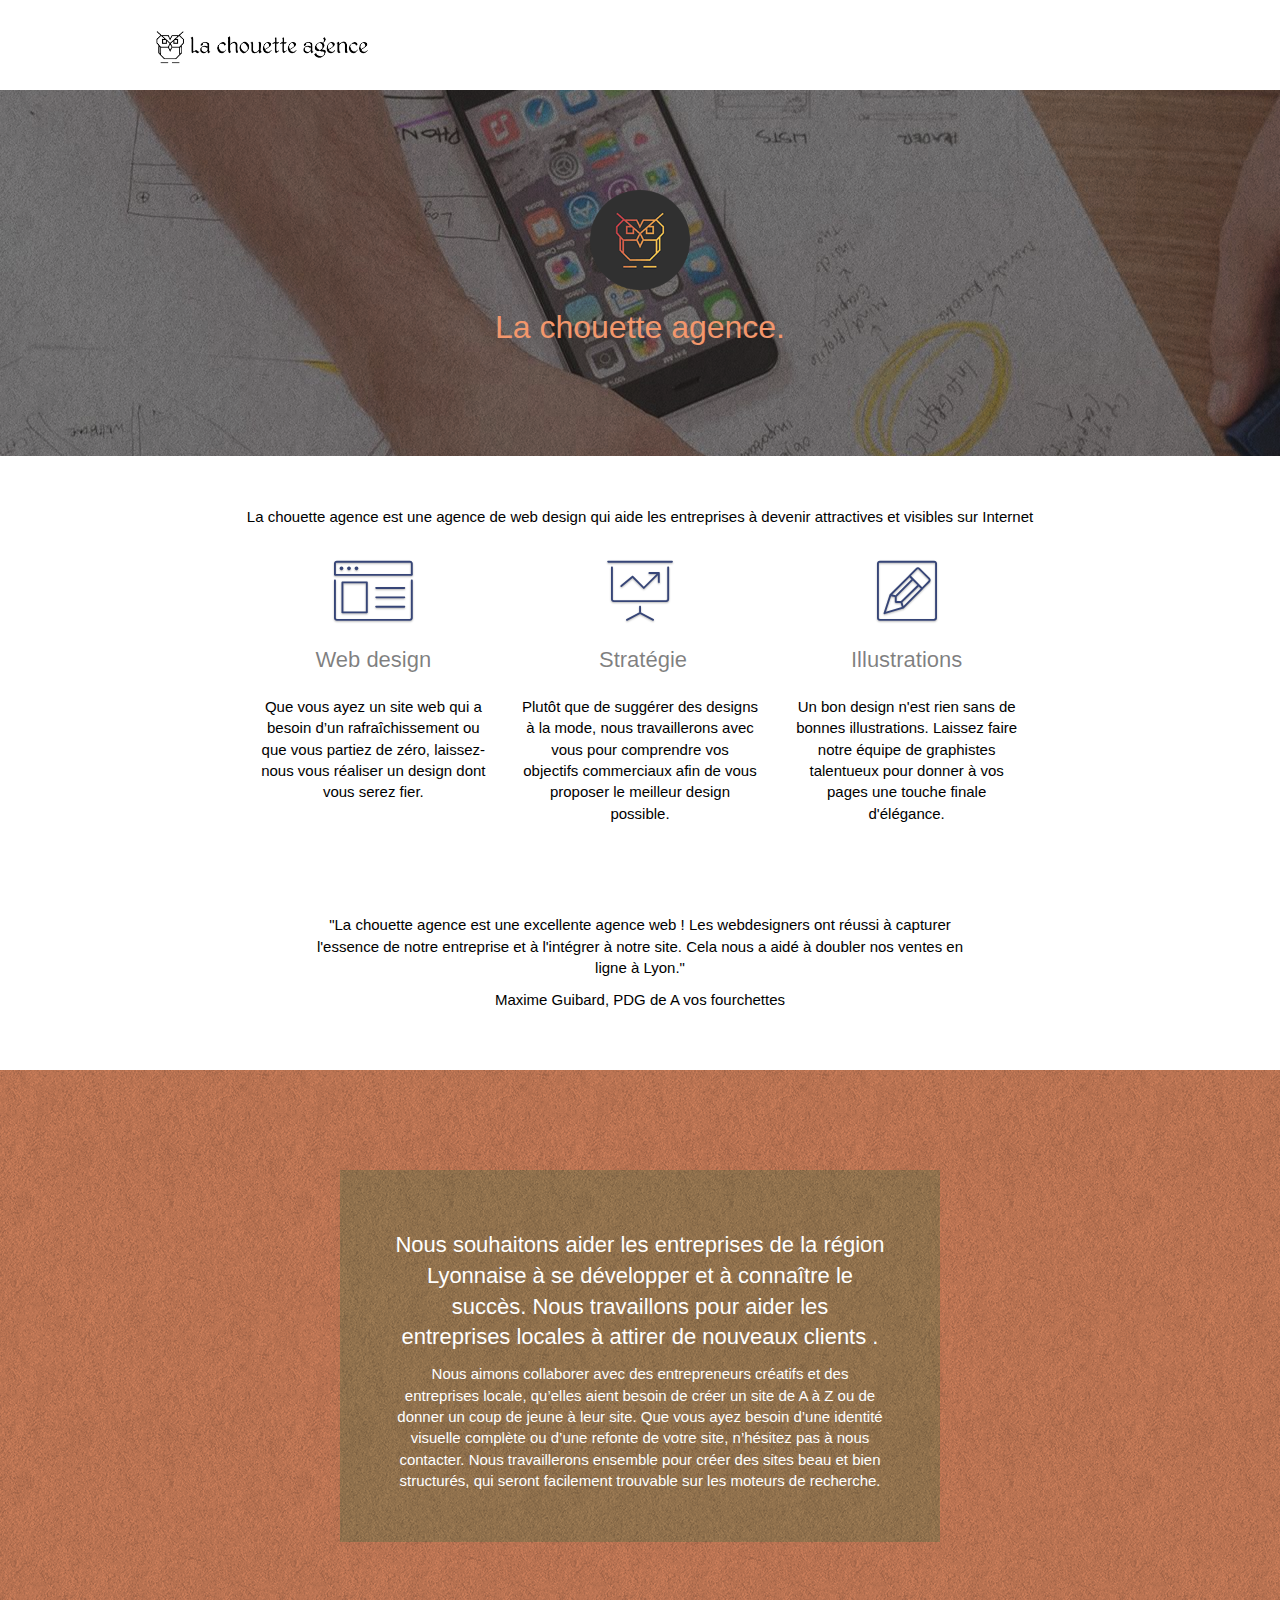
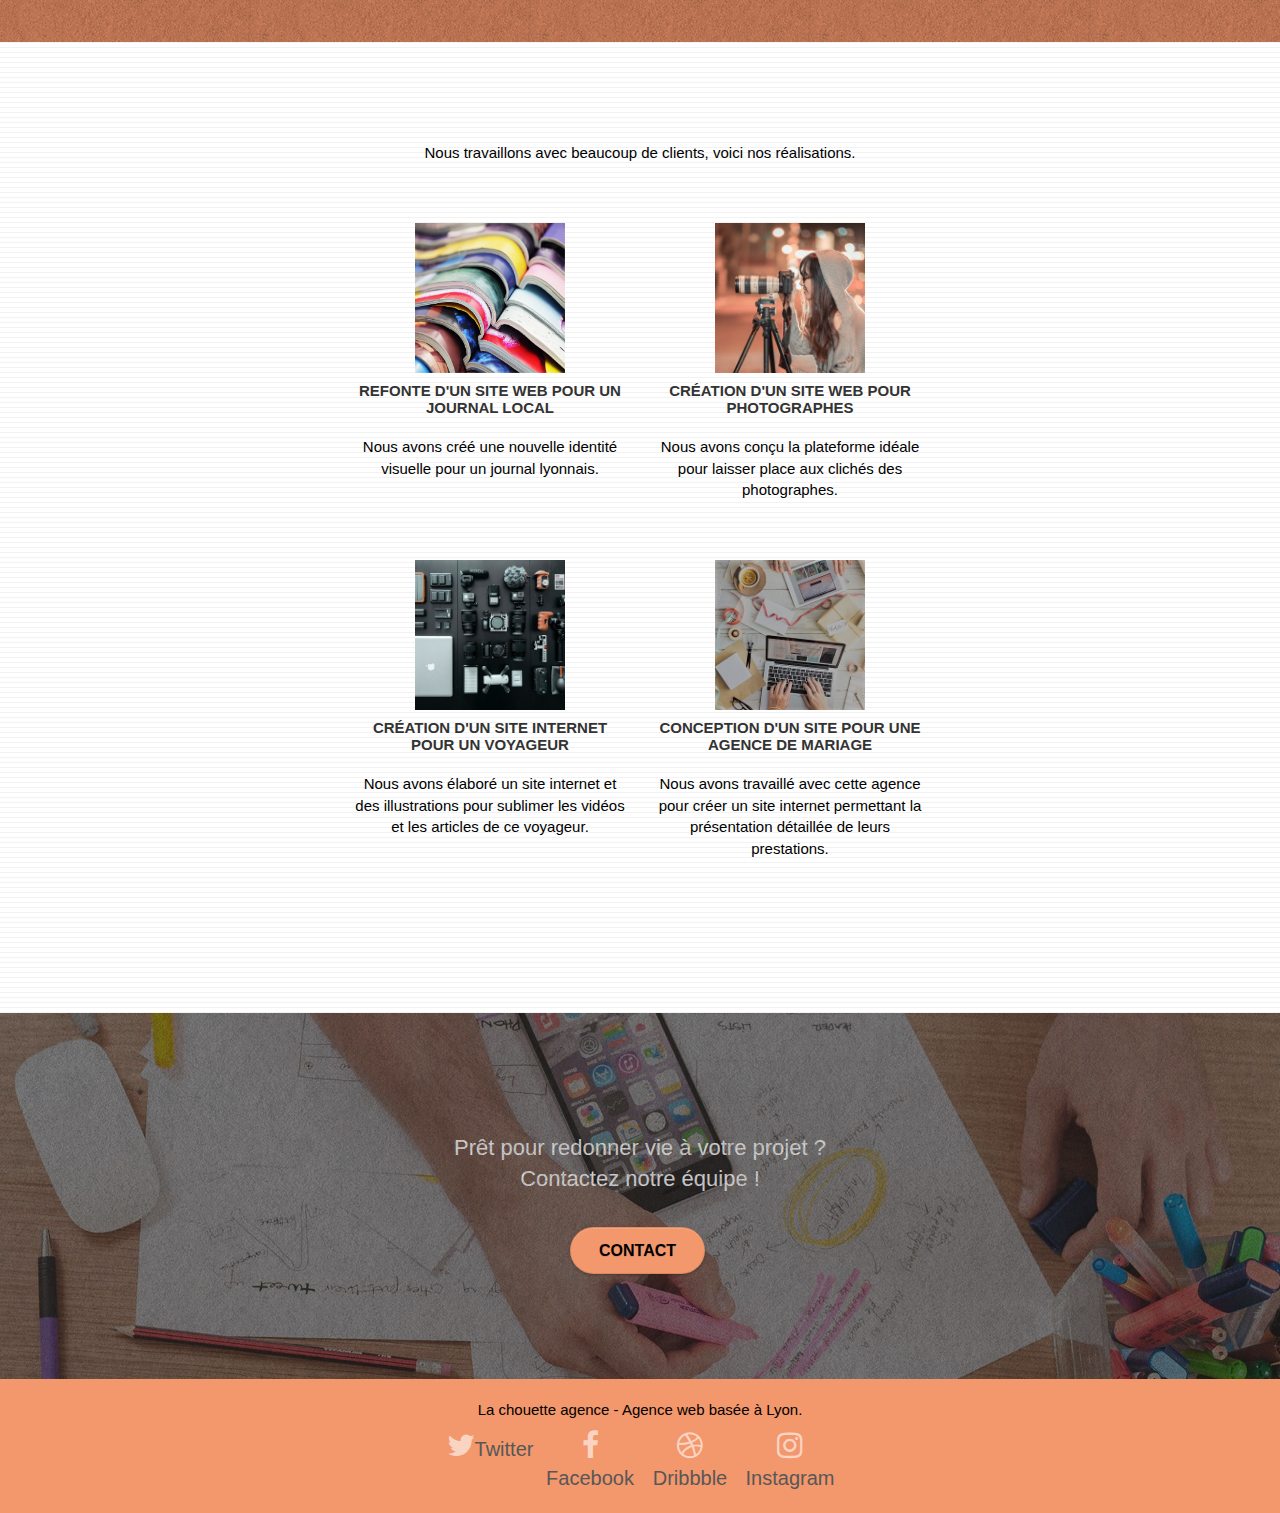
==== commit 4f4747ff: "Add files via upload" ====
--- a/index.html
+++ b/index.html
@@ -1,9 +1,5 @@
 <!doctype html>
 <html lang="fr-fr">
-<<<<<<< HEAD
-=======
-
->>>>>>> 7095726d873aae0e3f8f2655171367fd98d8714a
 <head>
     <meta charset="utf-8">
     <meta name="robots" content="index, follow">
@@ -15,20 +11,14 @@
     <link rel="stylesheet" type="text/css" href="./css/font-awesome-min.css">
     <link rel="stylesheet" type="text/css" href="./css/et-line-min.css">
     <title>Accueil - La Chouette Agence - Webdesign à Lyon</title>
-<<<<<<< HEAD
     <!--Opengraph-->
-=======
->>>>>>> 7095726d873aae0e3f8f2655171367fd98d8714a
     <meta property="og:site_name" content="La chouette agence" />
     <meta property="og:type" content="website" />
     <meta property="og:url" content="https://mehdi-hamida.github.io/Projet-4-Optimisez-un-site-web-existant/" />
     <meta property="og:title" content="La chouette agence - Entreprise de Webdesign à Lyon" />
     <meta property="og:description" content="Nous vous accompagnons pour la création/refonte de votre site internet !" />
     <meta property="og:image" content="img/la-chouette-agence-banniere-compressor.jpg" />
-<<<<<<< HEAD
     <!--Twitter Cards-->
-=======
->>>>>>> 7095726d873aae0e3f8f2655171367fd98d8714a
     <meta name="twitter:card" content="summary_large_image" />
     <meta name="twitter:site" content="@LaChouetteAgence" />
     <meta name="twitter:title" content="La chouette agence - Entreprise de Webdesign à Lyon" />
@@ -134,11 +124,7 @@
                         <h2 class="contrast">
                             Nous souhaitons aider les entreprises de la région Lyonnaise à se développer et à connaître le succès. Nous travaillons pour aider les entreprises locales à attirer de nouveaux clients .<br>
                         </h2>
-<<<<<<< HEAD
                         <p id="white">
-=======
-                        <p class="text-center white">
->>>>>>> 7095726d873aae0e3f8f2655171367fd98d8714a
                             Nous aimons collaborer avec des entrepreneurs créatifs et des entreprises locale, qu’elles aient besoin de créer un site de A à Z ou de donner un coup de jeune à leur site. Que vous ayez besoin d’une identité visuelle complète ou d’une refonte de votre site, n’hésitez pas à nous contacter. Nous travaillerons ensemble pour créer des sites beau et bien structurés, qui seront facilement trouvable sur les moteurs de recherche.
                         </p>
                     </section>
@@ -157,11 +143,7 @@
                 </div>
                 <div class="row tight-width-whitespace portfolio-row">
                     <section class="col-sm-6">
-<<<<<<< HEAD
                         <a data-lightbox="img/1-compressor.jpg" data-gallery-id="gallery-1" data-caption="Refonte d'un site web pour un journal local" data-frame="snapshot-lb"><img src="img/1-compressor.jpg" alt="illustration de refonte du site web d'un journal local à lyon par l'entreprise de webdesign la chouette agence" class="illustrations" /></a>
-=======
-                        <a href="#" data-lightbox="img/1-compressor.jpg" data-gallery-id="gallery-1" data-caption="Refonte d'un site web pour un journal local" data-frame="snapshot-lb"><img src="img/1-compressor.jpg" alt="illustration de refonte du site web d'un journal local à lyon par l'entreprise de webdesign la chouette agence" class="illustrations" /></a>
->>>>>>> 7095726d873aae0e3f8f2655171367fd98d8714a
                         <h3 class="mg-md text-center">
                             Refonte d'un site web pour un journal local
                         </h3>
@@ -170,11 +152,7 @@
                         </p>
                     </section>
                     <section class="col-sm-6">
-<<<<<<< HEAD
                         <a data-lightbox="img/2-compressor.jpg" data-gallery-id="gallery-1" data-caption="Création d'un site web pour photographes" data-frame="snapshot-lb"><img src="img/2-compressor.jpg" class="illustrations" alt="illustration de création de site web pour photographe par l'entreprise de webdesign la chouette agence à lyon" /></a>
-=======
-                        <a href="#" data-lightbox="img/2-compressor.jpg" data-gallery-id="gallery-1" data-caption="Création d'un site web pour photographes" data-frame="snapshot-lb"><img src="img/2-compressor.jpg" class="illustrations" alt="illustration de création de site web pour photographe par l'entreprise de webdesign la chouette agence à lyon" /></a>
->>>>>>> 7095726d873aae0e3f8f2655171367fd98d8714a
                         <h3 class="mg-md text-center">
                             Création d'un site web pour photographes
                         </h3>
@@ -185,11 +163,7 @@
                 </div>
                 <div class="row tight-width-whitespace portfolio-row">
                     <section class="col-sm-6">
-<<<<<<< HEAD
                         <a data-lightbox="img/3-compressor.jpg" data-gallery-id="gallery-1" data-caption="Création d'un site internet pour un voyageur" data-frame="snapshot-lb"><img src="img/3-compressor.jpg" class="illustrations" alt="illustration de création d'un site web pour un voyageur par l'entreprise de webdesign la chouette agence à lyon" /></a>
-=======
-                        <a href="#" data-lightbox="img/3-compressor.jpg" data-gallery-id="gallery-1" data-caption="Création d'un site internet pour un voyageur" data-frame="snapshot-lb"><img src="img/3-compressor.jpg" class="illustrations" alt="illustration de création d'un site web pour un voyageur par l'entreprise de webdesign la chouette agence à lyon" /></a>
->>>>>>> 7095726d873aae0e3f8f2655171367fd98d8714a
                         <h3 class="mg-md text-center">
                             Création d'un site internet pour un voyageur
                         </h3>
@@ -198,11 +172,7 @@
                         </p>
                     </section>
                     <section class="col-sm-6">
-<<<<<<< HEAD
                         <a data-lightbox="img/4-compressor.jpg" data-gallery-id="gallery-1" data-caption="Conception d'un site pour une agence de mariage" data-frame="snapshot-lb"><img src="img/4-compressor.jpg" class="illustrations" alt="illustration de conception d'un site web pour une agence de mariage par l'entreprise de webdesign la chouette agence à lyon" /></a>
-=======
-                        <a href="#" data-lightbox="img/4-compressor.jpg" data-gallery-id="gallery-1" data-caption="Conception d'un site pour une agence de mariage" data-frame="snapshot-lb"><img src="img/4-compressor.jpg" class="illustrations" alt="illustration de conception d'un site web pour une agence de mariage par l'entreprise de webdesign la chouette agence à lyon" /></a>
->>>>>>> 7095726d873aae0e3f8f2655171367fd98d8714a
                         <h3 class="mg-md text-center">
                             Conception d'un site pour une agence de mariage
                         </h3>
@@ -235,44 +205,28 @@
             <div class="container bloc-sm">
                 <div class="row">
                     <div class="col-sm-12">
-                        <p class="text-center white">
+                        <p class="text-center">
                             La chouette agence - Agence web basée à Lyon.<br>
                         </p>
                         <div class="row row-no-gutters social">
                             <div class="col-sm-3">
                                 <div class="text-center">
-<<<<<<< HEAD
                                     <a class="social" href="https://twitter.com/"><span class="fa fa-twitter icon-md"></span>Twitter</a>
-=======
-                                    <a class="social" href="https://twitter.com/"><span class="fa fa-twitter icon-md"></span></a>
->>>>>>> 7095726d873aae0e3f8f2655171367fd98d8714a
-                                </div>
-                            </div>
-                            <div class="col-sm-3">
-                                <div class="text-center">
-<<<<<<< HEAD
+                                </div>
+                            </div>
+                            <div class="col-sm-3">
+                                <div class="text-center">
                                     <a class="social" href="https://fr-fr.facebook.com/"><span class="fa fa-facebook icon-md"></span>Facebook</a>
-=======
-                                    <a class="social" href="https://fr-fr.facebook.com/"><span class="fa fa-facebook icon-md"></span></a>
->>>>>>> 7095726d873aae0e3f8f2655171367fd98d8714a
-                                </div>
-                            </div>
-                            <div class="col-sm-3">
-                                <div class="text-center">
-<<<<<<< HEAD
+                                </div>
+                            </div>
+                            <div class="col-sm-3">
+                                <div class="text-center">
                                     <a class="social" href="https://dribbble.com/"><span class="fa fa-dribbble icon-md"></span>Dribbble</a>
-=======
-                                    <a class="social" href="https://dribbble.com/"><span class="fa fa-dribbble icon-md"></span></a>
->>>>>>> 7095726d873aae0e3f8f2655171367fd98d8714a
-                                </div>
-                            </div>
-                            <div class="col-sm-3">
-                                <div class="text-center">
-<<<<<<< HEAD
+                                </div>
+                            </div>
+                            <div class="col-sm-3">
+                                <div class="text-center">
                                     <a class="social" href="https://www.instagram.com/"><span class="fa fa-instagram icon-md"></span>Instagram</a>
-=======
-                                    <a class="social" href="https://www.instagram.com/"><span class="fa fa-instagram icon-md"></span></a>
->>>>>>> 7095726d873aae0e3f8f2655171367fd98d8714a
                                 </div>
                             </div>
                         </div>
--- a/style.css
+++ b/style.css
@@ -1,4 +1,3 @@
-<<<<<<< HEAD
 body {
     margin: 0;
     padding: 0;
@@ -16,7 +15,7 @@
 
 .row p {
     text-align: center;
-    color: black;
+    color: black !important;
 }
 
 h1,
@@ -35,7 +34,7 @@
 
 #white
 {
-    color: white;
+    color: white !important;
 }
 
 header {
@@ -710,7 +709,6 @@
 h4,
 h5,
 h6,
-p,
 label,
 .btn,
 a {
@@ -1140,1125 +1138,1124 @@
         text-align: center;
     }
 }
-=======
-body {
-    margin: 0;
-    padding: 0;
-    background: #FFF;
-    overflow-x: hidden;
-    -webkit-font-smoothing: antialiased;
-    -moz-osx-font-smoothing: grayscale;
-}
-
-.illustrations {
-    width: 15rem;
-    margin-left: auto;
-    margin-right: auto;
-}
-
-.row p {
-    text-align: center;
-    color: black !important;
-}
-
-h1,
-h2,
-h3 {
-    text-align: center;
-}
-
-.contrast
-{
-    color: white;
-}
-
-header
-{
-    text-align: center;
-}
-
-#enseigne
-{
-    margin: auto;
-}
-
-a,
-button {
-    transition: all .3s ease-in-out;
-    outline: none !important;
-}
-
-a:hover {
-    text-decoration: none;
-    cursor: pointer;
-}
-
-#page-loading-blocs-notifaction {
-    position: fixed;
-    top: 0;
-    bottom: 0;
-    width: 100%;
-    display: none;
-    background: #FFFFFF url("img/pageload-spinner.gif") no-repeat center center;
-}
-
-.bloc {
-    width: 100%;
-    clear: both;
-    background: 50% 50% no-repeat;
-    padding: 0 50px;
-    -webkit-background-size: cover;
-    -moz-background-size: cover;
-    -o-background-size: cover;
-    background-size: cover;
-    position: relative;
-}
-
-.bloc .container {
-    padding-left: 0;
-    padding-right: 0;
-}
-
-.bloc-lg {
-    padding: 100px 50px;
-}
-
-.bloc-md {
-    padding: 50px;
-}
-
-.bloc-sm {
-    padding: 20px 50px;
-}
-
-.bg-center,
-.bg-l-edge,
-.bg-r-edge,
-.bg-t-edge,
-.bg-b-edge,
-.bg-tl-edge,
-.bg-bl-edge,
-.bg-tr-edge,
-.bg-br-edge,
-.bg-repeat {
-    -webkit-background-size: auto !important;
-    -moz-background-size: auto !important;
-    -o-background-size: auto !important;
-    background-size: auto !important;
-}
-
-.bg-repeat {
-    background: repeat;
-}
-
-.bg-t-edge {
-    background: top no-repeat;
-}
-
-.bloc-bg-texture::before {
-    content: "";
-    background-size: 2px 2px;
-    position: absolute;
-    top: 0;
-    bottom: 0;
-    left: 0;
-    right: 0;
-}
-
-.texture-paper::before {
-    background: url("img/texture-paper-compressor.png");
-    background-size: 280px 280px;
-}
-
-.b-parallax {
-    background-attachment: fixed;
-}
-
-.d-bloc {
-    color: rgba(255, 255, 255, .7);
-}
-
-.d-bloc button:hover {
-    color: rgba(255, 255, 255, .9);
-}
-
-.d-bloc .icon-round,
-.d-bloc .icon-square,
-.d-bloc .icon-rounded,
-.d-bloc .icon-semi-rounded-a,
-.d-bloc .icon-semi-rounded-b {
-    border-color: rgba(255, 255, 255, .9);
-}
-
-.d-bloc .divider-h span {
-    border-color: rgba(255, 255, 255, .2);
-}
-
-.d-bloc .a-btn,
-.d-bloc .navbar a,
-.d-bloc .navbar-brand,
-.d-bloc a .icon-sm,
-.d-bloc a .icon-md,
-.d-bloc a .icon-lg,
-.d-bloc a .icon-xl,
-.d-bloc h1 a,
-.d-bloc h2 a,
-.d-bloc h3 a,
-.d-bloc h4 a,
-.d-bloc h5 a,
-.d-bloc h6 a,
-.d-bloc p a {
-    color: rgba(255, 255, 255, .6);
-}
-
-.d-bloc .a-btn:hover,
-.d-bloc .navbar a:hover,
-.d-bloc .navbar-brand:hover,
-.d-bloc a:hover .icon-sm,
-.d-bloc a:hover .icon-md,
-.d-bloc a:hover .icon-lg,
-.d-bloc a:hover .icon-xl,
-.d-bloc h1 a:hover,
-.d-bloc h2 a:hover,
-.d-bloc h3 a:hover,
-.d-bloc h4 a:hover,
-.d-bloc h5 a:hover,
-.d-bloc h6 a:hover,
-.d-bloc p a:hover {
-    color: rgba(255, 255, 255, 1);
-}
-
-.d-bloc .navbar-toggle .icon-bar {
-    background: rgba(255, 255, 255, 1);
-}
-
-.d-bloc .btn-wire,
-.d-bloc .btn-wire:hover {
-    color: rgba(255, 255, 255, 1);
-    border-color: rgba(255, 255, 255, 1);
-}
-
-.d-bloc .panel {
-    color: rgba(0, 0, 0, .5);
-}
-
-.d-bloc .panel button:hover {
-    color: rgba(0, 0, 0, .7);
-}
-
-.d-bloc .panel icon {
-    border-color: rgba(0, 0, 0, .7);
-}
-
-.d-bloc .panel .divider-h span {
-    border-color: rgba(0, 0, 0, .1);
-}
-
-.d-bloc .panel .a-btn {
-    color: rgba(0, 0, 0, .6);
-}
-
-.d-bloc .panel .a-btn:hover {
-    color: rgba(0, 0, 0, 1);
-}
-
-.d-bloc .panel .btn-wire,
-.d-bloc .panel .btn-wire:hover {
-    color: rgba(0, 0, 0, .7);
-    border-color: rgba(0, 0, 0, .3);
-}
-
-.d-bloc .panel,
-.l-bloc {
-    color: rgba(0, 0, 0, .5);
-}
-
-.d-bloc .panel button:hover,
-.l-bloc button:hover {
-    color: rgba(0, 0, 0, .7);
-}
-
-.l-bloc .icon-round,
-.l-bloc .icon-square,
-.l-bloc .icon-rounded,
-.l-bloc .icon-semi-rounded-a,
-.l-bloc .icon-semi-rounded-b {
-    border-color: rgba(0, 0, 0, .7);
-}
-
-.d-bloc .panel .divider-h span,
-.l-bloc .divider-h span {
-    border-color: rgba(0, 0, 0, .1);
-}
-
-.d-bloc .panel .a-btn,
-.l-bloc .a-btn,
-.l-bloc .navbar a,
-.l-bloc .navbar-brand,
-.l-bloc a .icon-sm,
-.l-bloc a .icon-md,
-.l-bloc a .icon-lg,
-.l-bloc a .icon-xl,
-.l-bloc h1 a,
-.l-bloc h2 a,
-.l-bloc h3 a,
-.l-bloc h4 a,
-.l-bloc h5 a,
-.l-bloc h6 a,
-.l-bloc p a {
-    color: rgba(0, 0, 0, .6);
-}
-
-.d-bloc .panel .a-btn:hover,
-.l-bloc .a-btn:hover,
-.l-bloc .navbar a:hover,
-.l-bloc .navbar-brand:hover,
-.l-bloc a:hover .icon-sm,
-.l-bloc a:hover .icon-md,
-.l-bloc a:hover .icon-lg,
-.l-bloc a:hover .icon-xl,
-.l-bloc h1 a:hover,
-.l-bloc h2 a:hover,
-.l-bloc h3 a:hover,
-.l-bloc h4 a:hover,
-.l-bloc h5 a:hover,
-.l-bloc h6 a:hover,
-.l-bloc p a:hover {
-    color: rgba(0, 0, 0, 1);
-}
-
-.l-bloc .navbar-toggle .icon-bar {
-    color: rgba(0, 0, 0, .6);
-}
-
-.d-bloc .panel .btn-wire,
-.d-bloc .panel .btn-wire:hover,
-.l-bloc .btn-wire,
-.l-bloc .btn-wire:hover {
-    color: rgba(0, 0, 0, .7);
-    border-color: rgba(0, 0, 0, .3);
-}
-
-.voffset {
-    margin-top: 30px;
-}
-
-.voffset-lg {
-    margin-top: 80px;
-}
-
-.row-no-gutters {
-    margin-right: 0;
-    margin-left: 0;
-}
-
-.row.row-no-gutters > [class^="col-"],
-.row.row-no-gutters > [class*=" col-"] {
-    padding-right: 0;
-    padding-left: 0;
-}
-
-#bloc-1-hero h1 {
-    font-size: 32px;
-}
-
-.navbar {
-    margin-bottom: 0;
-    z-index: 1;
-}
-
-.navbar-brand {
-    height: auto;
-    padding: 3px 15px;
-    font-size: 25px;
-    font-weight: normal;
-    font-weight: 600;
-    line-height: 44px;
-    display: block;
-    margin: auto;
-}
-
-.navbar-brand img {
-    max-height: 200px;
-    display: inline;
-}
-
-.navbar-brand img[src$=svg] {
-    min-width: 100px;
-}
-
-.nav-center .navbar-brand img {
-    margin: 0;
-}
-
-.navbar .nav {
-    padding-top: 2px;
-    margin-right: -16px;
-    float: right;
-    z-index: 1;
-}
-
-.nav > li {
-    float: left;
-    margin-top: 4px;
-    font-size: 16px;
-}
-
-.navbar-nav .open .dropdown-menu > li > a {
-    text-align: inherit;
-}
-
-.nav > li a:hover,
-.nav > li a:focus {
-    background: transparent;
-}
-
-.navbar-toggle {
-    margin: 10px 10px 0 0;
-    border: 0px;
-}
-
-.navbar-toggle:hover {
-    background: transparent !important;
-}
-
-.navbar-toggle .icon-bar {
-    background-color: rgba(0, 0, 0, .5);
-    width: 26px;
-}
-
-.nav-invert .navbar .nav {
-    float: left;
-}
-
-.nav-invert .navbar-header,
-.nav-invert .navbar-brand {
-    float: right;
-    position: relative;
-    z-index: 2;
-}
-
-@media (min-width: 768px) {
-    .site-navigation {
-        position: absolute;
-        top: 50%;
-        right: 20px;
-        transform: translate(0, -50%);
-        -webkit-transform: translateY(-50%);
-    }
-
-    .nav > li .dropdown-menu a,
-    .nav > li .dropdown-menu a:hover {
-        color: #484848;
-    }
-
-    .nav-invert .site-navigation {
-        left: 0;
-        right: 0;
-    }
-
-    .nav-center {
-        text-align: center;
-    }
-
-    .nav-center .navbar-header {
-        width: 100%;
-    }
-
-    .nav-center .navbar-header,
-    .nav-center .navbar-brand,
-    .nav-center .nav > li {
-        float: none;
-        display: inline-block;
-    }
-
-    .nav-center .site-navigation {
-        position: relative;
-        width: 100%;
-        right: 0;
-        margin-right: 0px;
-        margin-top: 20px;
-    }
-
-    .nav-center.mini-nav .navbar-toggle {
-        float: none;
-        margin: 10px auto 0;
-    }
-}
-
-.nav > li > .dropdown a {
-    background: none !important;
-    display: block;
-    padding: 14px 15px;
-}
-
-nav .caret {
-    margin: 0 5px;
-}
-
-.dropdown-menu .dropdown-menu {
-    top: -8px;
-    left: 100%;
-}
-
-.dropdown-menu .dropmenu-flow-right {
-    top: 100%;
-    left: 0;
-    margin-left: -1px;
-    border-top-left-radius: 0;
-    border-top-right-radius: 0;
-}
-
-.dropdown-menu .dropdown span {
-    border: 4px solid black;
-    border-top-color: transparent;
-    border-right-color: transparent;
-    border-bottom-color: transparent;
-    margin: 6px -5px 0 0 !important;
-    float: right;
-}
-
-.mg-md {
-    margin-top: 10px;
-    margin-bottom: 20px;
-}
-
-.mg-lg {
-    margin-top: 10px;
-    margin-bottom: 40px;
-}
-
-.btn {
-    margin: 0 5px 5px 0;
-}
-
-.btn.pull-right {
-    margin: 0 0 5px 5px;
-}
-
-.btn-d,
-.btn-d:hover,
-.btn-d:focus {
-    color: #FFF;
-    background: rgba(0, 0, 0, .3);
-}
-
-button {
-    outline: none !important;
-}
-
-.btn-rd {
-    border-radius: 40px;
-}
-
-.btn-clean {
-    border: 1px solid rgba(0, 0, 0, .08);
-    border-bottom-color: rgba(0, 0, 0, .1);
-    text-shadow: 0 1px 0 rgba(0, 0, 1, .1);
-    box-shadow: 0 1px 3px rgba(0, 0, 1, .25), inset 0 1px 0 0 rgba(255, 255, 255, .15);
-}
-
-.icon-md {
-    font-size: 30px !important;
-}
-
-.icon-lg {
-    font-size: 60px !important;
-}
-
-.sm-shadow {
-    text-shadow: 0 1px 2px rgba(0, 0, 0, .3);
-}
-
-.panel-sq,
-.panel-sq .panel-heading,
-.panel-sq .panel-footer {
-    border-radius: 0;
-}
-
-.panel-rd {
-    border-radius: 30px;
-}
-
-.panel-rd .panel-heading {
-    border-radius: 29px 29px 0 0;
-}
-
-.panel-rd .panel-footer {
-    border-radius: 0 0 29px 29px;
-}
-
-.form-control {
-    border-color: rgba(0, 0, 0, .1);
-    box-shadow: none;
-}
-
-.scrollToTop {
-    width: 40px;
-    height: 40px;
-    position: fixed;
-    bottom: 20px;
-    right: 20px;
-    display: none;
-    transition: all .3s ease-in-out;
-}
-
-.scrollToTop span {
-    margin-top: 6px;
-}
-
-.showScrollTop {
-    font-size: 14px;
-    opacity: 1;
-}
-
-a[data-lightbox] {
-    position: relative;
-    display: block;
-    text-align: center;
-}
-
-a[data-lightbox]:hover::before {
-    content: "+";
-    font-family: "HelveticaNeue-Light", "Helvetica Neue Light", "Helvetica Neue", Helvetica, Arial;
-    font-size: 32px;
-    width: 50px;
-    height: 50px;
-    margin-left: -25px;
-    border-radius: 50%;
-    background: rgba(0, 0, 0, .6);
-    color: #FFF;
-    font-weight: 100;
-    z-index: 1;
-    position: absolute;
-    top: 50%;
-    transform: translateY(-50%);
-    -webkit-transform: translateY(-50%);
-}
-
-a[data-lightbox]:hover img {
-    opacity: 0.6;
-    -webkit-animation-fill-mode: none;
-    animation-fill-mode: none;
-}
-
-#lightbox-modal {
-    display: flex;
-    align-items: center;
-}
-
-#lightbox-modal .modal-dialog {
-    width: 90%;
-    max-width: 900px;
-    margin: 0 auto 0;
-}
-
-#lightbox-modal .modal-dialog img {
-    max-height: 90vh;
-    margin: 0 auto;
-}
-
-.lightbox-caption {
-    padding: 20px;
-    color: #FFF;
-    background: rgba(0, 0, 0, .5);
-    position: absolute;
-    left: 15px;
-    right: 15px;
-    bottom: 5px;
-}
-
-.close-lightbox {
-    color: #FFF;
-    font-size: 30px;
-    position: absolute;
-    top: 20px;
-    right: 20px;
-    display: none;
-    background: rgba(0, 0, 0, .5);
-    border: none;
-    line-height: 30px;
-    padding: 0 9px 5px;
-    opacity: 0.3;
-
-}
-
-.close-lightbox:hover,
-.next-lightbox:hover,
-.prev-lightbox:hover {
-    opacity: 1.0;
-    color: #FFF;
-}
-
-.next-lightbox,
-.prev-lightbox {
-    font-size: 20px;
-    color: rgba(255, 255, 255, .9);
-    background: rgba(0, 0, 0, .5);
-    transition: all .2s ease-in-out;
-    position: absolute;
-    top: 45%;
-    z-index: 1;
-    opacity: 0.4;
-}
-
-.next-lightbox {
-    padding: 6px 8px 1px 13px;
-    right: 25px;
-}
-
-.prev-lightbox {
-    padding: 6px 13px 1px 10px;
-    left: 25px;
-}
-
-.snapshot-lb .modal-body {
-    padding-bottom: 45px;
-}
-
-.snapshot-lb .lightbox-caption {
-    padding: 0;
-    color: rgba(0, 0, 0, .5);
-    background: none;
-}
-
-h1,
-h3,
-h4,
-h5,
-h6,
-p,
-label,
-.btn,
-a {
-    font-family: "helvetica";
-    font-weight: 1500;
-    font-size: 20px;
-    color: #575757 !important;
-}
-
-.container {
-    max-width: 1000px;
-    margin-left: auto;
-    margin-right: auto;
-}
-
-.hero-bloc-text {
-    font-size: 38px;
-}
-
-.hero-bloc-text-sub {
-    font-size: 36px;
-}
-
-.statement-bloc-text {
-    line-height: 26px;
-    font-style: italic;
-    font-size: 20px;
-    text-align: center;
-    font-weight: lighter;
-    max-width: 520px;
-    margin: auto auto auto auto;
-}
-
-p {
-    font-size: 15px;
-}
-
-.tight-width-whitespace {
-    max-width: 600px;
-    margin: auto auto auto auto;
-}
-
-.h1 {
-    font-size: 20px;
-    font-family: "Open Sans";
-}
-
-.cta-hero {
-    margin-top: 22px;
-    color: #FFFFFF !important;
-    text-transform: uppercase;
-    padding: 12px 28px 12px 28px;
-    font-size: 16px;
-    font-weight: 700;
-}
-
-.social {
-    max-width: 400px;
-    margin: auto auto auto auto;
-}
-
-h2 {
-    font-size: 22px;
-    line-height: 1.4em;
-}
-
-h3 {
-    font-size: 15px;
-    text-transform: uppercase;
-    font-weight: 700;
-    color: #333333 !important;
-}
-
-.med-width-whitespace {
-    max-width: 800px;
-    margin: auto auto auto auto;
-    box-shadow: 0px 0px 0px #000000;
-}
-
-h1 {
-    color: #333333 !important;
-}
-
-h4 {
-    color: #333333 !important;
-}
-
-.icons {
-    margin-bottom: 14px;
-    margin-top: 24px;
-}
-
-.white {
-    color: #FFFFFF !important;
-}
-
-.portfolio-thumb {
-    margin-bottom: 24px;
-}
-
-.portfolio-row {
-    margin-bottom: 44px;
-    margin-top: 50px;
-}
-
-.avatar {
-    box-shadow: 0px 4px 9px rgba(0, 0, 0, 0.3);
-}
-
-.black-background {
-    background-color: rgba(165, 147, 99, 0.7);
-    padding: 40px 40px 40px 40px;
-}
-
-.bold-link {
-    font-weight: 900;
-    text-decoration: underline !important;
-}
-
-.bgc-white {
-    background-color: #FFFFFF;
-}
-
-.bgc-dark-slate-blue {
-    background-color: #364577;
-}
-
-.bgc-atomic-tangerine {
-    background-color: #F3976C;
-}
-
-.tc-white {
-    color: #F3976C !important;
-}
-
-.btn-atomic-tangerine {
-    background: #F3976C;
-    color: black !important;
-}
-
-.btn-atomic-tangerine:hover {
-    background: #c27956 !important;
-    color: black !important;
-}
-
-.ltc-white {
-    color: #FFFFFF !important;
-}
-
-.ltc-white:hover {
-    color: #cccccc !important;
-}
-
-.ltc-atomic-tangerine {
-    color: #F3976C !important;
-}
-
-.ltc-atomic-tangerine:hover {
-    color: #c27956 !important;
-}
-
-.icon-dark-slate-blue {
-    color: #364577 !important;
-    border-color: #364577 !important;
-}
-
-.bg-dots-bg {
-    background-image: url("img/dots-bg-compressor.png");
-}
-
-.bg-lines-h2-bg {
-    background-image: url("img/lines-h2-bg-compressor.png");
-}
-
-.bg-banniere {
-    background-image: url("img/la-chouette-agence-banniere-compressor.jpg");
-}
-
-.bg-presentation {
-    background-image: url("img/image-de-presentation-compressor.jpg");
-}
-
-@media (max-width: 1024px) {
-    .bloc {
-        padding-left: 20px;
-        padding-right: 20px;
-    }
-
-    .bloc.full-width-bloc,
-    .bloc-tile-2.full-width-bloc .container,
-    .bloc-tile-3.full-width-bloc .container,
-    .bloc-tile-4.full-width-bloc .container {
-        padding-left: 0;
-        padding-right: 0;
-    }
-}
-
-@media (max-width: 992px) and (min-width: 768px) {
-    .navbar .nav {
-        max-width: 80%
-    }
-
-    .nav-center.navbar .nav {
-        max-width: 100%
-    }
-}
-
-@media only screen and (min-device-width: 768px) and (max-device-width: 1024px) and (orientation: landscape) {
-    .b-parallax {
-        background-attachment: scroll;
-    }
-}
-
-@media only screen and (min-device-width: 1024px) and (max-device-width: 1366px) and (-webkit-min-device-pixel-ratio: 1.5) {
-    .b-parallax {
-        background-attachment: scroll;
-    }
-}
-
-@media (max-width: 991px) {
-    .container {
-        width: 100%;
-    }
-
-    .b-parallax {
-        background-attachment: scroll;
-    }
-
-    .page-container,
-    #hero-bloc {
-        overflow-x: hidden;
-        position: relative;
-    }
-
-    .bloc {
-        padding-left: constant(safe-area-inset-left);
-        padding-right: constant(safe-area-inset-right);
-    }
-
-    .bloc-group,
-    .bloc-group .bloc {
-        display: block;
-        width: 100%;
-    }
-
-    .bloc-fill-screen .fill-bloc-top-edge,
-    .bloc-fill-screen .fill-bloc-bottom-edge {
-        padding: 0 20px;
-        padding-left: constant(safe-area-inset-left);
-        padding-right: constant(safe-area-inset-right);
-    }
-}
-
-@media (max-width: 767px) {
-    .page-container {
-        overflow-x: hidden;
-        position: relative;
-    }
-
-    h1,
-    h2,
-    h3,
-    h4,
-    h5,
-    h6,
-    p,
-    #disqus_thread {
-        padding-left: 10px !important;
-        padding-right: 10px !important;
-    }
-
-    .b-parallax {
-        background-attachment: scroll;
-    }
-
-    .navbar .nav {
-        padding-top: 0;
-        border-top: 1px solid rgba(0, 0, 0, .2);
-        float: none !important;
-    }
-
-    .navbar.row {
-        margin-left: 0;
-        margin-right: 0;
-    }
-
-    .site-navigation {
-        position: inherit;
-        transform: none;
-        -webkit-transform: none;
-        -ms-transform: none;
-    }
-
-    .nav > li {
-        margin-top: 0;
-        border-bottom: 1px solid rgba(0, 0, 0, .1);
-        background: rgba(0, 0, 0, .05);
-        text-align: left;
-        padding-left: 15px;
-        width: 100%;
-    }
-
-    .nav > li:hover {
-        background: rgba(0, 0, 0, .08);
-    }
-
-    .dropdown .dropdown a .caret {
-        float: none;
-        margin: 5px 0 0 10px !important;
-        border: 4px solid black;
-        border-bottom-color: transparent;
-        border-right-color: transparent;
-        border-left-color: transparent;
-    }
-
-    #hero-bloc .navbar .nav {
-        background: rgba(0, 0, 0, .8);
-    }
-
-    #hero-bloc .navbar .nav a {
-        color: rgba(255, 255, 255, .6);
-    }
-
-    .hero {
-        padding: 50px 0;
-    }
-
-    .hero-nav {
-        left: -1px;
-        right: -1px;
-    }
-
-    .navbar-collapse {
-        padding: 0;
-        overflow-x: hidden;
-        -webkit-box-shadow: none;
-        box-shadow: none;
-    }
-
-    .navbar-brand img {
-        max-height: 40px;
-        width: auto;
-    }
-
-    .nav-invert .navbar-header {
-        float: none;
-        width: 100%;
-    }
-
-    .nav-invert .navbar-toggle {
-        float: left;
-        margin-left: 10px;
-    }
-
-    .bloc {
-        padding-left: 0;
-        padding-right: 0;
-    }
-
-    .bloc-xxl,
-    .bloc-xl,
-    .bloc-lg {
-        padding: 40px 0;
-    }
-
-    .bloc-sm,
-    .bloc-md {
-        padding-left: 0;
-        padding-right: 0;
-    }
-
-    .bloc-tile-2 .container,
-    .bloc-tile-3 .container,
-    .bloc-tile-4 .container,
-    .bloc-fill-screen .fill-bloc-top-edge,
-    .bloc-fill-screen .fill-bloc-bottom-edge {
-        padding-left: 0;
-        padding-right: 0;
-    }
-
-    .a-block {
-        padding: 0 10px;
-    }
-
-    .btn-dwn {
-        display: none;
-    }
-
-    .voffset {
-        margin-top: 5px;
-    }
-
-    .voffset-md {
-        margin-top: 20px;
-    }
-
-    .voffset-lg {
-        margin-top: 30px;
-    }
-
-    form {
-        padding: 5px;
-    }
-
-    .close-lightbox {
-        display: inline-block;
-    }
-
-    .blocsapp-device-iphone5 {
-        background-size: 216px 425px;
-        padding-top: 60px;
-        width: 216px;
-        height: 425px;
-    }
-
-    .blocsapp-device-iphone5 img {
-        width: 180px;
-        height: 320px;
-    }
-}
-
-@media (max-width: 400px) {
-    .bloc {
-        padding-left: 0;
-        padding-right: 0;
-    }
-}
-
-@media (max-width: 767px) {
-    .bloc-mob-center-text {
-        text-align: center;
-    }
-}
->>>>>>> 7095726d873aae0e3f8f2655171367fd98d8714a
+
+body {
+    margin: 0;
+    padding: 0;
+    background: #FFF;
+    overflow-x: hidden;
+    -webkit-font-smoothing: antialiased;
+    -moz-osx-font-smoothing: grayscale;
+}
+
+.illustrations {
+    width: 15rem;
+    margin-left: auto;
+    margin-right: auto;
+}
+
+.row p {
+    text-align: center;
+    color: black;
+}
+
+h1,
+h2,
+h3 {
+    text-align: center;
+}
+
+.contrast
+{
+    color: white;
+}
+
+header
+{
+    text-align: center;
+}
+
+#enseigne
+{
+    margin: auto;
+}
+
+a,
+button {
+    transition: all .3s ease-in-out;
+    outline: none !important;
+}
+
+a:hover {
+    text-decoration: none;
+    cursor: pointer;
+}
+
+#page-loading-blocs-notifaction {
+    position: fixed;
+    top: 0;
+    bottom: 0;
+    width: 100%;
+    display: none;
+    background: #FFFFFF url("img/pageload-spinner.gif") no-repeat center center;
+}
+
+.bloc {
+    width: 100%;
+    clear: both;
+    background: 50% 50% no-repeat;
+    padding: 0 50px;
+    -webkit-background-size: cover;
+    -moz-background-size: cover;
+    -o-background-size: cover;
+    background-size: cover;
+    position: relative;
+}
+
+.bloc .container {
+    padding-left: 0;
+    padding-right: 0;
+}
+
+.bloc-lg {
+    padding: 100px 50px;
+}
+
+.bloc-md {
+    padding: 50px;
+}
+
+.bloc-sm {
+    padding: 20px 50px;
+}
+
+.bg-center,
+.bg-l-edge,
+.bg-r-edge,
+.bg-t-edge,
+.bg-b-edge,
+.bg-tl-edge,
+.bg-bl-edge,
+.bg-tr-edge,
+.bg-br-edge,
+.bg-repeat {
+    -webkit-background-size: auto !important;
+    -moz-background-size: auto !important;
+    -o-background-size: auto !important;
+    background-size: auto !important;
+}
+
+.bg-repeat {
+    background: repeat;
+}
+
+.bg-t-edge {
+    background: top no-repeat;
+}
+
+.bloc-bg-texture::before {
+    content: "";
+    background-size: 2px 2px;
+    position: absolute;
+    top: 0;
+    bottom: 0;
+    left: 0;
+    right: 0;
+}
+
+.texture-paper::before {
+    background: url("img/texture-paper-compressor.png");
+    background-size: 280px 280px;
+}
+
+.b-parallax {
+    background-attachment: fixed;
+}
+
+.d-bloc {
+    color: rgba(255, 255, 255, .7);
+}
+
+.d-bloc button:hover {
+    color: rgba(255, 255, 255, .9);
+}
+
+.d-bloc .icon-round,
+.d-bloc .icon-square,
+.d-bloc .icon-rounded,
+.d-bloc .icon-semi-rounded-a,
+.d-bloc .icon-semi-rounded-b {
+    border-color: rgba(255, 255, 255, .9);
+}
+
+.d-bloc .divider-h span {
+    border-color: rgba(255, 255, 255, .2);
+}
+
+.d-bloc .a-btn,
+.d-bloc .navbar a,
+.d-bloc .navbar-brand,
+.d-bloc a .icon-sm,
+.d-bloc a .icon-md,
+.d-bloc a .icon-lg,
+.d-bloc a .icon-xl,
+.d-bloc h1 a,
+.d-bloc h2 a,
+.d-bloc h3 a,
+.d-bloc h4 a,
+.d-bloc h5 a,
+.d-bloc h6 a,
+.d-bloc p a {
+    color: rgba(255, 255, 255, .6);
+}
+
+.d-bloc .a-btn:hover,
+.d-bloc .navbar a:hover,
+.d-bloc .navbar-brand:hover,
+.d-bloc a:hover .icon-sm,
+.d-bloc a:hover .icon-md,
+.d-bloc a:hover .icon-lg,
+.d-bloc a:hover .icon-xl,
+.d-bloc h1 a:hover,
+.d-bloc h2 a:hover,
+.d-bloc h3 a:hover,
+.d-bloc h4 a:hover,
+.d-bloc h5 a:hover,
+.d-bloc h6 a:hover,
+.d-bloc p a:hover {
+    color: rgba(255, 255, 255, 1);
+}
+
+.d-bloc .navbar-toggle .icon-bar {
+    background: rgba(255, 255, 255, 1);
+}
+
+.d-bloc .btn-wire,
+.d-bloc .btn-wire:hover {
+    color: rgba(255, 255, 255, 1);
+    border-color: rgba(255, 255, 255, 1);
+}
+
+.d-bloc .panel {
+    color: rgba(0, 0, 0, .5);
+}
+
+.d-bloc .panel button:hover {
+    color: rgba(0, 0, 0, .7);
+}
+
+.d-bloc .panel icon {
+    border-color: rgba(0, 0, 0, .7);
+}
+
+.d-bloc .panel .divider-h span {
+    border-color: rgba(0, 0, 0, .1);
+}
+
+.d-bloc .panel .a-btn {
+    color: rgba(0, 0, 0, .6);
+}
+
+.d-bloc .panel .a-btn:hover {
+    color: rgba(0, 0, 0, 1);
+}
+
+.d-bloc .panel .btn-wire,
+.d-bloc .panel .btn-wire:hover {
+    color: rgba(0, 0, 0, .7);
+    border-color: rgba(0, 0, 0, .3);
+}
+
+.d-bloc .panel,
+.l-bloc {
+    color: rgba(0, 0, 0, .5);
+}
+
+.d-bloc .panel button:hover,
+.l-bloc button:hover {
+    color: rgba(0, 0, 0, .7);
+}
+
+.l-bloc .icon-round,
+.l-bloc .icon-square,
+.l-bloc .icon-rounded,
+.l-bloc .icon-semi-rounded-a,
+.l-bloc .icon-semi-rounded-b {
+    border-color: rgba(0, 0, 0, .7);
+}
+
+.d-bloc .panel .divider-h span,
+.l-bloc .divider-h span {
+    border-color: rgba(0, 0, 0, .1);
+}
+
+.d-bloc .panel .a-btn,
+.l-bloc .a-btn,
+.l-bloc .navbar a,
+.l-bloc .navbar-brand,
+.l-bloc a .icon-sm,
+.l-bloc a .icon-md,
+.l-bloc a .icon-lg,
+.l-bloc a .icon-xl,
+.l-bloc h1 a,
+.l-bloc h2 a,
+.l-bloc h3 a,
+.l-bloc h4 a,
+.l-bloc h5 a,
+.l-bloc h6 a,
+.l-bloc p a {
+    color: rgba(0, 0, 0, .6);
+}
+
+.d-bloc .panel .a-btn:hover,
+.l-bloc .a-btn:hover,
+.l-bloc .navbar a:hover,
+.l-bloc .navbar-brand:hover,
+.l-bloc a:hover .icon-sm,
+.l-bloc a:hover .icon-md,
+.l-bloc a:hover .icon-lg,
+.l-bloc a:hover .icon-xl,
+.l-bloc h1 a:hover,
+.l-bloc h2 a:hover,
+.l-bloc h3 a:hover,
+.l-bloc h4 a:hover,
+.l-bloc h5 a:hover,
+.l-bloc h6 a:hover,
+.l-bloc p a:hover {
+    color: rgba(0, 0, 0, 1);
+}
+
+.l-bloc .navbar-toggle .icon-bar {
+    color: rgba(0, 0, 0, .6);
+}
+
+.d-bloc .panel .btn-wire,
+.d-bloc .panel .btn-wire:hover,
+.l-bloc .btn-wire,
+.l-bloc .btn-wire:hover {
+    color: rgba(0, 0, 0, .7);
+    border-color: rgba(0, 0, 0, .3);
+}
+
+.voffset {
+    margin-top: 30px;
+}
+
+.voffset-lg {
+    margin-top: 80px;
+}
+
+.row-no-gutters {
+    margin-right: 0;
+    margin-left: 0;
+}
+
+.row.row-no-gutters > [class^="col-"],
+.row.row-no-gutters > [class*=" col-"] {
+    padding-right: 0;
+    padding-left: 0;
+}
+
+#bloc-1-hero h1 {
+    font-size: 32px;
+}
+
+.navbar {
+    margin-bottom: 0;
+    z-index: 1;
+}
+
+.navbar-brand {
+    height: auto;
+    padding: 3px 15px;
+    font-size: 25px;
+    font-weight: normal;
+    font-weight: 600;
+    line-height: 44px;
+    display: block;
+    margin: auto;
+}
+
+.navbar-brand img {
+    max-height: 200px;
+    display: inline;
+}
+
+.navbar-brand img[src$=svg] {
+    min-width: 100px;
+}
+
+.nav-center .navbar-brand img {
+    margin: 0;
+}
+
+.navbar .nav {
+    padding-top: 2px;
+    margin-right: -16px;
+    float: right;
+    z-index: 1;
+}
+
+.nav > li {
+    float: left;
+    margin-top: 4px;
+    font-size: 16px;
+}
+
+.navbar-nav .open .dropdown-menu > li > a {
+    text-align: inherit;
+}
+
+.nav > li a:hover,
+.nav > li a:focus {
+    background: transparent;
+}
+
+.navbar-toggle {
+    margin: 10px 10px 0 0;
+    border: 0px;
+}
+
+.navbar-toggle:hover {
+    background: transparent !important;
+}
+
+.navbar-toggle .icon-bar {
+    background-color: rgba(0, 0, 0, .5);
+    width: 26px;
+}
+
+.nav-invert .navbar .nav {
+    float: left;
+}
+
+.nav-invert .navbar-header,
+.nav-invert .navbar-brand {
+    float: right;
+    position: relative;
+    z-index: 2;
+}
+
+@media (min-width: 768px) {
+    .site-navigation {
+        position: absolute;
+        top: 50%;
+        right: 20px;
+        transform: translate(0, -50%);
+        -webkit-transform: translateY(-50%);
+    }
+
+    .nav > li .dropdown-menu a,
+    .nav > li .dropdown-menu a:hover {
+        color: #484848;
+    }
+
+    .nav-invert .site-navigation {
+        left: 0;
+        right: 0;
+    }
+
+    .nav-center {
+        text-align: center;
+    }
+
+    .nav-center .navbar-header {
+        width: 100%;
+    }
+
+    .nav-center .navbar-header,
+    .nav-center .navbar-brand,
+    .nav-center .nav > li {
+        float: none;
+        display: inline-block;
+    }
+
+    .nav-center .site-navigation {
+        position: relative;
+        width: 100%;
+        right: 0;
+        margin-right: 0px;
+        margin-top: 20px;
+    }
+
+    .nav-center.mini-nav .navbar-toggle {
+        float: none;
+        margin: 10px auto 0;
+    }
+}
+
+.nav > li > .dropdown a {
+    background: none !important;
+    display: block;
+    padding: 14px 15px;
+}
+
+nav .caret {
+    margin: 0 5px;
+}
+
+.dropdown-menu .dropdown-menu {
+    top: -8px;
+    left: 100%;
+}
+
+.dropdown-menu .dropmenu-flow-right {
+    top: 100%;
+    left: 0;
+    margin-left: -1px;
+    border-top-left-radius: 0;
+    border-top-right-radius: 0;
+}
+
+.dropdown-menu .dropdown span {
+    border: 4px solid black;
+    border-top-color: transparent;
+    border-right-color: transparent;
+    border-bottom-color: transparent;
+    margin: 6px -5px 0 0 !important;
+    float: right;
+}
+
+.mg-md {
+    margin-top: 10px;
+    margin-bottom: 20px;
+}
+
+.mg-lg {
+    margin-top: 10px;
+    margin-bottom: 40px;
+}
+
+.btn {
+    margin: 0 5px 5px 0;
+}
+
+.btn.pull-right {
+    margin: 0 0 5px 5px;
+}
+
+.btn-d,
+.btn-d:hover,
+.btn-d:focus {
+    color: #FFF;
+    background: rgba(0, 0, 0, .3);
+}
+
+button {
+    outline: none !important;
+}
+
+.btn-rd {
+    border-radius: 40px;
+}
+
+.btn-clean {
+    border: 1px solid rgba(0, 0, 0, .08);
+    border-bottom-color: rgba(0, 0, 0, .1);
+    text-shadow: 0 1px 0 rgba(0, 0, 1, .1);
+    box-shadow: 0 1px 3px rgba(0, 0, 1, .25), inset 0 1px 0 0 rgba(255, 255, 255, .15);
+}
+
+.icon-md {
+    font-size: 30px !important;
+}
+
+.icon-lg {
+    font-size: 60px !important;
+}
+
+.sm-shadow {
+    text-shadow: 0 1px 2px rgba(0, 0, 0, .3);
+}
+
+.panel-sq,
+.panel-sq .panel-heading,
+.panel-sq .panel-footer {
+    border-radius: 0;
+}
+
+.panel-rd {
+    border-radius: 30px;
+}
+
+.panel-rd .panel-heading {
+    border-radius: 29px 29px 0 0;
+}
+
+.panel-rd .panel-footer {
+    border-radius: 0 0 29px 29px;
+}
+
+.form-control {
+    border-color: rgba(0, 0, 0, .1);
+    box-shadow: none;
+}
+
+.scrollToTop {
+    width: 40px;
+    height: 40px;
+    position: fixed;
+    bottom: 20px;
+    right: 20px;
+    display: none;
+    transition: all .3s ease-in-out;
+}
+
+.scrollToTop span {
+    margin-top: 6px;
+}
+
+.showScrollTop {
+    font-size: 14px;
+    opacity: 1;
+}
+
+a[data-lightbox] {
+    position: relative;
+    display: block;
+    text-align: center;
+}
+
+a[data-lightbox]:hover::before {
+    content: "+";
+    font-family: "HelveticaNeue-Light", "Helvetica Neue Light", "Helvetica Neue", Helvetica, Arial;
+    font-size: 32px;
+    width: 50px;
+    height: 50px;
+    margin-left: -25px;
+    border-radius: 50%;
+    background: rgba(0, 0, 0, .6);
+    color: #FFF;
+    font-weight: 100;
+    z-index: 1;
+    position: absolute;
+    top: 50%;
+    transform: translateY(-50%);
+    -webkit-transform: translateY(-50%);
+}
+
+a[data-lightbox]:hover img {
+    opacity: 0.6;
+    -webkit-animation-fill-mode: none;
+    animation-fill-mode: none;
+}
+
+#lightbox-modal {
+    display: flex;
+    align-items: center;
+}
+
+#lightbox-modal .modal-dialog {
+    width: 90%;
+    max-width: 900px;
+    margin: 0 auto 0;
+}
+
+#lightbox-modal .modal-dialog img {
+    max-height: 90vh;
+    margin: 0 auto;
+}
+
+.lightbox-caption {
+    padding: 20px;
+    color: #FFF;
+    background: rgba(0, 0, 0, .5);
+    position: absolute;
+    left: 15px;
+    right: 15px;
+    bottom: 5px;
+}
+
+.close-lightbox {
+    color: #FFF;
+    font-size: 30px;
+    position: absolute;
+    top: 20px;
+    right: 20px;
+    display: none;
+    background: rgba(0, 0, 0, .5);
+    border: none;
+    line-height: 30px;
+    padding: 0 9px 5px;
+    opacity: 0.3;
+
+}
+
+.close-lightbox:hover,
+.next-lightbox:hover,
+.prev-lightbox:hover {
+    opacity: 1.0;
+    color: #FFF;
+}
+
+.next-lightbox,
+.prev-lightbox {
+    font-size: 20px;
+    color: rgba(255, 255, 255, .9);
+    background: rgba(0, 0, 0, .5);
+    transition: all .2s ease-in-out;
+    position: absolute;
+    top: 45%;
+    z-index: 1;
+    opacity: 0.4;
+}
+
+.next-lightbox {
+    padding: 6px 8px 1px 13px;
+    right: 25px;
+}
+
+.prev-lightbox {
+    padding: 6px 13px 1px 10px;
+    left: 25px;
+}
+
+.snapshot-lb .modal-body {
+    padding-bottom: 45px;
+}
+
+.snapshot-lb .lightbox-caption {
+    padding: 0;
+    color: rgba(0, 0, 0, .5);
+    background: none;
+}
+
+h1,
+h3,
+h4,
+h5,
+h6,
+p,
+label,
+.btn,
+a {
+    font-family: "helvetica";
+    font-weight: 1500;
+    font-size: 20px;
+    color: #575757 !important;
+}
+
+.container {
+    max-width: 1000px;
+    margin-left: auto;
+    margin-right: auto;
+}
+
+.hero-bloc-text {
+    font-size: 38px;
+}
+
+.hero-bloc-text-sub {
+    font-size: 36px;
+}
+
+.statement-bloc-text {
+    line-height: 26px;
+    font-style: italic;
+    font-size: 20px;
+    text-align: center;
+    font-weight: lighter;
+    max-width: 520px;
+    margin: auto auto auto auto;
+}
+
+p {
+    font-size: 15px;
+}
+
+.tight-width-whitespace {
+    max-width: 600px;
+    margin: auto auto auto auto;
+}
+
+.h1 {
+    font-size: 20px;
+    font-family: "Open Sans";
+}
+
+.cta-hero {
+    margin-top: 22px;
+    color: #FFFFFF !important;
+    text-transform: uppercase;
+    padding: 12px 28px 12px 28px;
+    font-size: 16px;
+    font-weight: 700;
+}
+
+.social {
+    max-width: 400px;
+    margin: auto auto auto auto;
+}
+
+h2 {
+    font-size: 22px;
+    line-height: 1.4em;
+}
+
+h3 {
+    font-size: 15px;
+    text-transform: uppercase;
+    font-weight: 700;
+    color: #333333 !important;
+}
+
+.med-width-whitespace {
+    max-width: 800px;
+    margin: auto auto auto auto;
+    box-shadow: 0px 0px 0px #000000;
+}
+
+h1 {
+    color: #333333 !important;
+}
+
+h4 {
+    color: #333333 !important;
+}
+
+.icons {
+    margin-bottom: 14px;
+    margin-top: 24px;
+}
+
+.white {
+    color: #FFFFFF !important;
+}
+
+.portfolio-thumb {
+    margin-bottom: 24px;
+}
+
+.portfolio-row {
+    margin-bottom: 44px;
+    margin-top: 50px;
+}
+
+.avatar {
+    box-shadow: 0px 4px 9px rgba(0, 0, 0, 0.3);
+}
+
+.black-background {
+    background-color: rgba(165, 147, 99, 0.7);
+    padding: 40px 40px 40px 40px;
+}
+
+.bold-link {
+    font-weight: 900;
+    text-decoration: underline !important;
+}
+
+.bgc-white {
+    background-color: #FFFFFF;
+}
+
+.bgc-dark-slate-blue {
+    background-color: #364577;
+}
+
+.bgc-atomic-tangerine {
+    background-color: #F3976C;
+}
+
+.tc-white {
+    color: #F3976C !important;
+}
+
+.btn-atomic-tangerine {
+    background: #F3976C;
+    color: black !important;
+}
+
+.btn-atomic-tangerine:hover {
+    background: #c27956 !important;
+    color: black !important;
+}
+
+.ltc-white {
+    color: #FFFFFF !important;
+}
+
+.ltc-white:hover {
+    color: #cccccc !important;
+}
+
+.ltc-atomic-tangerine {
+    color: #F3976C !important;
+}
+
+.ltc-atomic-tangerine:hover {
+    color: #c27956 !important;
+}
+
+.icon-dark-slate-blue {
+    color: #364577 !important;
+    border-color: #364577 !important;
+}
+
+.bg-dots-bg {
+    background-image: url("img/dots-bg-compressor.png");
+}
+
+.bg-lines-h2-bg {
+    background-image: url("img/lines-h2-bg-compressor.png");
+}
+
+.bg-banniere {
+    background-image: url("img/la-chouette-agence-banniere-compressor.jpg");
+}
+
+.bg-presentation {
+    background-image: url("img/image-de-presentation-compressor.jpg");
+}
+
+@media (max-width: 1024px) {
+    .bloc {
+        padding-left: 20px;
+        padding-right: 20px;
+    }
+
+    .bloc.full-width-bloc,
+    .bloc-tile-2.full-width-bloc .container,
+    .bloc-tile-3.full-width-bloc .container,
+    .bloc-tile-4.full-width-bloc .container {
+        padding-left: 0;
+        padding-right: 0;
+    }
+}
+
+@media (max-width: 992px) and (min-width: 768px) {
+    .navbar .nav {
+        max-width: 80%
+    }
+
+    .nav-center.navbar .nav {
+        max-width: 100%
+    }
+}
+
+@media only screen and (min-device-width: 768px) and (max-device-width: 1024px) and (orientation: landscape) {
+    .b-parallax {
+        background-attachment: scroll;
+    }
+}
+
+@media only screen and (min-device-width: 1024px) and (max-device-width: 1366px) and (-webkit-min-device-pixel-ratio: 1.5) {
+    .b-parallax {
+        background-attachment: scroll;
+    }
+}
+
+@media (max-width: 991px) {
+    .container {
+        width: 100%;
+    }
+
+    .b-parallax {
+        background-attachment: scroll;
+    }
+
+    .page-container,
+    #hero-bloc {
+        overflow-x: hidden;
+        position: relative;
+    }
+
+    .bloc {
+        padding-left: constant(safe-area-inset-left);
+        padding-right: constant(safe-area-inset-right);
+    }
+
+    .bloc-group,
+    .bloc-group .bloc {
+        display: block;
+        width: 100%;
+    }
+
+    .bloc-fill-screen .fill-bloc-top-edge,
+    .bloc-fill-screen .fill-bloc-bottom-edge {
+        padding: 0 20px;
+        padding-left: constant(safe-area-inset-left);
+        padding-right: constant(safe-area-inset-right);
+    }
+}
+
+@media (max-width: 767px) {
+    .page-container {
+        overflow-x: hidden;
+        position: relative;
+    }
+
+    h1,
+    h2,
+    h3,
+    h4,
+    h5,
+    h6,
+    p,
+    #disqus_thread {
+        padding-left: 10px !important;
+        padding-right: 10px !important;
+    }
+
+    .b-parallax {
+        background-attachment: scroll;
+    }
+
+    .navbar .nav {
+        padding-top: 0;
+        border-top: 1px solid rgba(0, 0, 0, .2);
+        float: none !important;
+    }
+
+    .navbar.row {
+        margin-left: 0;
+        margin-right: 0;
+    }
+
+    .site-navigation {
+        position: inherit;
+        transform: none;
+        -webkit-transform: none;
+        -ms-transform: none;
+    }
+
+    .nav > li {
+        margin-top: 0;
+        border-bottom: 1px solid rgba(0, 0, 0, .1);
+        background: rgba(0, 0, 0, .05);
+        text-align: left;
+        padding-left: 15px;
+        width: 100%;
+    }
+
+    .nav > li:hover {
+        background: rgba(0, 0, 0, .08);
+    }
+
+    .dropdown .dropdown a .caret {
+        float: none;
+        margin: 5px 0 0 10px !important;
+        border: 4px solid black;
+        border-bottom-color: transparent;
+        border-right-color: transparent;
+        border-left-color: transparent;
+    }
+
+    #hero-bloc .navbar .nav {
+        background: rgba(0, 0, 0, .8);
+    }
+
+    #hero-bloc .navbar .nav a {
+        color: rgba(255, 255, 255, .6);
+    }
+
+    .hero {
+        padding: 50px 0;
+    }
+
+    .hero-nav {
+        left: -1px;
+        right: -1px;
+    }
+
+    .navbar-collapse {
+        padding: 0;
+        overflow-x: hidden;
+        -webkit-box-shadow: none;
+        box-shadow: none;
+    }
+
+    .navbar-brand img {
+        max-height: 40px;
+        width: auto;
+    }
+
+    .nav-invert .navbar-header {
+        float: none;
+        width: 100%;
+    }
+
+    .nav-invert .navbar-toggle {
+        float: left;
+        margin-left: 10px;
+    }
+
+    .bloc {
+        padding-left: 0;
+        padding-right: 0;
+    }
+
+    .bloc-xxl,
+    .bloc-xl,
+    .bloc-lg {
+        padding: 40px 0;
+    }
+
+    .bloc-sm,
+    .bloc-md {
+        padding-left: 0;
+        padding-right: 0;
+    }
+
+    .bloc-tile-2 .container,
+    .bloc-tile-3 .container,
+    .bloc-tile-4 .container,
+    .bloc-fill-screen .fill-bloc-top-edge,
+    .bloc-fill-screen .fill-bloc-bottom-edge {
+        padding-left: 0;
+        padding-right: 0;
+    }
+
+    .a-block {
+        padding: 0 10px;
+    }
+
+    .btn-dwn {
+        display: none;
+    }
+
+    .voffset {
+        margin-top: 5px;
+    }
+
+    .voffset-md {
+        margin-top: 20px;
+    }
+
+    .voffset-lg {
+        margin-top: 30px;
+    }
+
+    form {
+        padding: 5px;
+    }
+
+    .close-lightbox {
+        display: inline-block;
+    }
+
+    .blocsapp-device-iphone5 {
+        background-size: 216px 425px;
+        padding-top: 60px;
+        width: 216px;
+        height: 425px;
+    }
+
+    .blocsapp-device-iphone5 img {
+        width: 180px;
+        height: 320px;
+    }
+}
+
+@media (max-width: 400px) {
+    .bloc {
+        padding-left: 0;
+        padding-right: 0;
+    }
+}
+
+@media (max-width: 767px) {
+    .bloc-mob-center-text {
+        text-align: center;
+    }
+}
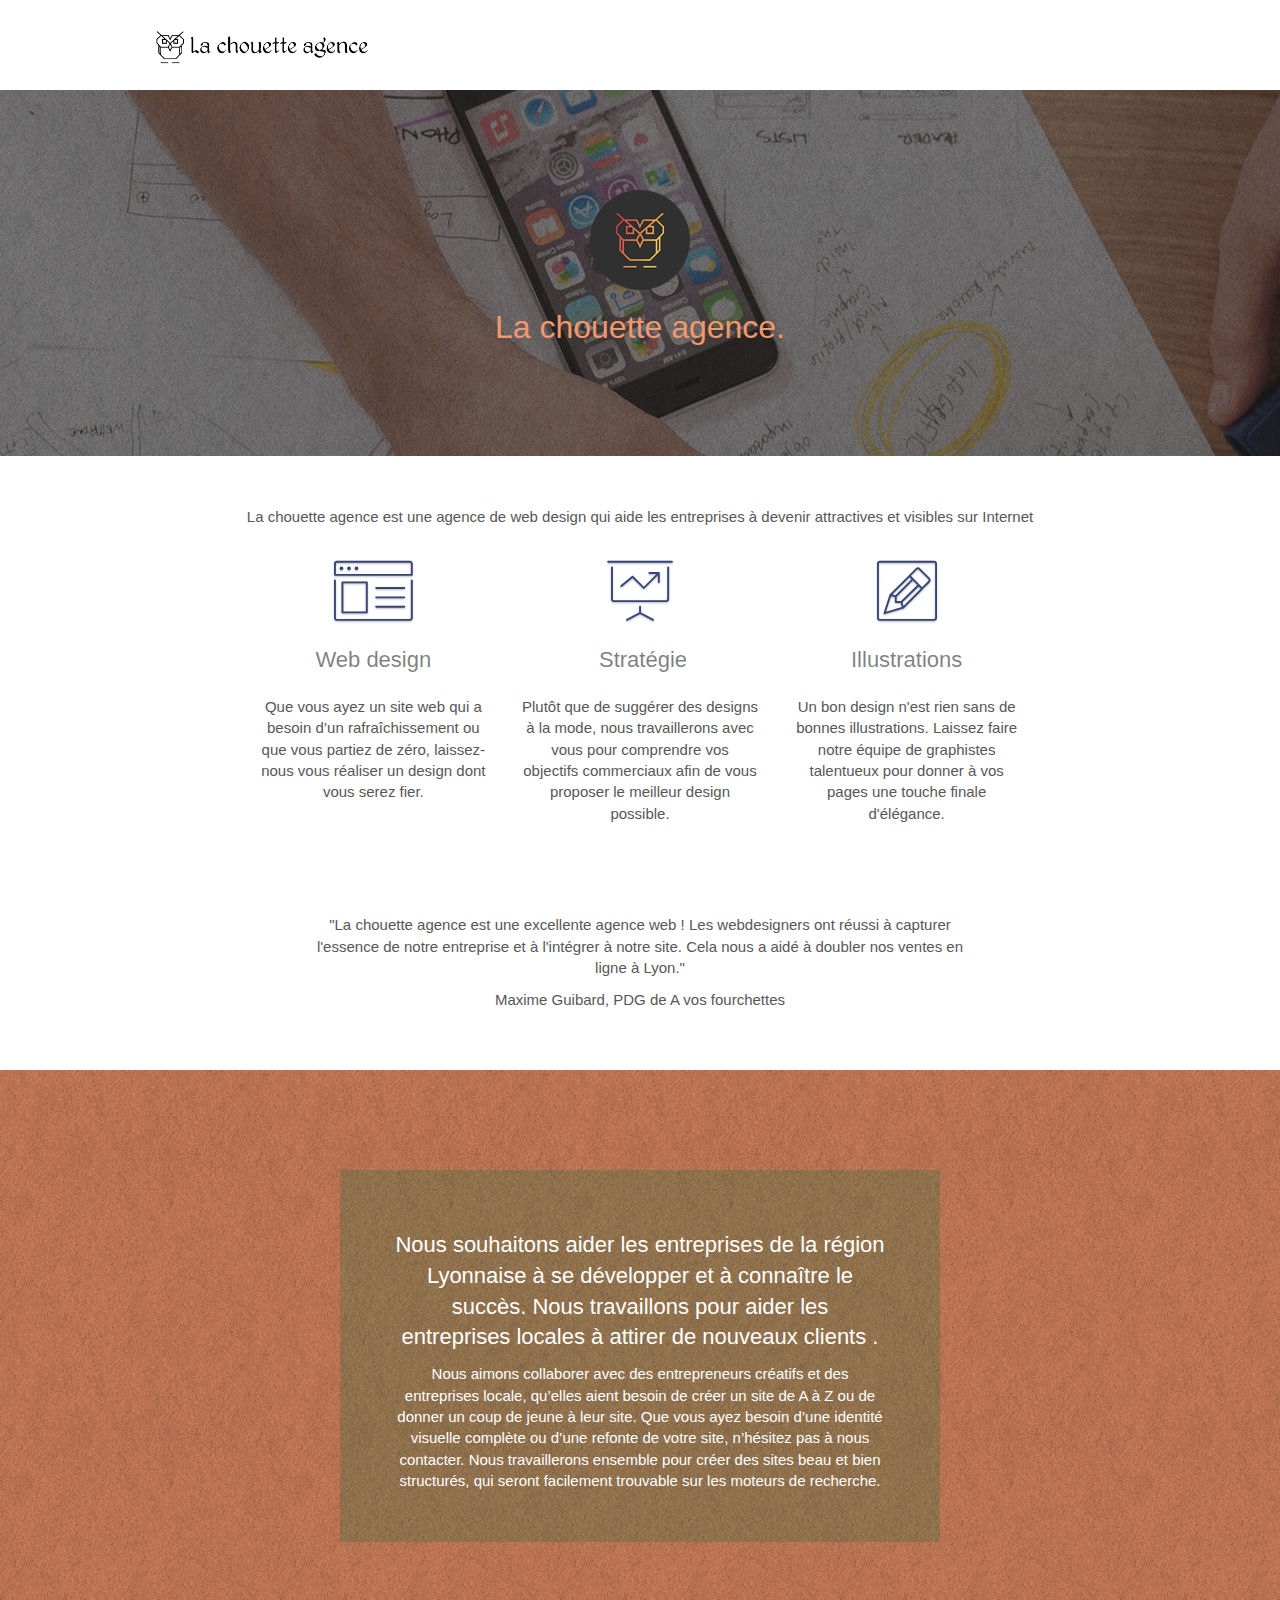
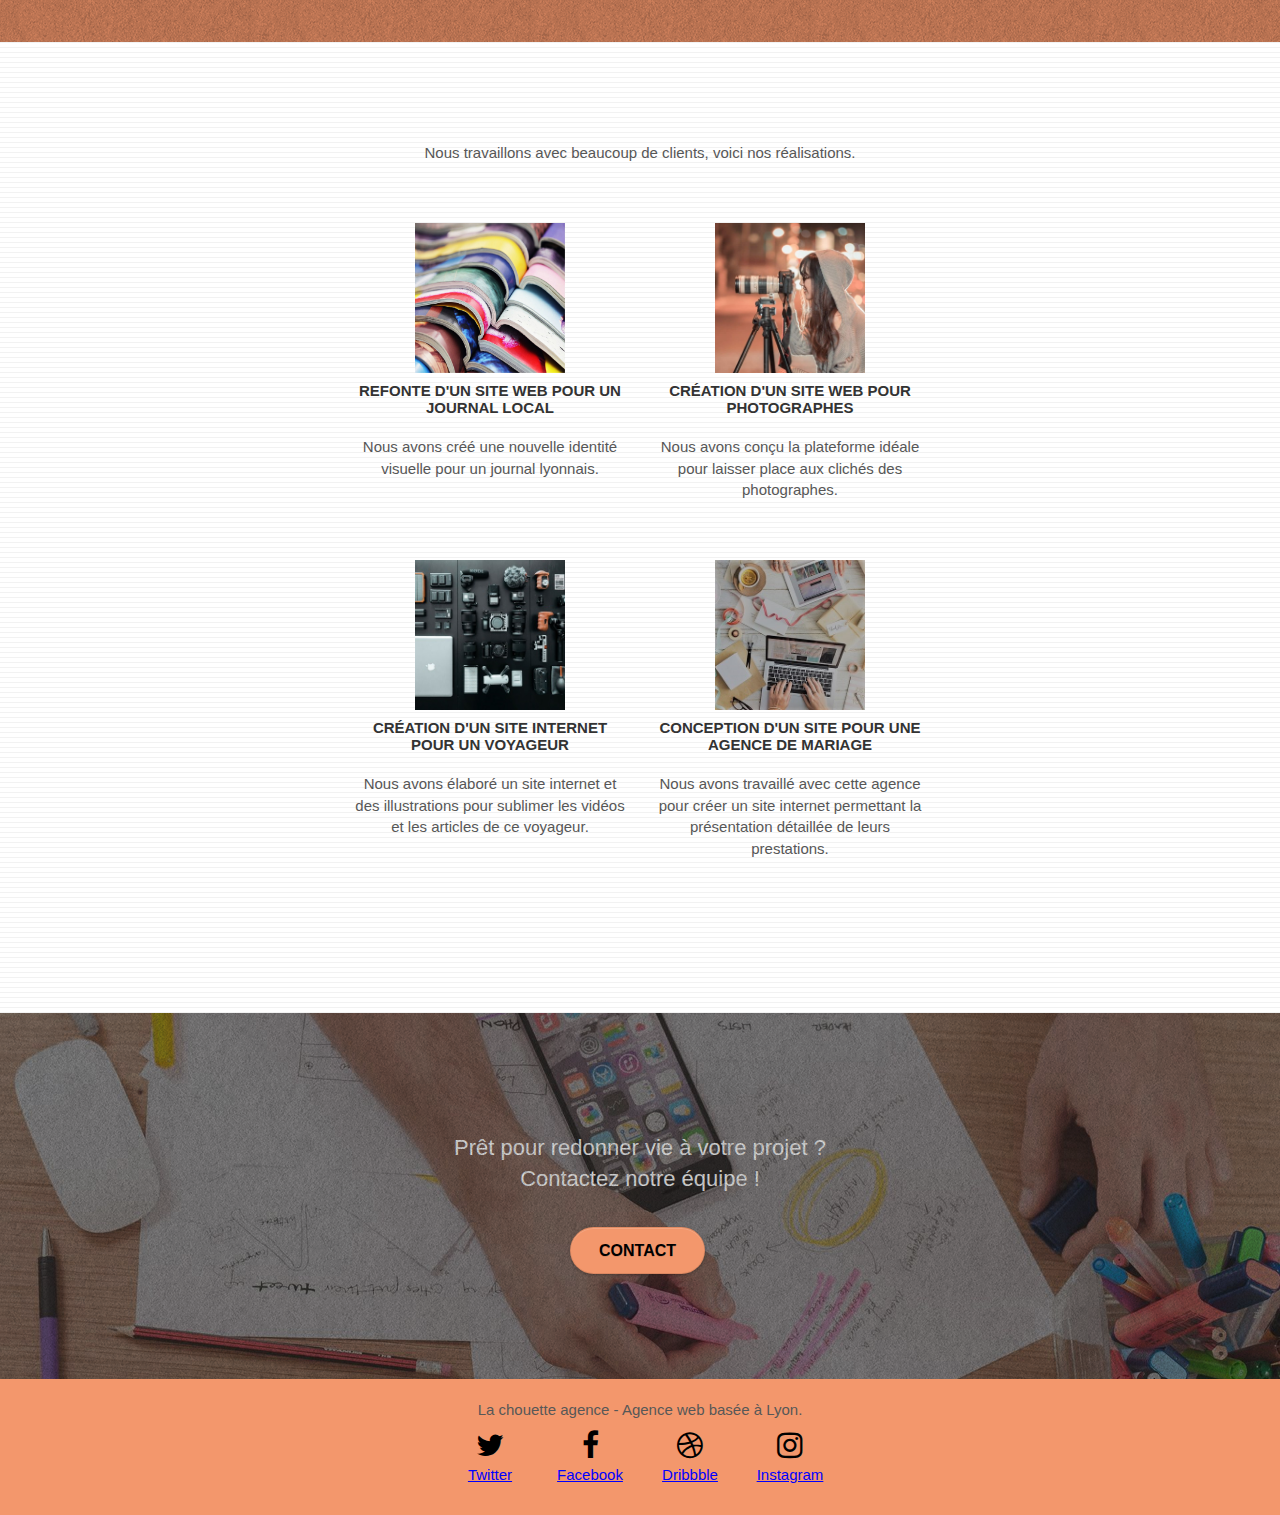
==== commit 2920d1d5: "Ajout de texte dans les liens + couleur + soulignement" ====
--- a/index.html
+++ b/index.html
@@ -211,22 +211,22 @@
                         <div class="row row-no-gutters social">
                             <div class="col-sm-3">
                                 <div class="text-center">
-                                    <a class="social" href="https://twitter.com/"><span class="fa fa-twitter icon-md"></span>Twitter</a>
-                                </div>
-                            </div>
-                            <div class="col-sm-3">
-                                <div class="text-center">
-                                    <a class="social" href="https://fr-fr.facebook.com/"><span class="fa fa-facebook icon-md"></span>Facebook</a>
-                                </div>
-                            </div>
-                            <div class="col-sm-3">
-                                <div class="text-center">
-                                    <a class="social" href="https://dribbble.com/"><span class="fa fa-dribbble icon-md"></span>Dribbble</a>
-                                </div>
-                            </div>
-                            <div class="col-sm-3">
-                                <div class="text-center">
-                                    <a class="social" href="https://www.instagram.com/"><span class="fa fa-instagram icon-md"></span>Instagram</a>
+                                    <a class="social" href="https://twitter.com/"><span class="fa fa-twitter icon-md"></span><p class="liens">Twitter</p></a>
+                                </div>
+                            </div>
+                            <div class="col-sm-3">
+                                <div class="text-center">
+                                    <a class="social" href="https://fr-fr.facebook.com/"><span class="fa fa-facebook icon-md"></span><p class="liens">Facebook</p></a>
+                                </div>
+                            </div>
+                            <div class="col-sm-3">
+                                <div class="text-center">
+                                    <a class="social" href="https://dribbble.com/"><span class="fa fa-dribbble icon-md"></span><p class="liens">Dribbble</p></a>
+                                </div>
+                            </div>
+                            <div class="col-sm-3">
+                                <div class="text-center">
+                                    <a class="social" href="https://www.instagram.com/"><span class="fa fa-instagram icon-md"></span><p class="liens">Instagram</p></a>
                                 </div>
                             </div>
                         </div>
--- a/style.css
+++ b/style.css
@@ -13,11 +13,6 @@
     margin-right: auto;
 }
 
-.row p {
-    text-align: center;
-    color: black !important;
-}
-
 h1,
 h2,
 h3 {
@@ -26,6 +21,12 @@
 
 p {
     font-size: 25px;
+}
+
+.liens
+{
+    color: blue !important;
+    text-decoration: underline;
 }
 
 .contrast {
@@ -1296,7 +1297,6 @@
 .d-bloc .navbar a,
 .d-bloc .navbar-brand,
 .d-bloc a .icon-sm,
-.d-bloc a .icon-md,
 .d-bloc a .icon-lg,
 .d-bloc a .icon-xl,
 .d-bloc h1 a,
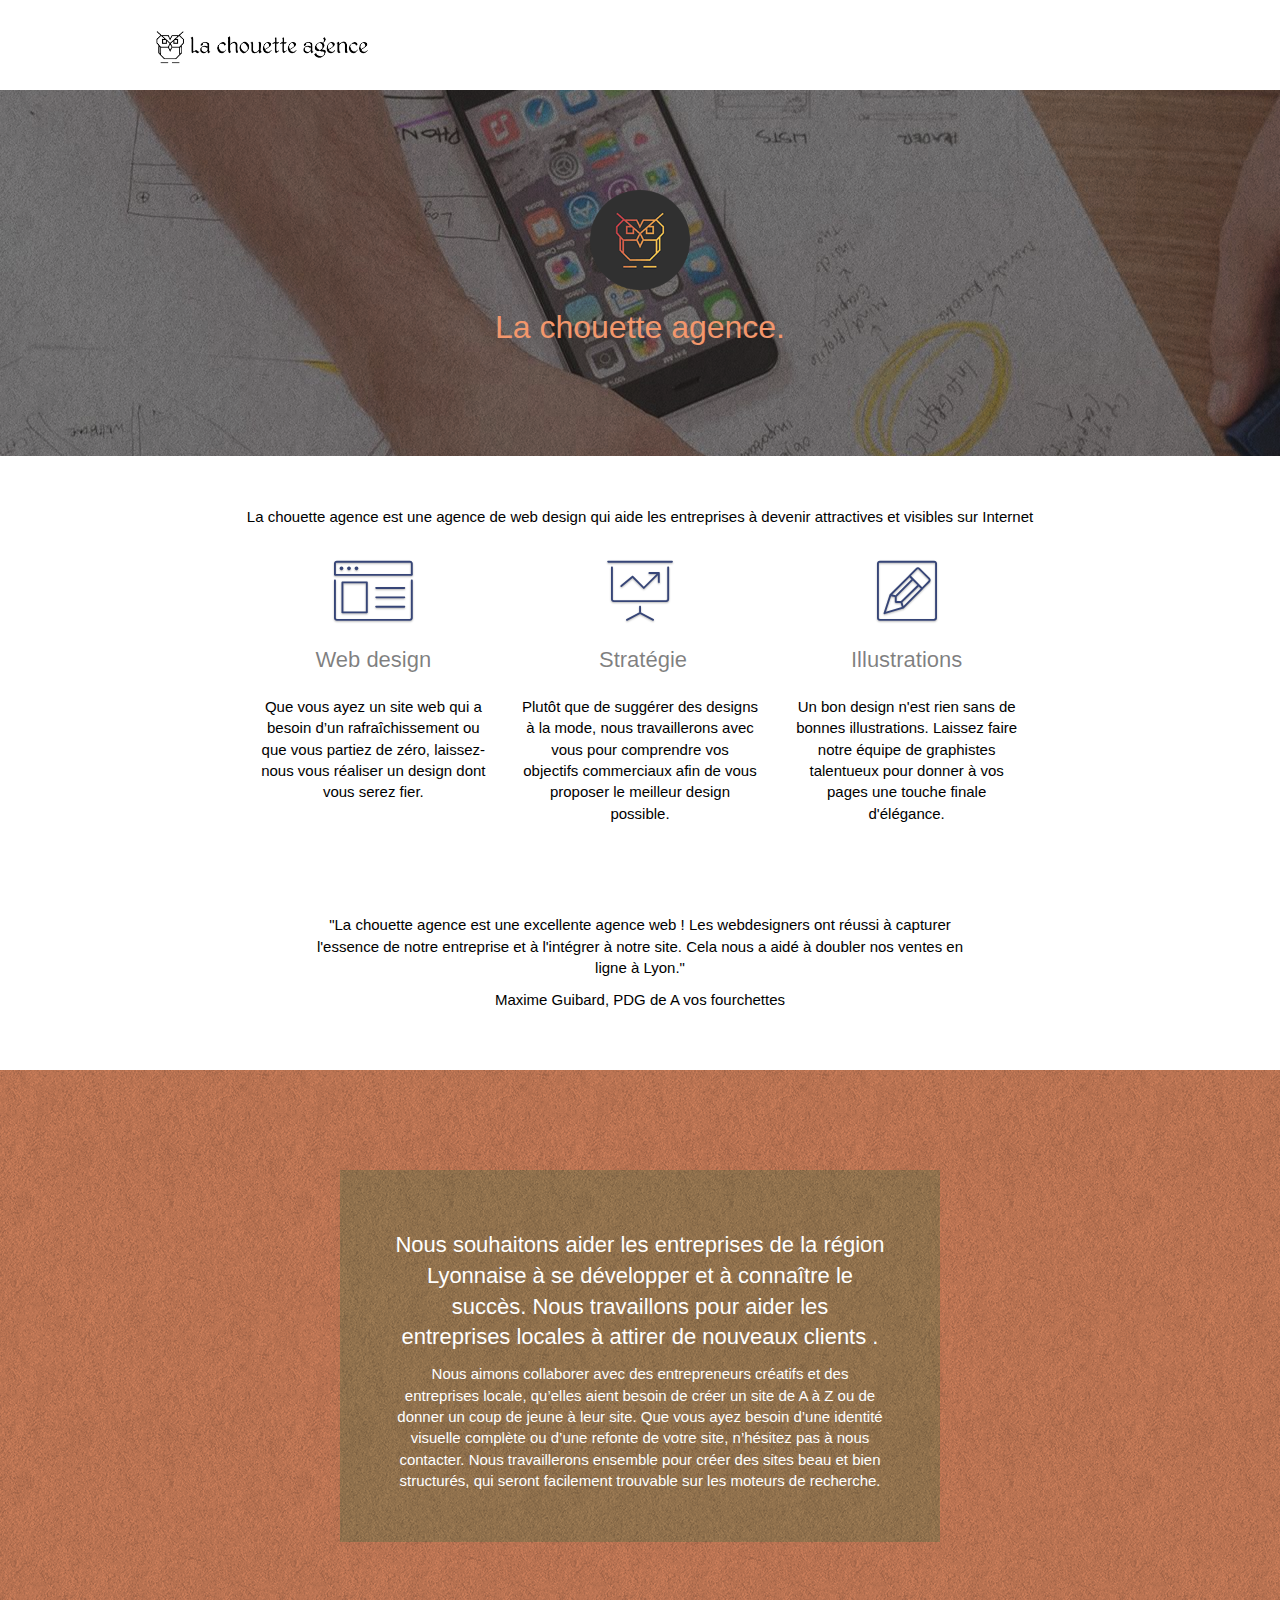
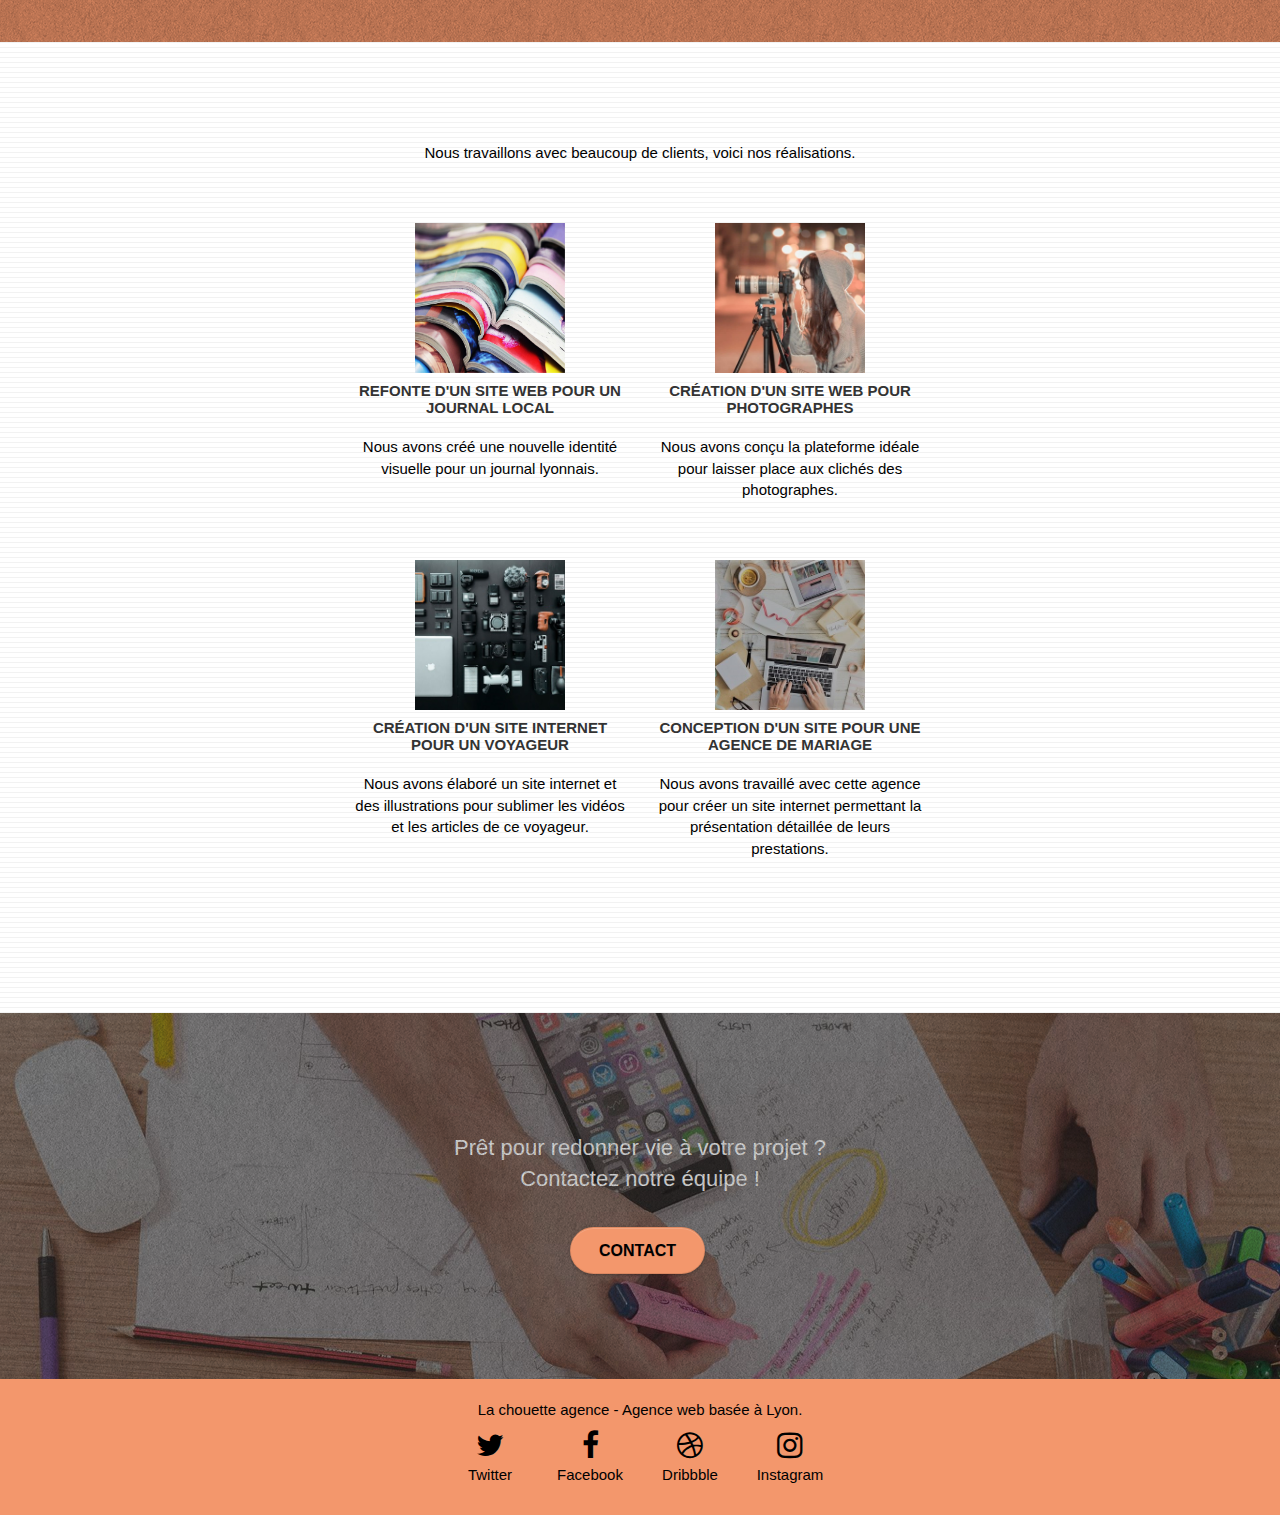
==== commit b785fd70: "Derniers ajustements mise en conformité WCAG 2.0" ====
--- a/index.html
+++ b/index.html
@@ -1,5 +1,5 @@
 <!doctype html>
-<html lang="fr-fr">
+<html lang="fr-FR">
 <head>
     <meta charset="utf-8">
     <meta name="robots" content="index, follow">
@@ -12,18 +12,18 @@
     <link rel="stylesheet" type="text/css" href="./css/et-line-min.css">
     <title>Accueil - La Chouette Agence - Webdesign à Lyon</title>
     <!--Opengraph-->
-    <meta property="og:site_name" content="La chouette agence" />
     <meta property="og:type" content="website" />
     <meta property="og:url" content="https://mehdi-hamida.github.io/Projet-4-Optimisez-un-site-web-existant/" />
     <meta property="og:title" content="La chouette agence - Entreprise de Webdesign à Lyon" />
     <meta property="og:description" content="Nous vous accompagnons pour la création/refonte de votre site internet !" />
-    <meta property="og:image" content="img/la-chouette-agence-banniere-compressor.jpg" />
+    <meta property="og:image" content="https://raw.githubusercontent.com/Mehdi-Hamida/Projet-4-Optimisez-un-site-web-existant/master/img/la-chouette-agence-banniere-compressor.jpg" />
     <!--Twitter Cards-->
     <meta name="twitter:card" content="summary_large_image" />
     <meta name="twitter:site" content="@LaChouetteAgence" />
     <meta name="twitter:title" content="La chouette agence - Entreprise de Webdesign à Lyon" />
     <meta name="twitter:description" content="Nous vous accompagnons pour la création/refonte de votre site internet !" />
-    <meta name="twitter:image" content="img/la-chouette-agence-banniere-compressor.jpg" />
+    <meta name="twitter:image" content="https://raw.githubusercontent.com/Mehdi-Hamida/Projet-4-Optimisez-un-site-web-existant/master/img/la-chouette-agence-banniere-compressor.jpg" />
+    <meta name="twitter:image:alt" content="Illustration de création de site web">
     <meta name="twitter:url" content="https://mehdi-hamida.github.io/Projet-4-Optimisez-un-site-web-existant/" />
 </head>
 
--- a/style.css
+++ b/style.css
@@ -23,7 +23,7 @@
     font-size: 25px;
 }
 
-.liens
+.liens:hover
 {
     color: blue !important;
     text-decoration: underline;
@@ -1825,7 +1825,6 @@
 h4,
 h5,
 h6,
-p,
 label,
 .btn,
 a {
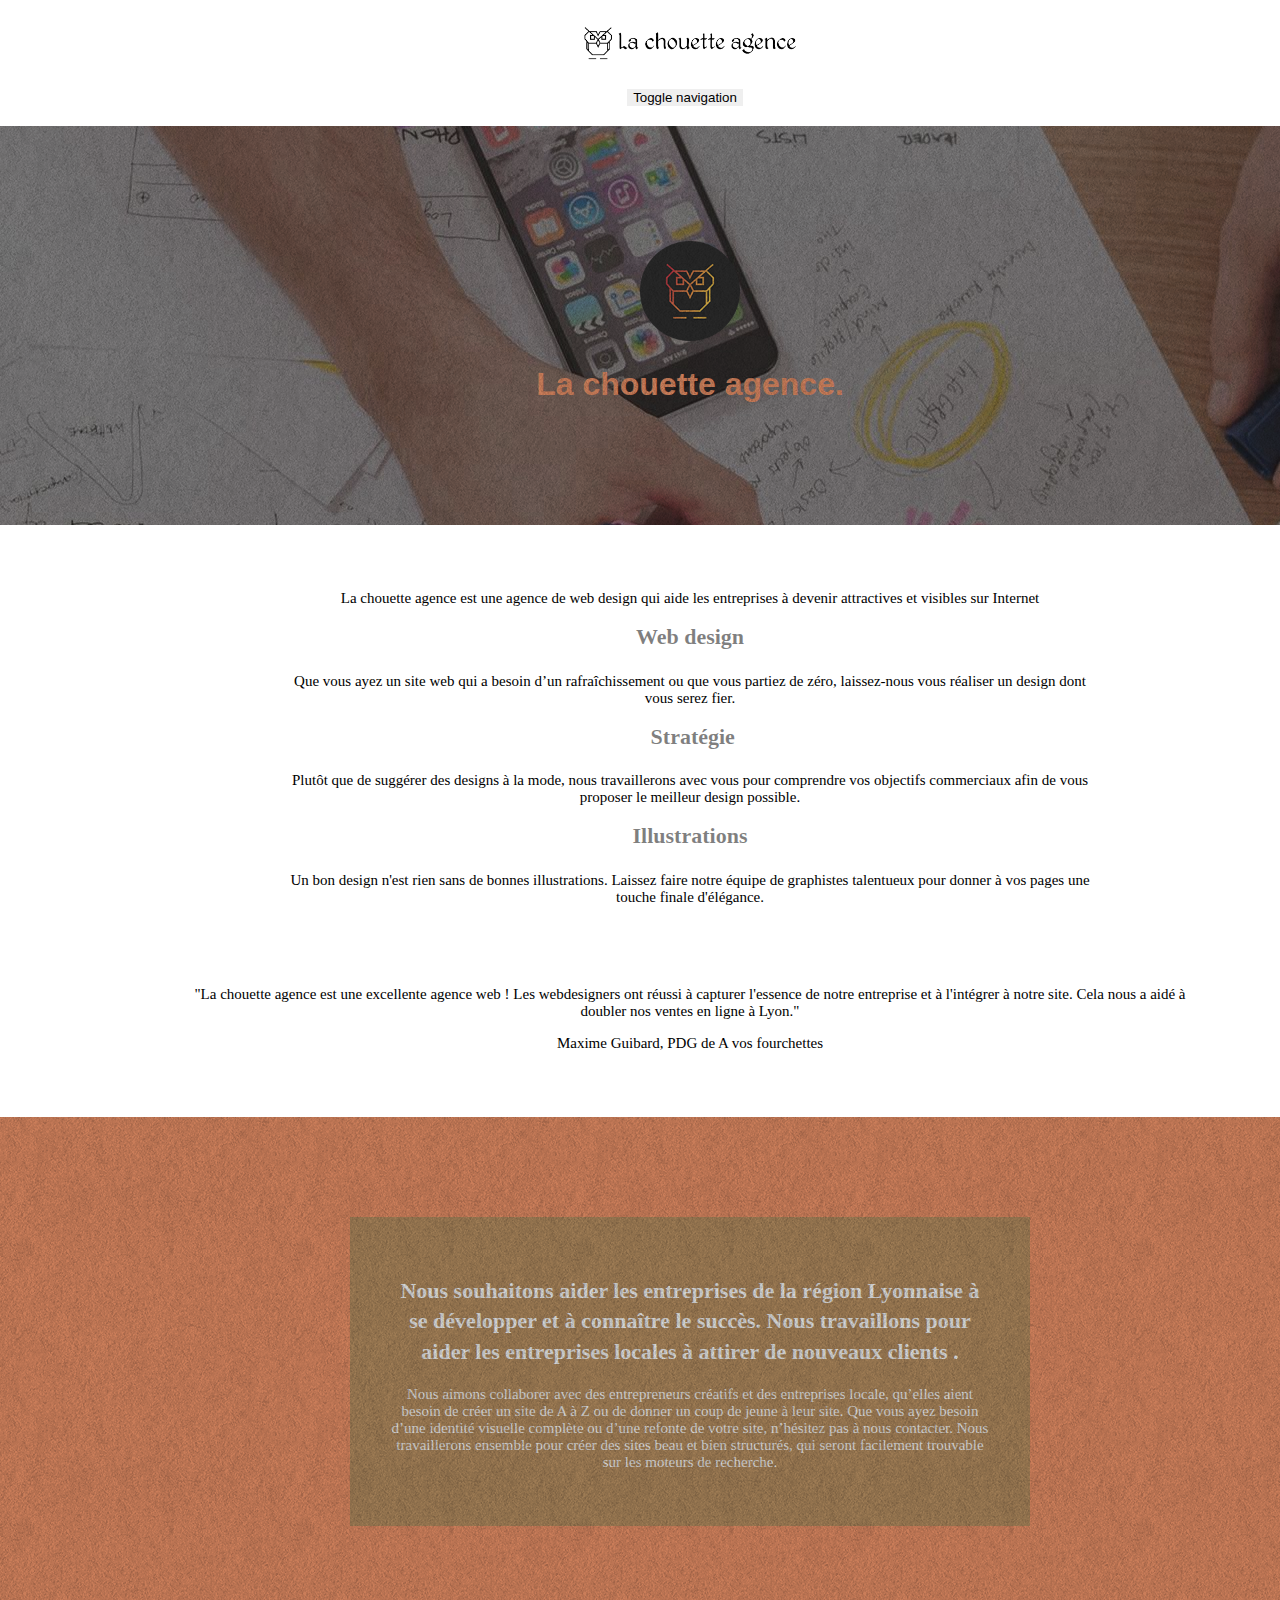
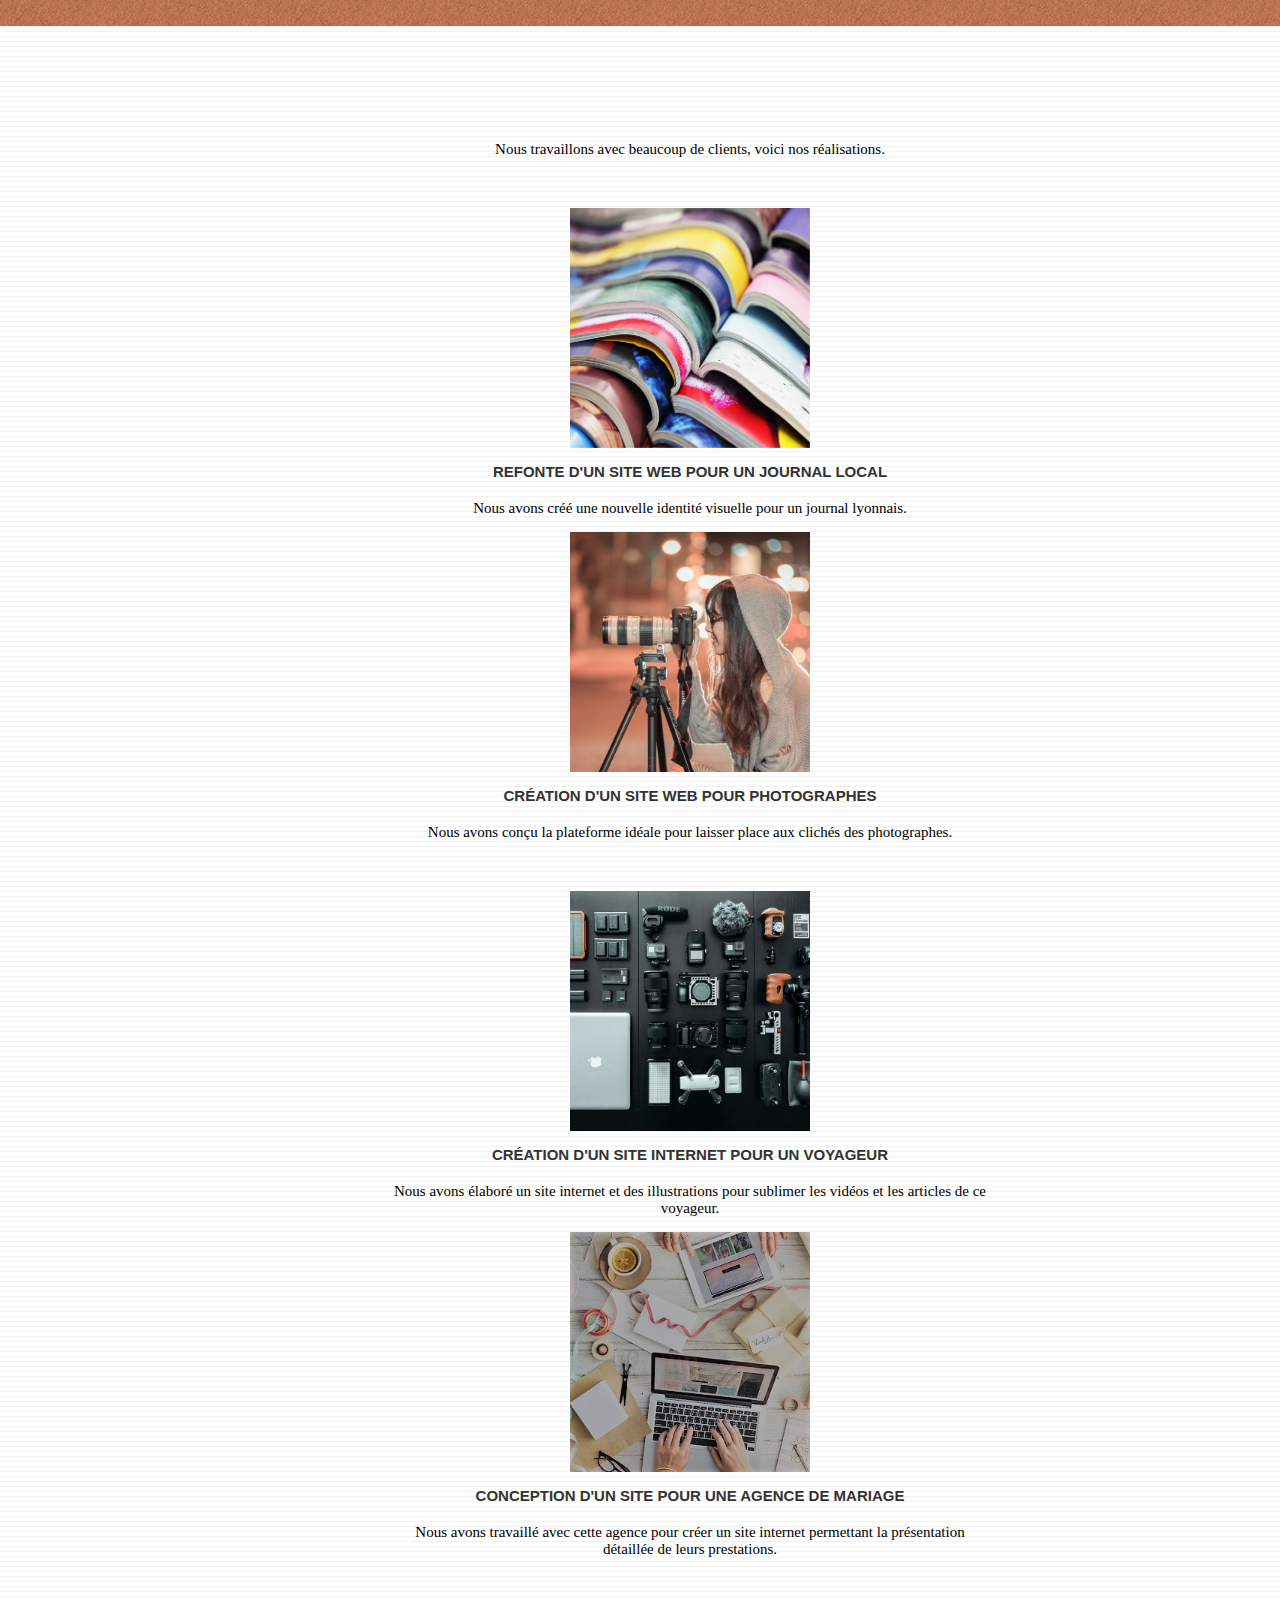
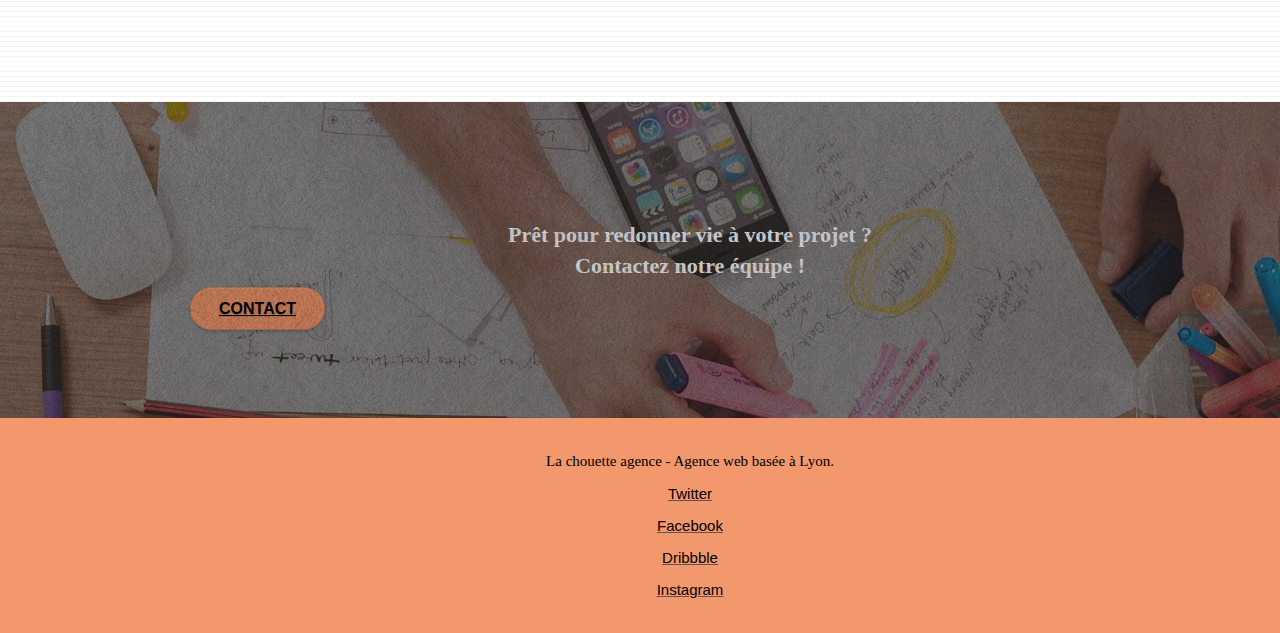
==== commit 161cf595: "Fichiers compressés" ====
--- a/index.html
+++ b/index.html
@@ -1,15 +1,16 @@
 <!doctype html>
 <html lang="fr-FR">
+
 <head>
     <meta charset="utf-8">
     <meta name="robots" content="index, follow">
     <meta name="description" content="La chouette agence, votre entreprise de Web Design sur Lyon">
     <meta name="viewport" content="width=device-width, initial-scale=1.0, viewport-fit=cover">
     <link rel="shortcut icon" type="image/png" href="favicon-compressor.jpg">
-    <link rel="stylesheet" type="text/css" href="./css/bootstrap-min.css">
-    <link rel="stylesheet" type="text/css" href="style.css">
-    <link rel="stylesheet" type="text/css" href="./css/font-awesome-min.css">
-    <link rel="stylesheet" type="text/css" href="./css/et-line-min.css">
+    <link rel="stylesheet" type="text/css" href="./css/bootstrap.min.css">
+    <link rel="stylesheet" type="text/css" href="style.min.css">
+    <link rel="stylesheet" type="text/css" href="./css/font-awesome.min.css">
+    <link rel="stylesheet" type="text/css" href="./css/et-line.min.css">
     <title>Accueil - La Chouette Agence - Webdesign à Lyon</title>
     <!--Opengraph-->
     <meta property="og:type" content="website" />
@@ -211,22 +212,30 @@
                         <div class="row row-no-gutters social">
                             <div class="col-sm-3">
                                 <div class="text-center">
-                                    <a class="social" href="https://twitter.com/"><span class="fa fa-twitter icon-md"></span><p class="liens">Twitter</p></a>
-                                </div>
-                            </div>
-                            <div class="col-sm-3">
-                                <div class="text-center">
-                                    <a class="social" href="https://fr-fr.facebook.com/"><span class="fa fa-facebook icon-md"></span><p class="liens">Facebook</p></a>
-                                </div>
-                            </div>
-                            <div class="col-sm-3">
-                                <div class="text-center">
-                                    <a class="social" href="https://dribbble.com/"><span class="fa fa-dribbble icon-md"></span><p class="liens">Dribbble</p></a>
-                                </div>
-                            </div>
-                            <div class="col-sm-3">
-                                <div class="text-center">
-                                    <a class="social" href="https://www.instagram.com/"><span class="fa fa-instagram icon-md"></span><p class="liens">Instagram</p></a>
+                                    <a class="social" href="https://twitter.com/"><span class="fa fa-twitter icon-md"></span>
+                                        <p class="liens">Twitter</p>
+                                    </a>
+                                </div>
+                            </div>
+                            <div class="col-sm-3">
+                                <div class="text-center">
+                                    <a class="social" href="https://fr-fr.facebook.com/"><span class="fa fa-facebook icon-md"></span>
+                                        <p class="liens">Facebook</p>
+                                    </a>
+                                </div>
+                            </div>
+                            <div class="col-sm-3">
+                                <div class="text-center">
+                                    <a class="social" href="https://dribbble.com/"><span class="fa fa-dribbble icon-md"></span>
+                                        <p class="liens">Dribbble</p>
+                                    </a>
+                                </div>
+                            </div>
+                            <div class="col-sm-3">
+                                <div class="text-center">
+                                    <a class="social" href="https://www.instagram.com/"><span class="fa fa-instagram icon-md"></span>
+                                        <p class="liens">Instagram</p>
+                                    </a>
                                 </div>
                             </div>
                         </div>
--- a/style.min.css
+++ b/style.min.css
@@ -0,0 +1 @@
+body{margin:0;padding:0;background:#FFF;overflow-x:hidden;-webkit-font-smoothing:antialiased;-moz-osx-font-smoothing:grayscale}.illustrations{width:25rem;margin-left:auto;margin-right:auto}h1,h2,h3{text-align:center}p{font-size:25px}.liens:hover{color:blue!important;text-decoration:underline}.contrast{color:white}#white{color:white!important}header{text-align:center}#enseigne{margin:auto}.navbar-brand:focus,#name:focus,#email:focus,#input_504:focus,#message:focus,.btn-atomic-tangerine:focus,.social:focus{box-shadow:0 0 5px rgba(81,203,238,1);border:1px solid rgba(81,203,238,1)}.navbar-brand:hover{border:1px solid orange}a .social{color:black}a,button{transition:all .3s ease-in-out;outline:none!important}a:hover{text-decoration:none;cursor:pointer}#page-loading-blocs-notifaction{position:fixed;top:0;bottom:0;width:100%;display:none;background:#FFF url(img/pageload-spinner.gif) no-repeat center center}.bloc{width:100%;clear:both;background:50% 50% no-repeat;padding:0 50px;-webkit-background-size:cover;-moz-background-size:cover;-o-background-size:cover;background-size:cover;position:relative}.bloc .container{padding-left:0;padding-right:0}.bloc-lg{padding:100px 50px}.bloc-md{padding:50px}.bloc-sm{padding:20px 50px}.bg-center,.bg-l-edge,.bg-r-edge,.bg-t-edge,.bg-b-edge,.bg-tl-edge,.bg-bl-edge,.bg-tr-edge,.bg-br-edge,.bg-repeat{-webkit-background-size:auto!important;-moz-background-size:auto!important;-o-background-size:auto!important;background-size:auto!important}.bg-repeat{background:repeat}.bg-t-edge{background:top no-repeat}.bloc-bg-texture::before{content:"";background-size:2px 2px;position:absolute;top:0;bottom:0;left:0;right:0}.texture-paper::before{background:url(img/texture-paper-compressor.png);background-size:280px 280px}.b-parallax{background-attachment:fixed}.d-bloc{color:rgba(255,255,255,.7)}.d-bloc button:hover{color:rgba(255,255,255,.9)}.d-bloc .icon-round,.d-bloc .icon-square,.d-bloc .icon-rounded,.d-bloc .icon-semi-rounded-a,.d-bloc .icon-semi-rounded-b{border-color:rgba(255,255,255,.9)}.d-bloc .divider-h span{border-color:rgba(255,255,255,.2)}.d-bloc .a-btn,.d-bloc .navbar a,.d-bloc .navbar-brand,.d-bloc a .icon-sm,.d-bloc a .icon-md,.d-bloc a .icon-lg,.d-bloc a .icon-xl,.d-bloc h1 a,.d-bloc h2 a,.d-bloc h3 a,.d-bloc h4 a,.d-bloc h5 a,.d-bloc h6 a,.d-bloc p a{color:black}.d-bloc .a-btn:hover,.d-bloc .navbar a:hover,.d-bloc .navbar-brand:hover,.d-bloc a:hover .icon-sm,.d-bloc a:hover .icon-md,.d-bloc a:hover .icon-lg,.d-bloc a:hover .icon-xl,.d-bloc h1 a:hover,.d-bloc h2 a:hover,.d-bloc h3 a:hover,.d-bloc h4 a:hover,.d-bloc h5 a:hover,.d-bloc h6 a:hover,.d-bloc p a:hover{color:rgba(255,255,255,1)}.d-bloc .navbar-toggle .icon-bar{background:rgba(255,255,255,1)}.d-bloc .btn-wire,.d-bloc .btn-wire:hover{color:rgba(255,255,255,1);border-color:rgba(255,255,255,1)}.d-bloc .panel{color:rgba(0,0,0,.5)}.d-bloc .panel button:hover{color:rgba(0,0,0,.7)}.d-bloc .panel icon{border-color:rgba(0,0,0,.7)}.d-bloc .panel .divider-h span{border-color:rgba(0,0,0,.1)}.d-bloc .panel .a-btn{color:rgba(0,0,0,.6)}.d-bloc .panel .a-btn:hover{color:rgba(0,0,0,1)}.d-bloc .panel .btn-wire,.d-bloc .panel .btn-wire:hover{color:rgba(0,0,0,.7);border-color:rgba(0,0,0,.3)}.d-bloc .panel,.l-bloc{color:rgba(0,0,0,.5)}.d-bloc .panel button:hover,.l-bloc button:hover{color:rgba(0,0,0,.7)}.l-bloc .icon-round,.l-bloc .icon-square,.l-bloc .icon-rounded,.l-bloc .icon-semi-rounded-a,.l-bloc .icon-semi-rounded-b{border-color:rgba(0,0,0,.7)}.d-bloc .panel .divider-h span,.l-bloc .divider-h span{border-color:rgba(0,0,0,.1)}.d-bloc .panel .a-btn,.l-bloc .a-btn,.l-bloc .navbar a,.l-bloc .navbar-brand,.l-bloc a .icon-sm,.l-bloc a .icon-md,.l-bloc a .icon-lg,.l-bloc a .icon-xl,.l-bloc h1 a,.l-bloc h2 a,.l-bloc h3 a,.l-bloc h4 a,.l-bloc h5 a,.l-bloc h6 a,.l-bloc p a{color:rgba(0,0,0,.6)}.d-bloc .panel .a-btn:hover,.l-bloc .a-btn:hover,.l-bloc .navbar a:hover,.l-bloc .navbar-brand:hover,.l-bloc a:hover .icon-sm,.l-bloc a:hover .icon-md,.l-bloc a:hover .icon-lg,.l-bloc a:hover .icon-xl,.l-bloc h1 a:hover,.l-bloc h2 a:hover,.l-bloc h3 a:hover,.l-bloc h4 a:hover,.l-bloc h5 a:hover,.l-bloc h6 a:hover,.l-bloc p a:hover{color:rgba(0,0,0,1)}.l-bloc .navbar-toggle .icon-bar{color:rgba(0,0,0,.6)}.d-bloc .panel .btn-wire,.d-bloc .panel .btn-wire:hover,.l-bloc .btn-wire,.l-bloc .btn-wire:hover{color:rgba(0,0,0,.7);border-color:rgba(0,0,0,.3)}.voffset{margin-top:30px}.voffset-lg{margin-top:80px}.row-no-gutters{margin-right:0;margin-left:0}.row.row-no-gutters>[class^="col-"],.row.row-no-gutters>[class*=" col-"]{padding-right:0;padding-left:0}#bloc-1-hero h1{font-size:32px}.navbar{margin-bottom:0;z-index:1}.navbar-brand{height:auto;padding:3px 15px;font-size:25px;font-weight:400;font-weight:600;line-height:44px;display:block;margin:auto}.navbar-brand img{max-height:200px;display:inline}.navbar-brand img[src$=svg]{min-width:100px}.nav-center .navbar-brand img{margin:0}.navbar .nav{padding-top:2px;margin-right:-16px;float:right;z-index:1}.nav>li{float:left;margin-top:4px;font-size:16px}.navbar-nav .open .dropdown-menu>li>a{text-align:inherit}.nav>li a:hover,.nav>li a:focus{background:transparent}.navbar-toggle{margin:10px 10px 0 0;border:0}.navbar-toggle:hover{background:transparent!important}.navbar-toggle .icon-bar{background-color:rgba(0,0,0,.5);width:26px}.nav-invert .navbar .nav{float:left}.nav-invert .navbar-header,.nav-invert .navbar-brand{float:right;position:relative;z-index:2}@media (min-width:768px){.site-navigation{position:absolute;top:50%;right:20px;transform:translate(0,-50%);-webkit-transform:translateY(-50%)}.nav>li .dropdown-menu a,.nav>li .dropdown-menu a:hover{color:#484848}.nav-invert .site-navigation{left:0;right:0}.nav-center{text-align:center}.nav-center .navbar-header{width:100%}.nav-center .navbar-header,.nav-center .navbar-brand,.nav-center .nav>li{float:none;display:inline-block}.nav-center .site-navigation{position:relative;width:100%;right:0;margin-right:0;margin-top:20px}.nav-center.mini-nav .navbar-toggle{float:none;margin:10px auto 0}}.nav>li>.dropdown a{background:none!important;display:block;padding:14px 15px}nav .caret{margin:0 5px}.dropdown-menu .dropdown-menu{top:-8px;left:100%}.dropdown-menu .dropmenu-flow-right{top:100%;left:0;margin-left:-1px;border-top-left-radius:0;border-top-right-radius:0}.dropdown-menu .dropdown span{border:4px solid black;border-top-color:transparent;border-right-color:transparent;border-bottom-color:transparent;margin:6px -5px 0 0!important;float:right}.mg-md{margin-top:10px;margin-bottom:20px}.mg-lg{margin-top:10px;margin-bottom:40px}.btn{margin:0 5px 5px 0}.btn.pull-right{margin:0 0 5px 5px}.btn-d,.btn-d:hover,.btn-d:focus{color:#FFF;background:rgba(0,0,0,.3)}button{outline:none!important}.btn-rd{border-radius:40px}.btn-clean{border:1px solid rgba(0,0,0,.08);border-bottom-color:rgba(0,0,0,.1);text-shadow:0 1px 0 rgba(0,0,1,.1);box-shadow:0 1px 3px rgba(0,0,1,.25),inset 0 1px 0 0 rgba(255,255,255,.15)}.icon-md{font-size:30px!important}.icon-lg{font-size:60px!important}.sm-shadow{text-shadow:0 1px 2px rgba(0,0,0,.3)}.panel-sq,.panel-sq .panel-heading,.panel-sq .panel-footer{border-radius:0}.panel-rd{border-radius:30px}.panel-rd .panel-heading{border-radius:29px 29px 0 0}.panel-rd .panel-footer{border-radius:0 0 29px 29px}.form-control{border-color:rgba(0,0,0,.1);box-shadow:none}.scrollToTop{width:40px;height:40px;position:fixed;bottom:20px;right:20px;display:none;transition:all .3s ease-in-out}.scrollToTop span{margin-top:6px}.showScrollTop{font-size:14px;opacity:1}a[data-lightbox]{position:relative;display:block;text-align:center}a[data-lightbox]:hover::before{content:"+";font-family:"HelveticaNeue-Light","Helvetica Neue Light","Helvetica Neue",Helvetica,Arial;font-size:32px;width:50px;height:50px;margin-left:-25px;border-radius:50%;background:rgba(0,0,0,.6);color:#FFF;font-weight:100;z-index:1;position:absolute;top:50%;transform:translateY(-50%);-webkit-transform:translateY(-50%)}a[data-lightbox]:hover img{opacity:.6;-webkit-animation-fill-mode:none;animation-fill-mode:none}#lightbox-modal{display:flex;align-items:center}#lightbox-modal .modal-dialog{width:90%;max-width:900px;margin:0 auto 0}#lightbox-modal .modal-dialog img{max-height:90vh;margin:0 auto}.lightbox-caption{padding:20px;color:#FFF;background:rgba(0,0,0,.5);position:absolute;left:15px;right:15px;bottom:5px}.close-lightbox{color:#FFF;font-size:30px;position:absolute;top:20px;right:20px;display:none;background:rgba(0,0,0,.5);border:none;line-height:30px;padding:0 9px 5px;opacity:.3}.close-lightbox:hover,.next-lightbox:hover,.prev-lightbox:hover{opacity:1;color:#FFF}.next-lightbox,.prev-lightbox{font-size:20px;color:rgba(255,255,255,.9);background:rgba(0,0,0,.5);transition:all .2s ease-in-out;position:absolute;top:45%;z-index:1;opacity:.4}.next-lightbox{padding:6px 8px 1px 13px;right:25px}.prev-lightbox{padding:6px 13px 1px 10px;left:25px}.snapshot-lb .modal-body{padding-bottom:45px}.snapshot-lb .lightbox-caption{padding:0;color:rgba(0,0,0,.5);background:none}h1,h3,h4,h5,h6,label,.btn,a{font-family:"helvetica";font-size:20px;color:#575757}.container{max-width:1000px;margin-left:auto;margin-right:auto}.hero-bloc-text{font-size:38px}.hero-bloc-text-sub{font-size:36px}.statement-bloc-text{line-height:26px;font-style:italic;font-size:20px;text-align:center;font-weight:lighter;max-width:520px;margin:auto auto auto auto}.tight-width-whitespace{max-width:600px;margin:auto auto auto auto}.h1{font-size:20px;font-family:"Open Sans"}.cta-hero{margin-top:22px;color:#FFFFFF!important;text-transform:uppercase;padding:12px 28px 12px 28px;font-size:16px;font-weight:700}.social{max-width:400px;margin:auto auto auto auto}h2{font-size:22px;line-height:1.4em}h3{font-size:15px;text-transform:uppercase;font-weight:700;color:#333333!important}.med-width-whitespace{max-width:800px;margin:auto auto auto auto;box-shadow:0 0 0 #000}h1{color:#333333!important}h4{color:#333333!important}.icons{margin-bottom:14px;margin-top:24px}.white{color:#FFFFFF!important}.portfolio-thumb{margin-bottom:24px}.portfolio-row{margin-bottom:44px;margin-top:50px}.avatar{box-shadow:0 4px 9px rgba(0,0,0,.3)}.black-background{background-color:rgba(165,147,99,.7);padding:40px 40px 40px 40px}.bold-link{font-weight:900;text-decoration:underline!important}.bgc-white{background-color:#FFF}.bgc-dark-slate-blue{background-color:#364577}.bgc-atomic-tangerine{background-color:#F3976C}.tc-white{color:#F3976C!important}.btn-atomic-tangerine{background:#F3976C;color:black!important}.btn-atomic-tangerine:hover{background:#c27956!important;color:black!important}.ltc-white{color:#FFFFFF!important}.ltc-white:hover{color:#cccccc!important}.ltc-atomic-tangerine{color:#F3976C!important}.ltc-atomic-tangerine:hover{color:#c27956!important}.icon-dark-slate-blue{color:#364577!important;border-color:#364577!important}.bg-dots-bg{background-image:url(img/dots-bg-compressor.png)}.bg-lines-h2-bg{background-image:url(img/lines-h2-bg-compressor.png)}.bg-banniere{background-image:url(img/la-chouette-agence-banniere-compressor.jpg)}.bg-presentation{background-image:url(img/image-de-presentation-compressor.jpg)}@media (max-width:1024px){.bloc{padding-left:20px;padding-right:20px}.bloc.full-width-bloc,.bloc-tile-2.full-width-bloc .container,.bloc-tile-3.full-width-bloc .container,.bloc-tile-4.full-width-bloc .container{padding-left:0;padding-right:0}}@media (max-width:992px) and (min-width:768px){.navbar .nav{max-width:80%}.nav-center.navbar .nav{max-width:100%}}@media only screen and (min-width:768px) and (max-width:1024px) and (orientation:landscape){.b-parallax{background-attachment:scroll}}@media only screen and (min-width:1024px) and (max-width:1366px) and (-webkit-min-device-pixel-ratio:1.5){.b-parallax{background-attachment:scroll}}@media (max-width:991px){.container{width:100%}.b-parallax{background-attachment:scroll}.page-container,#hero-bloc{overflow-x:hidden;position:relative}.bloc-group,.bloc-group .bloc{display:block;width:100%}}@media (max-width:767px){.page-container{overflow-x:hidden;position:relative}h1,h2,h3,h4,h5,h6,p,#disqus_thread{padding-left:10px!important;padding-right:10px!important}.b-parallax{background-attachment:scroll}.navbar .nav{padding-top:0;border-top:1px solid rgba(0,0,0,.2);float:none!important}.navbar.row{margin-left:0;margin-right:0}.site-navigation{position:inherit;transform:none;-webkit-transform:none;-ms-transform:none}.nav>li{margin-top:0;border-bottom:1px solid rgba(0,0,0,.1);background:rgba(0,0,0,.05);text-align:left;padding-left:15px;width:100%}.nav>li:hover{background:rgba(0,0,0,.08)}.dropdown .dropdown a .caret{float:none;margin:5px 0 0 10px!important;border:4px solid black;border-bottom-color:transparent;border-right-color:transparent;border-left-color:transparent}#hero-bloc .navbar .nav{background:rgba(0,0,0,.8)}#hero-bloc .navbar .nav a{color:rgba(255,255,255,.6)}.hero{padding:50px 0}.hero-nav{left:-1px;right:-1px}.navbar-collapse{padding:0;overflow-x:hidden;-webkit-box-shadow:none;box-shadow:none}.navbar-brand img{max-height:40px;width:auto}.nav-invert .navbar-header{float:none;width:100%}.nav-invert .navbar-toggle{float:left;margin-left:10px}.bloc{padding-left:0;padding-right:0}.bloc-xxl,.bloc-xl,.bloc-lg{padding:40px 0}.bloc-sm,.bloc-md{padding-left:0;padding-right:0}.bloc-tile-2 .container,.bloc-tile-3 .container,.bloc-tile-4 .container,.bloc-fill-screen .fill-bloc-top-edge,.bloc-fill-screen .fill-bloc-bottom-edge{padding-left:0;padding-right:0}.a-block{padding:0 10px}.btn-dwn{display:none}.voffset{margin-top:5px}.voffset-md{margin-top:20px}.voffset-lg{margin-top:30px}form{padding:5px}.close-lightbox{display:inline-block}.blocsapp-device-iphone5{background-size:216px 425px;padding-top:60px;width:216px;height:425px}.blocsapp-device-iphone5 img{width:180px;height:320px}}@media (max-width:400px){.bloc{padding-left:0;padding-right:0}}@media (max-width:767px){.bloc-mob-center-text{text-align:center}}body{margin:0;padding:0;background:#FFF;overflow-x:hidden;-webkit-font-smoothing:antialiased;-moz-osx-font-smoothing:grayscale}.illustrations{width:15rem;margin-left:auto;margin-right:auto}.row p{text-align:center;color:black}h1,h2,h3{text-align:center}.contrast{color:white}header{text-align:center}#enseigne{margin:auto}a,button{transition:all .3s ease-in-out;outline:none!important}a:hover{text-decoration:none;cursor:pointer}#page-loading-blocs-notifaction{position:fixed;top:0;bottom:0;width:100%;display:none;background:#FFF url(img/pageload-spinner.gif) no-repeat center center}.bloc{width:100%;clear:both;background:50% 50% no-repeat;padding:0 50px;-webkit-background-size:cover;-moz-background-size:cover;-o-background-size:cover;background-size:cover;position:relative}.bloc .container{padding-left:0;padding-right:0}.bloc-lg{padding:100px 50px}.bloc-md{padding:50px}.bloc-sm{padding:20px 50px}.bg-center,.bg-l-edge,.bg-r-edge,.bg-t-edge,.bg-b-edge,.bg-tl-edge,.bg-bl-edge,.bg-tr-edge,.bg-br-edge,.bg-repeat{-webkit-background-size:auto!important;-moz-background-size:auto!important;-o-background-size:auto!important;background-size:auto!important}.bg-repeat{background:repeat}.bg-t-edge{background:top no-repeat}.bloc-bg-texture::before{content:"";background-size:2px 2px;position:absolute;top:0;bottom:0;left:0;right:0}.texture-paper::before{background:url(img/texture-paper-compressor.png);background-size:280px 280px}.b-parallax{background-attachment:fixed}.d-bloc{color:rgba(255,255,255,.7)}.d-bloc button:hover{color:rgba(255,255,255,.9)}.d-bloc .icon-round,.d-bloc .icon-square,.d-bloc .icon-rounded,.d-bloc .icon-semi-rounded-a,.d-bloc .icon-semi-rounded-b{border-color:rgba(255,255,255,.9)}.d-bloc .divider-h span{border-color:rgba(255,255,255,.2)}.d-bloc .a-btn,.d-bloc .navbar a,.d-bloc .navbar-brand,.d-bloc a .icon-sm,.d-bloc a .icon-lg,.d-bloc a .icon-xl,.d-bloc h1 a,.d-bloc h2 a,.d-bloc h3 a,.d-bloc h4 a,.d-bloc h5 a,.d-bloc h6 a,.d-bloc p a{color:rgba(255,255,255,.6)}.d-bloc .a-btn:hover,.d-bloc .navbar a:hover,.d-bloc .navbar-brand:hover,.d-bloc a:hover .icon-sm,.d-bloc a:hover .icon-md,.d-bloc a:hover .icon-lg,.d-bloc a:hover .icon-xl,.d-bloc h1 a:hover,.d-bloc h2 a:hover,.d-bloc h3 a:hover,.d-bloc h4 a:hover,.d-bloc h5 a:hover,.d-bloc h6 a:hover,.d-bloc p a:hover{color:rgba(255,255,255,1)}.d-bloc .navbar-toggle .icon-bar{background:rgba(255,255,255,1)}.d-bloc .btn-wire,.d-bloc .btn-wire:hover{color:rgba(255,255,255,1);border-color:rgba(255,255,255,1)}.d-bloc .panel{color:rgba(0,0,0,.5)}.d-bloc .panel button:hover{color:rgba(0,0,0,.7)}.d-bloc .panel icon{border-color:rgba(0,0,0,.7)}.d-bloc .panel .divider-h span{border-color:rgba(0,0,0,.1)}.d-bloc .panel .a-btn{color:rgba(0,0,0,.6)}.d-bloc .panel .a-btn:hover{color:rgba(0,0,0,1)}.d-bloc .panel .btn-wire,.d-bloc .panel .btn-wire:hover{color:rgba(0,0,0,.7);border-color:rgba(0,0,0,.3)}.d-bloc .panel,.l-bloc{color:rgba(0,0,0,.5)}.d-bloc .panel button:hover,.l-bloc button:hover{color:rgba(0,0,0,.7)}.l-bloc .icon-round,.l-bloc .icon-square,.l-bloc .icon-rounded,.l-bloc .icon-semi-rounded-a,.l-bloc .icon-semi-rounded-b{border-color:rgba(0,0,0,.7)}.d-bloc .panel .divider-h span,.l-bloc .divider-h span{border-color:rgba(0,0,0,.1)}.d-bloc .panel .a-btn,.l-bloc .a-btn,.l-bloc .navbar a,.l-bloc .navbar-brand,.l-bloc a .icon-sm,.l-bloc a .icon-md,.l-bloc a .icon-lg,.l-bloc a .icon-xl,.l-bloc h1 a,.l-bloc h2 a,.l-bloc h3 a,.l-bloc h4 a,.l-bloc h5 a,.l-bloc h6 a,.l-bloc p a{color:rgba(0,0,0,.6)}.d-bloc .panel .a-btn:hover,.l-bloc .a-btn:hover,.l-bloc .navbar a:hover,.l-bloc .navbar-brand:hover,.l-bloc a:hover .icon-sm,.l-bloc a:hover .icon-md,.l-bloc a:hover .icon-lg,.l-bloc a:hover .icon-xl,.l-bloc h1 a:hover,.l-bloc h2 a:hover,.l-bloc h3 a:hover,.l-bloc h4 a:hover,.l-bloc h5 a:hover,.l-bloc h6 a:hover,.l-bloc p a:hover{color:rgba(0,0,0,1)}.l-bloc .navbar-toggle .icon-bar{color:rgba(0,0,0,.6)}.d-bloc .panel .btn-wire,.d-bloc .panel .btn-wire:hover,.l-bloc .btn-wire,.l-bloc .btn-wire:hover{color:rgba(0,0,0,.7);border-color:rgba(0,0,0,.3)}.voffset{margin-top:30px}.voffset-lg{margin-top:80px}.row-no-gutters{margin-right:0;margin-left:0}.row.row-no-gutters>[class^="col-"],.row.row-no-gutters>[class*=" col-"]{padding-right:0;padding-left:0}#bloc-1-hero h1{font-size:32px}.navbar{margin-bottom:0;z-index:1}.navbar-brand{height:auto;padding:3px 15px;font-size:25px;font-weight:400;font-weight:600;line-height:44px;display:block;margin:auto}.navbar-brand img{max-height:200px;display:inline}.navbar-brand img[src$=svg]{min-width:100px}.nav-center .navbar-brand img{margin:0}.navbar .nav{padding-top:2px;margin-right:-16px;float:right;z-index:1}.nav>li{float:left;margin-top:4px;font-size:16px}.navbar-nav .open .dropdown-menu>li>a{text-align:inherit}.nav>li a:hover,.nav>li a:focus{background:transparent}.navbar-toggle{margin:10px 10px 0 0;border:0}.navbar-toggle:hover{background:transparent!important}.navbar-toggle .icon-bar{background-color:rgba(0,0,0,.5);width:26px}.nav-invert .navbar .nav{float:left}.nav-invert .navbar-header,.nav-invert .navbar-brand{float:right;position:relative;z-index:2}@media (min-width:768px){.site-navigation{position:absolute;top:50%;right:20px;transform:translate(0,-50%);-webkit-transform:translateY(-50%)}.nav>li .dropdown-menu a,.nav>li .dropdown-menu a:hover{color:#484848}.nav-invert .site-navigation{left:0;right:0}.nav-center{text-align:center}.nav-center .navbar-header{width:100%}.nav-center .navbar-header,.nav-center .navbar-brand,.nav-center .nav>li{float:none;display:inline-block}.nav-center .site-navigation{position:relative;width:100%;right:0;margin-right:0;margin-top:20px}.nav-center.mini-nav .navbar-toggle{float:none;margin:10px auto 0}}.nav>li>.dropdown a{background:none!important;display:block;padding:14px 15px}nav .caret{margin:0 5px}.dropdown-menu .dropdown-menu{top:-8px;left:100%}.dropdown-menu .dropmenu-flow-right{top:100%;left:0;margin-left:-1px;border-top-left-radius:0;border-top-right-radius:0}.dropdown-menu .dropdown span{border:4px solid black;border-top-color:transparent;border-right-color:transparent;border-bottom-color:transparent;margin:6px -5px 0 0!important;float:right}.mg-md{margin-top:10px;margin-bottom:20px}.mg-lg{margin-top:10px;margin-bottom:40px}.btn{margin:0 5px 5px 0}.btn.pull-right{margin:0 0 5px 5px}.btn-d,.btn-d:hover,.btn-d:focus{color:#FFF;background:rgba(0,0,0,.3)}button{outline:none!important}.btn-rd{border-radius:40px}.btn-clean{border:1px solid rgba(0,0,0,.08);border-bottom-color:rgba(0,0,0,.1);text-shadow:0 1px 0 rgba(0,0,1,.1);box-shadow:0 1px 3px rgba(0,0,1,.25),inset 0 1px 0 0 rgba(255,255,255,.15)}.icon-md{font-size:30px!important}.icon-lg{font-size:60px!important}.sm-shadow{text-shadow:0 1px 2px rgba(0,0,0,.3)}.panel-sq,.panel-sq .panel-heading,.panel-sq .panel-footer{border-radius:0}.panel-rd{border-radius:30px}.panel-rd .panel-heading{border-radius:29px 29px 0 0}.panel-rd .panel-footer{border-radius:0 0 29px 29px}.form-control{border-color:rgba(0,0,0,.1);box-shadow:none}.scrollToTop{width:40px;height:40px;position:fixed;bottom:20px;right:20px;display:none;transition:all .3s ease-in-out}.scrollToTop span{margin-top:6px}.showScrollTop{font-size:14px;opacity:1}a[data-lightbox]{position:relative;display:block;text-align:center}a[data-lightbox]:hover::before{content:"+";font-family:"HelveticaNeue-Light","Helvetica Neue Light","Helvetica Neue",Helvetica,Arial;font-size:32px;width:50px;height:50px;margin-left:-25px;border-radius:50%;background:rgba(0,0,0,.6);color:#FFF;font-weight:100;z-index:1;position:absolute;top:50%;transform:translateY(-50%);-webkit-transform:translateY(-50%)}a[data-lightbox]:hover img{opacity:.6;-webkit-animation-fill-mode:none;animation-fill-mode:none}#lightbox-modal{display:flex;align-items:center}#lightbox-modal .modal-dialog{width:90%;max-width:900px;margin:0 auto 0}#lightbox-modal .modal-dialog img{max-height:90vh;margin:0 auto}.lightbox-caption{padding:20px;color:#FFF;background:rgba(0,0,0,.5);position:absolute;left:15px;right:15px;bottom:5px}.close-lightbox{color:#FFF;font-size:30px;position:absolute;top:20px;right:20px;display:none;background:rgba(0,0,0,.5);border:none;line-height:30px;padding:0 9px 5px;opacity:.3}.close-lightbox:hover,.next-lightbox:hover,.prev-lightbox:hover{opacity:1;color:#FFF}.next-lightbox,.prev-lightbox{font-size:20px;color:rgba(255,255,255,.9);background:rgba(0,0,0,.5);transition:all .2s ease-in-out;position:absolute;top:45%;z-index:1;opacity:.4}.next-lightbox{padding:6px 8px 1px 13px;right:25px}.prev-lightbox{padding:6px 13px 1px 10px;left:25px}.snapshot-lb .modal-body{padding-bottom:45px}.snapshot-lb .lightbox-caption{padding:0;color:rgba(0,0,0,.5);background:none}h1,h3,h4,h5,h6,label,.btn,a{font-family:"helvetica";font-size:20px;color:#575757!important}.container{max-width:1000px;margin-left:auto;margin-right:auto}.hero-bloc-text{font-size:38px}.hero-bloc-text-sub{font-size:36px}.statement-bloc-text{line-height:26px;font-style:italic;font-size:20px;text-align:center;font-weight:lighter;max-width:520px;margin:auto auto auto auto}p{font-size:15px}.tight-width-whitespace{max-width:600px;margin:auto auto auto auto}.h1{font-size:20px;font-family:"Open Sans"}.cta-hero{margin-top:22px;color:#FFFFFF!important;text-transform:uppercase;padding:12px 28px 12px 28px;font-size:16px;font-weight:700}.social{max-width:400px;margin:auto auto auto auto}h2{font-size:22px;line-height:1.4em}h3{font-size:15px;text-transform:uppercase;font-weight:700;color:#333333!important}.med-width-whitespace{max-width:800px;margin:auto auto auto auto;box-shadow:0 0 0 #000}h1{color:#333333!important}h4{color:#333333!important}.icons{margin-bottom:14px;margin-top:24px}.white{color:#FFFFFF!important}.portfolio-thumb{margin-bottom:24px}.portfolio-row{margin-bottom:44px;margin-top:50px}.avatar{box-shadow:0 4px 9px rgba(0,0,0,.3)}.black-background{background-color:rgba(165,147,99,.7);padding:40px 40px 40px 40px}.bold-link{font-weight:900;text-decoration:underline!important}.bgc-white{background-color:#FFF}.bgc-dark-slate-blue{background-color:#364577}.bgc-atomic-tangerine{background-color:#F3976C}.tc-white{color:#F3976C!important}.btn-atomic-tangerine{background:#F3976C;color:black!important}.btn-atomic-tangerine:hover{background:#c27956!important;color:black!important}.ltc-white{color:#FFFFFF!important}.ltc-white:hover{color:#cccccc!important}.ltc-atomic-tangerine{color:#F3976C!important}.ltc-atomic-tangerine:hover{color:#c27956!important}.icon-dark-slate-blue{color:#364577!important;border-color:#364577!important}.bg-dots-bg{background-image:url(img/dots-bg-compressor.png)}.bg-lines-h2-bg{background-image:url(img/lines-h2-bg-compressor.png)}.bg-banniere{background-image:url(img/la-chouette-agence-banniere-compressor.jpg)}.bg-presentation{background-image:url(img/image-de-presentation-compressor.jpg)}@media (max-width:1024px){.bloc{padding-left:20px;padding-right:20px}.bloc.full-width-bloc,.bloc-tile-2.full-width-bloc .container,.bloc-tile-3.full-width-bloc .container,.bloc-tile-4.full-width-bloc .container{padding-left:0;padding-right:0}}@media (max-width:992px) and (min-width:768px){.navbar .nav{max-width:80%}.nav-center.navbar .nav{max-width:100%}}@media only screen and (min-width:768px) and (max-width:1024px) and (orientation:landscape){.b-parallax{background-attachment:scroll}}@media only screen and (min-width:1024px) and (max-width:1366px) and (-webkit-min-device-pixel-ratio:1.5){.b-parallax{background-attachment:scroll}}@media (max-width:991px){.container{width:100%}.b-parallax{background-attachment:scroll}.page-container,#hero-bloc{overflow-x:hidden;position:relative}.bloc-group,.bloc-group .bloc{display:block;width:100%}}@media (max-width:767px){.page-container{overflow-x:hidden;position:relative}h1,h2,h3,h4,h5,h6,p,#disqus_thread{padding-left:10px!important;padding-right:10px!important}.b-parallax{background-attachment:scroll}.navbar .nav{padding-top:0;border-top:1px solid rgba(0,0,0,.2);float:none!important}.navbar.row{margin-left:0;margin-right:0}.site-navigation{position:inherit;transform:none;-webkit-transform:none;-ms-transform:none}.nav>li{margin-top:0;border-bottom:1px solid rgba(0,0,0,.1);background:rgba(0,0,0,.05);text-align:left;padding-left:15px;width:100%}.nav>li:hover{background:rgba(0,0,0,.08)}.dropdown .dropdown a .caret{float:none;margin:5px 0 0 10px!important;border:4px solid black;border-bottom-color:transparent;border-right-color:transparent;border-left-color:transparent}#hero-bloc .navbar .nav{background:rgba(0,0,0,.8)}#hero-bloc .navbar .nav a{color:rgba(255,255,255,.6)}.hero{padding:50px 0}.hero-nav{left:-1px;right:-1px}.navbar-collapse{padding:0;overflow-x:hidden;-webkit-box-shadow:none;box-shadow:none}.navbar-brand img{max-height:40px;width:auto}.nav-invert .navbar-header{float:none;width:100%}.nav-invert .navbar-toggle{float:left;margin-left:10px}.bloc{padding-left:0;padding-right:0}.bloc-xxl,.bloc-xl,.bloc-lg{padding:40px 0}.bloc-sm,.bloc-md{padding-left:0;padding-right:0}.bloc-tile-2 .container,.bloc-tile-3 .container,.bloc-tile-4 .container,.bloc-fill-screen .fill-bloc-top-edge,.bloc-fill-screen .fill-bloc-bottom-edge{padding-left:0;padding-right:0}.a-block{padding:0 10px}.btn-dwn{display:none}.voffset{margin-top:5px}.voffset-md{margin-top:20px}.voffset-lg{margin-top:30px}form{padding:5px}.close-lightbox{display:inline-block}.blocsapp-device-iphone5{background-size:216px 425px;padding-top:60px;width:216px;height:425px}.blocsapp-device-iphone5 img{width:180px;height:320px}}@media (max-width:400px){.bloc{padding-left:0;padding-right:0}}@media (max-width:767px){.bloc-mob-center-text{text-align:center}}